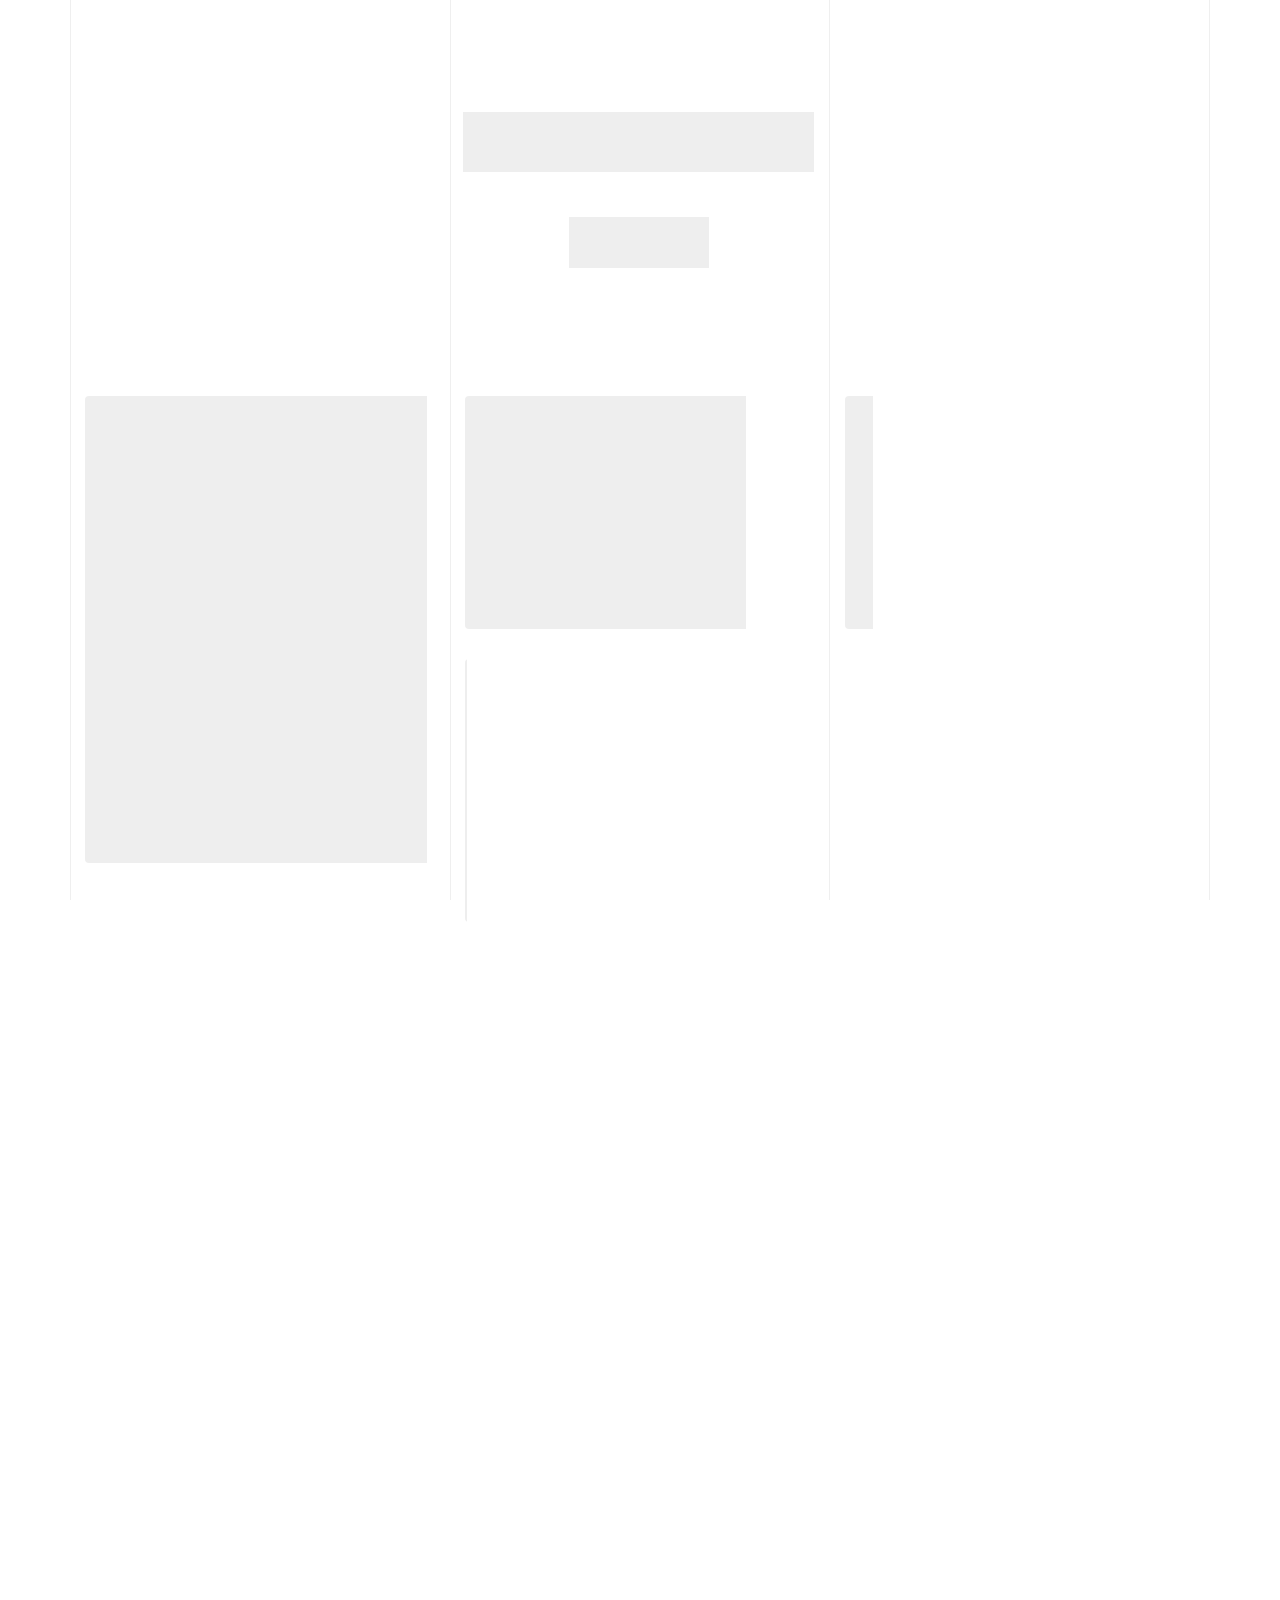
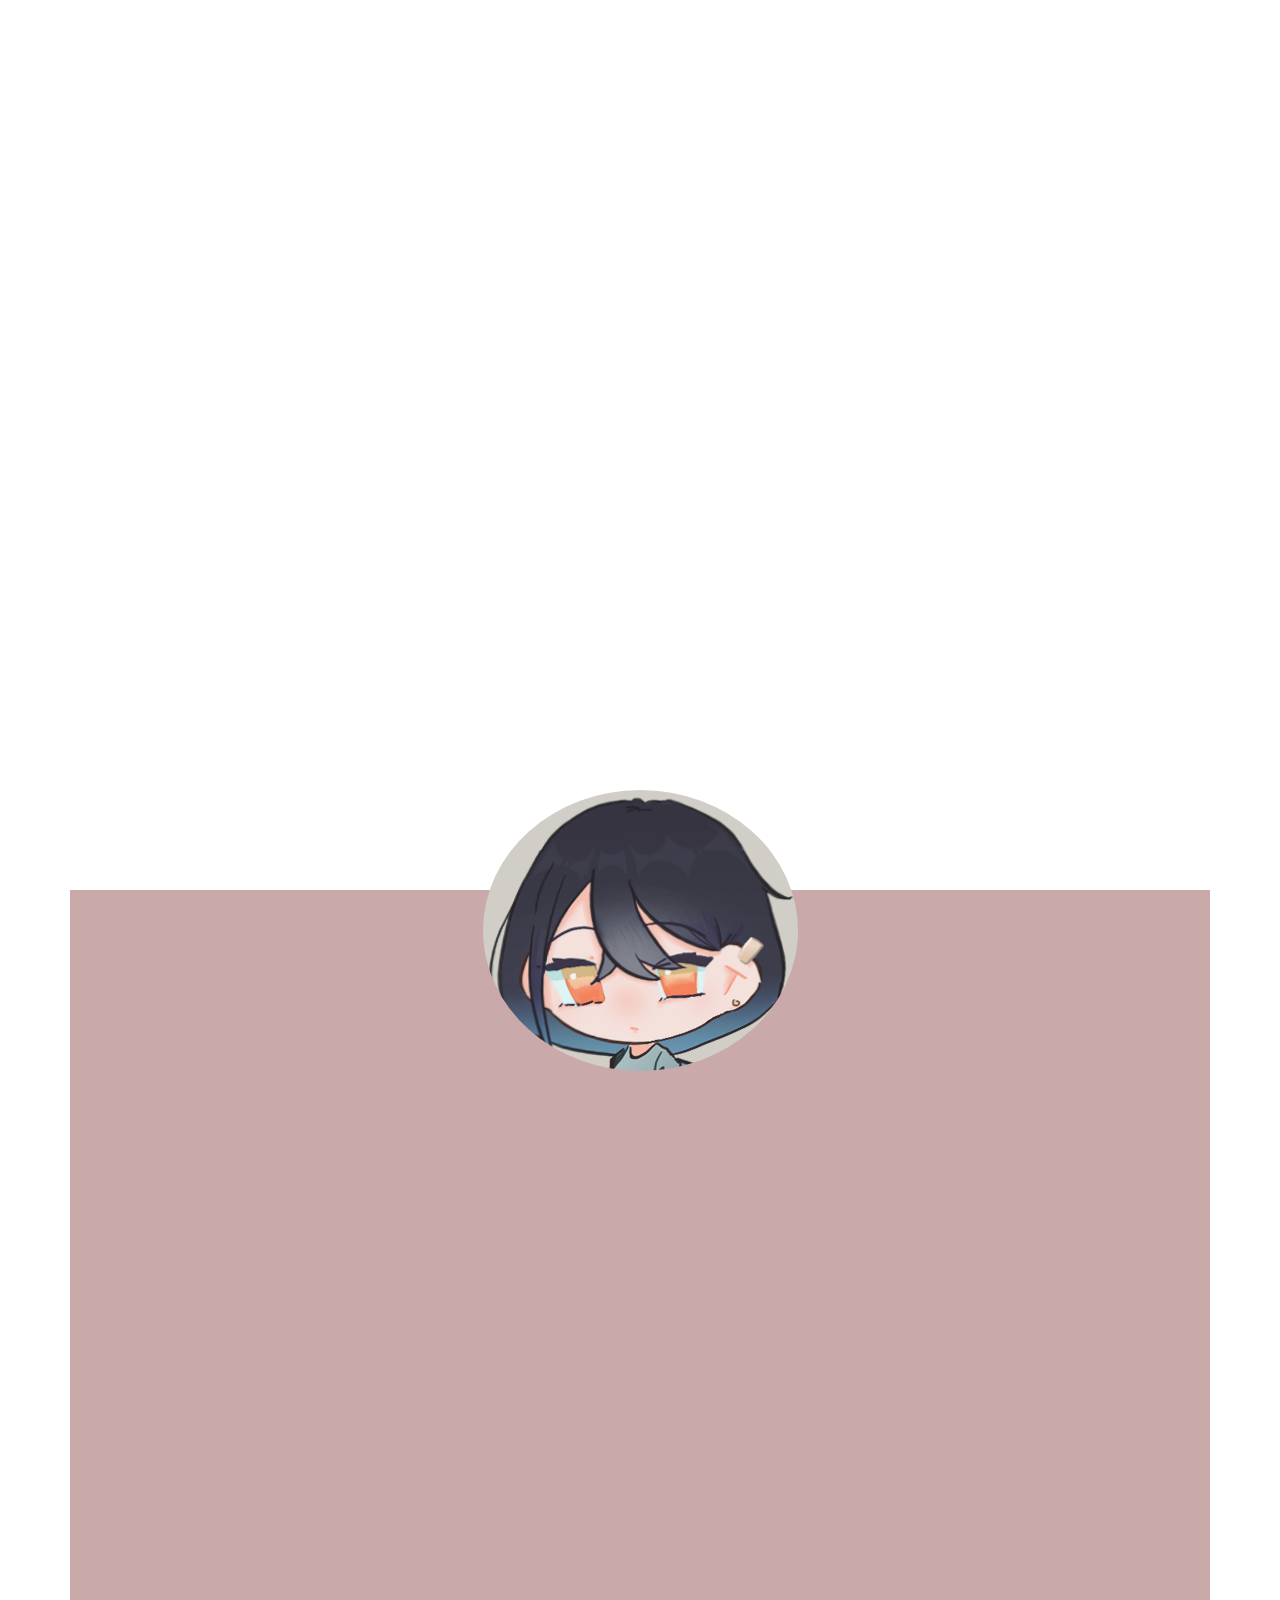
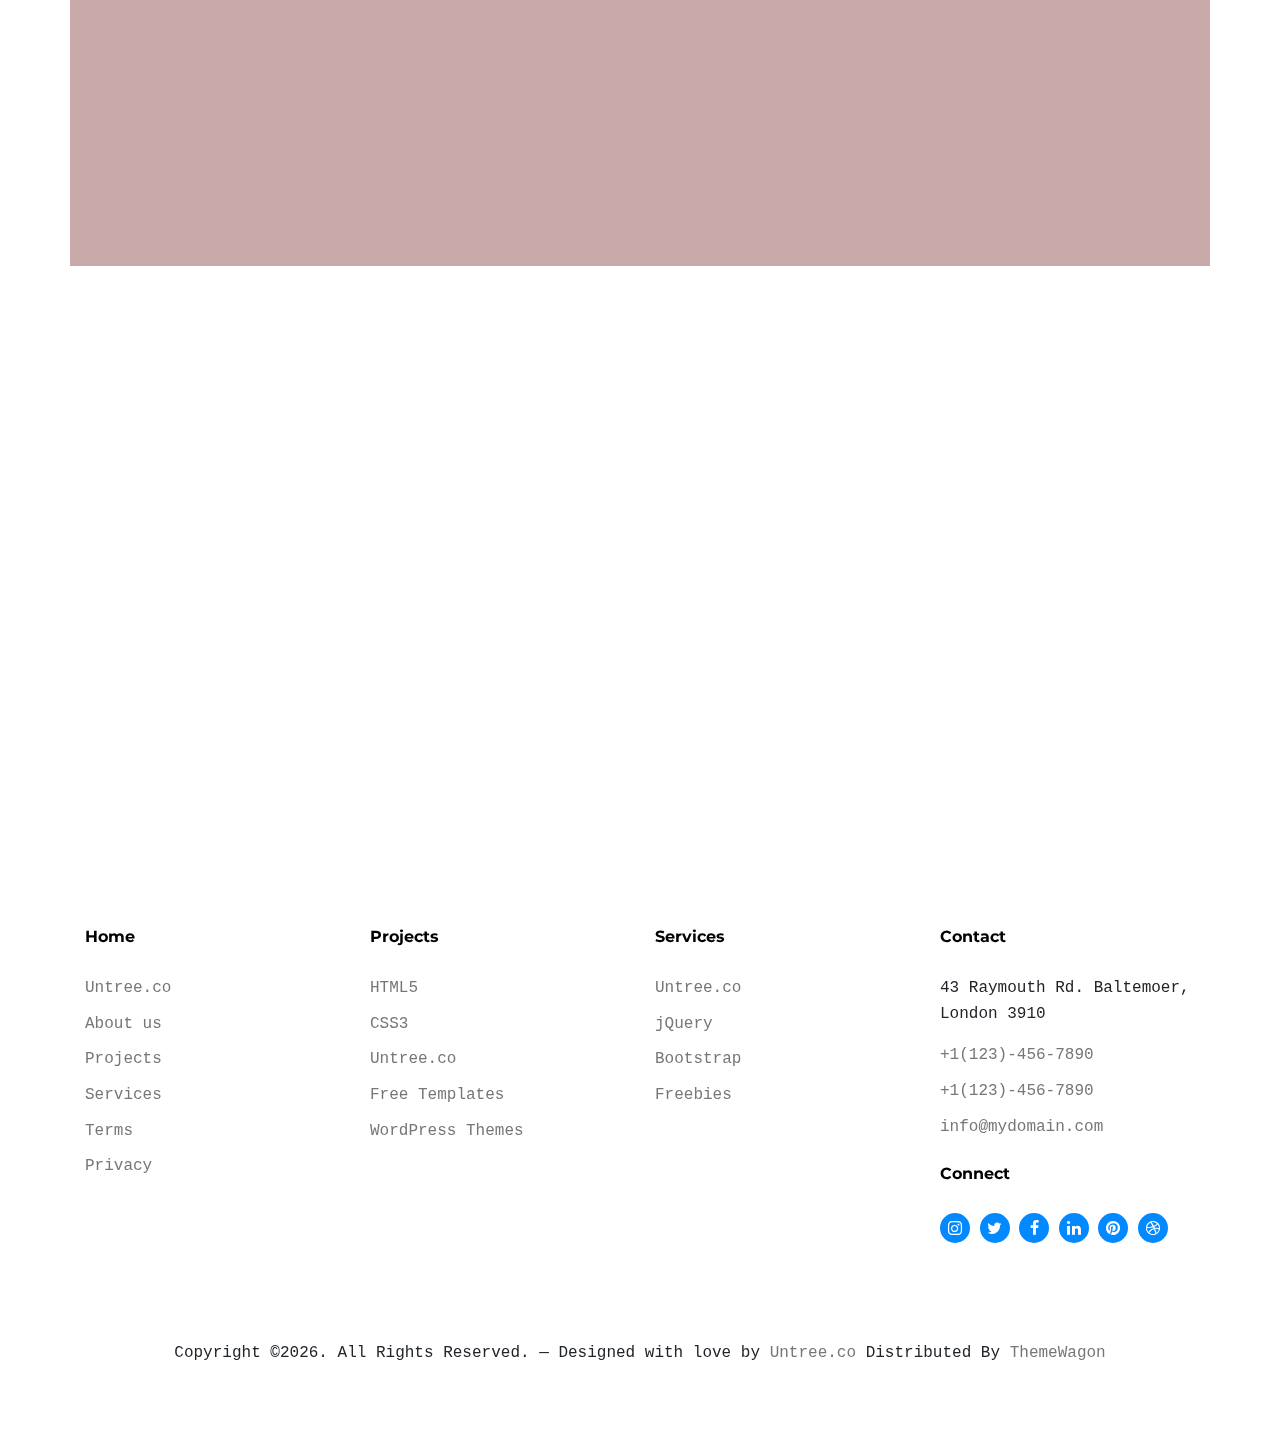
==== index.html @ 9bccf714 "刪除沒有要使用部分" ====
<!-- /*
* Template Name: Minimal
* Template Author: Untree.co
* Author URI: https://untree.co/
* License: https://creativecommons.org/licenses/by/3.0/
*/ -->
<!doctype html>
<html lang="en">

<head>
  <meta charset="utf-8">
  <meta name="viewport" content="width=device-width, initial-scale=1, shrink-to-fit=no">
  <meta name="author" content="Untree.co">
  <link rel="shortcut icon" href="favicon.png">

  <meta name="description" content="" />
  <meta name="keywords" content="" />

  <link rel="preconnect" href="https://fonts.googleapis.com">
  <link rel="preconnect" href="https://fonts.gstatic.com" crossorigin>
  <link href="https://fonts.googleapis.com/css2?family=Montserrat:wght@400;700&family=PT+Mono&display=swap" rel="stylesheet">

  <link rel="stylesheet" href="css/bootstrap.min.css">
  <link rel="stylesheet" href="css/owl.carousel.min.css">
  <link rel="stylesheet" href="css/owl.theme.default.min.css">
  <link rel="stylesheet" href="css/jquery.fancybox.min.css">
  <link rel="stylesheet" href="fonts/icomoon/style.css">
  <link rel="stylesheet" href="fonts/flaticon/font/flaticon.css">
  <link rel="stylesheet" href="css/aos.css">
  <link rel="stylesheet" href="css/style.css">
<style>
  #dont_press{
    font-family: "Gill Sans", sans-serif;
    font-weight: 550;
  }
</style>
  <title>Minimal Free HTML Template by Untree.co</title>
</head>

<body data-spy="scroll" data-target=".site-navbar-target" data-offset="100">

  <div class="lines-wrap">
    <div class="lines-inner">
      <div class="lines"></div>
    </div>
  </div>
  <!-- END lines -->






  <div class="untree_co-section pb-0" id="home-section">
    <div class="container">
      <div class="row justify-content-center text-center">
        <div class="col-md-8">
          <h1 class="heading gsap-reveal-hero mb-3"><strong>Monica<span class="text-primary">.</span> Portfolio</strong></h1>
          <h2 class="subheading gsap-reveal-hero mb-4">

          </h2>
          <p class="gsap-reveal-hero"><a href="https://untree.co/" target="_blank" class="btn btn-outline-black">nothing here</a></p>
        </div>
      </div>

    </div>
  </div>


  <div class="untree_co-section untree_co-section-4 pb-0"  id="portfolio-section">
    <div class="container">


      <div class="relative"><div class="loader-portfolio-wrap"><div class="loader-portfolio"></div></div> </div>
      <div id="portfolio-single-holder"></div>

      <div class="portfolio-wrapper">

        <div id="posts" class="row">

          <div class="item web branding col-sm-6 col-md-6 col-lg-4 isotope-mb-2">
            <a href="portfolio-single-1.html" class="portfolio-item ajax-load-page isotope-item gsap-reveal-img" data-id="1">
              <div class="overlay">
                <span class="wrap-icon icon-link2"></span>
                <div class="portfolio-item-content">
                  <h3>Obsessed Book</h3>
                  <p>web, branding</p>
                </div>
              </div>
              <img src="images/img_1.jpg" class="lazyload  img-fluid" alt="Images" />
            </a>
          </div>

          <div class="item web branding col-sm-6 col-md-6 col-lg-4 isotope-mb-2">
            <a href="portfolio-single-2.html" class="portfolio-item ajax-load-page isotope-item gsap-reveal-img" data-id="2">
              <div class="overlay">
                <span class="wrap-icon icon-link2"></span>
                <div class="portfolio-item-content">
                  <h3>Book Binding</h3>
                  <p>illustration, application</p>
                </div>
              </div>
              <img src="images/img_2.jpg" class="lazyload  img-fluid" alt="Images" />
            </a>
          </div>

          <div class="item web branding col-sm-6 col-md-6 col-lg-4 isotope-mb-2">
            <a href="portfolio-single-3.html" class="portfolio-item ajax-load-page isotope-item gsap-reveal-img" data-id="3">
              <div class="overlay">
                <span class="wrap-icon icon-link2"></span>
                <div class="portfolio-item-content">
                  <h3>Fresh Fruits</h3>
                  <p>web, branding</p>
                </div>
              </div>
              <img src="images/img_3.jpg" class="lazyload  img-fluid" alt="Images" />
            </a>
          </div>

          <div class="item web branding col-sm-6 col-md-6 col-lg-4 isotope-mb-2">
            <a href="portfolio-single-3.html" class="portfolio-item ajax-load-page isotope-item gsap-reveal-img" data-id="3">
              <div class="overlay">
                <span class="wrap-icon icon-link2"></span>
                <div class="portfolio-item-content">
                  <h3>Powerful Speaker</h3>
                  <p>web, branding</p>
                </div>
              </div>
              <img src="images/img_4.jpg" class="lazyload  img-fluid" alt="Images" />
            </a>
          </div>

          <div class="item web branding col-sm-6 col-md-6 col-lg-4 isotope-mb-2">
            <a href="portfolio-single-3.html" class="portfolio-item ajax-load-page isotope-item gsap-reveal-img" data-id="3">
              <div class="overlay">
                <span class="wrap-icon icon-link2"></span>
                <div class="portfolio-item-content">
                  <h3>Wireless Headset</h3>
                  <p>web, branding</p>
                </div>
              </div>
              <img src="images/img_5.jpg" class="lazyload  img-fluid" alt="Images" />
            </a>
          </div>


          <div class="item web branding col-sm-6 col-md-6 col-lg-4 isotope-mb-2">
            <a href="portfolio-single-1.html" class="portfolio-item ajax-load-page isotope-item gsap-reveal-img" data-id="1">
              <div class="overlay">
                <span class="wrap-icon icon-link2"></span>
                <div class="portfolio-item-content">
                  <h3>Black & White Cubic</h3>
                  <p>web, branding</p>
                </div>
              </div>
              <img src="images/img_6.jpg" class="lazyload  img-fluid" alt="Images" />
            </a>
          </div>

          <div class="item web branding col-sm-6 col-md-6 col-lg-4 isotope-mb-2">
            <a href="portfolio-single-2.html" class="portfolio-item ajax-load-page isotope-item gsap-reveal-img" data-id="2">
              <div class="overlay">
                <span class="wrap-icon icon-link2"></span>
                <div class="portfolio-item-content">
                  <h3>Nike Shoe</h3>
                  <p>illustration, application</p>
                </div>
              </div>
              <img src="images/img_7.jpg" class="lazyload  img-fluid" alt="Images" />
            </a>
          </div>

          <div class="item web branding col-sm-6 col-md-6 col-lg-4 isotope-mb-2">
            <a href="portfolio-single-3.html" class="portfolio-item ajax-load-page isotope-item gsap-reveal-img" data-id="3">
              <div class="overlay">
                <span class="wrap-icon icon-link2"></span>
                <div class="portfolio-item-content">
                  <h3>Old Typewriter</h3>
                  <p>web, branding</p>
                </div>
              </div>
              <img src="images/img_8.jpg" class="lazyload  img-fluid" alt="Images" />
            </a>
          </div>

          <div class="item web branding col-sm-6 col-md-6 col-lg-4 isotope-mb-2">
            <a href="portfolio-single-3.html" class="portfolio-item ajax-load-page isotope-item gsap-reveal-img" data-id="3">
              <div class="overlay">
                <span class="wrap-icon icon-link2"></span>
                <div class="portfolio-item-content">
                  <h3>Walking Man</h3>
                  <p>web, branding</p>
                </div>
              </div>
              <img src="images/img_9.jpg" class="lazyload  img-fluid" alt="Images" />
            </a>
          </div>

          <div class="item web branding col-sm-6 col-md-6 col-lg-4 isotope-mb-2">
            <a href="portfolio-single-3.html" class="portfolio-item ajax-load-page isotope-item gsap-reveal-img" data-id="3">
              <div class="overlay">
                <span class="wrap-icon icon-link2"></span>
                <div class="portfolio-item-content">
                  <h3>Progress Journal</h3>
                  <p>web, branding</p>
                </div>
              </div>
              <img src="images/img_10.jpg" class="lazyload  img-fluid" alt="Images" />
            </a>
          </div>

          <div class="item web branding col-sm-6 col-md-6 col-lg-4 isotope-mb-2">
            <a href="portfolio-single-3.html" class="portfolio-item ajax-load-page isotope-item gsap-reveal-img" data-id="3">
              <div class="overlay">
                <span class="wrap-icon icon-link2"></span>
                <div class="portfolio-item-content">
                  <h3>The Dog</h3>
                  <p>web, branding</p>
                </div>
              </div>
              <img src="images/img_11.jpg" class="lazyload  img-fluid" alt="Images" />
            </a>
          </div>

          <div class="item web branding col-sm-6 col-md-6 col-lg-4 isotope-mb-2">
            <a href="portfolio-single-3.html" class="portfolio-item ajax-load-page isotope-item gsap-reveal-img" data-id="3">
              <div class="overlay">
                <span class="wrap-icon icon-link2"></span>
                <div class="portfolio-item-content">
                  <h3>Beautiful Woman</h3>
                  <p>web, branding</p>
                </div>
              </div>
              <img src="images/img_12.jpg" class="lazyload  img-fluid" alt="Images" />
            </a>
          </div>

          <div class="item web branding col-sm-6 col-md-6 col-lg-4 isotope-mb-2">
            <a href="portfolio-single-3.html" class="portfolio-item ajax-load-page isotope-item gsap-reveal-img" data-id="3">
              <div class="overlay">
                <span class="wrap-icon icon-link2"></span>
                <div class="portfolio-item-content">
                  <h3>Book Binding</h3>
                  <p>web, branding</p>
                </div>
              </div>
              <img src="images/img_2.jpg" class="lazyload  img-fluid" alt="Images" />
            </a>
          </div>


        </div>
      </div>


        <!-- </div>
        </div> -->
      </div>
    </div>


    <div class="untree_co-section pb-0" id="about-section">
      <div class="container">
        <div class="row justify-content-center mb-3">
          <div class="col-lg-7 mx-auto text-center author-wrap">
            <img src="images/head-1.png" alt="Image" class="img-fluid rounded-circle mb-3">
            <h3 class="text-black h5 font-weight-bold mb-2 gsap-reveal-hero">Monica</h3>
            <p class="gsap-reveal-hero" id="dont_press">只是坨史萊姆</p>
          </div>
        </div>

        <div class="row justify-content-center">
          <div class="col-lg-7" style="text-align: center;">


            <p class="gsap-reveal-hero" >是琪子也是勛宇，有許多分靈體</p>

            <p class="gsap-reveal-hero">A small river named Duden flows by their place and supplies it with the necessary regelialia. It is a paradisematic country, in which roasted parts of sentences fly into your mouth.</p>

            <p class="gsap-reveal-hero">Even the all-powerful Pointing has no control about the blind texts it is an almost unorthographic life One day however a small line of blind text by the name of Lorem Ipsum decided to leave for the far World of Grammar.</p>

            <p class="gsap-reveal-hero">The Big Oxmox advised her not to do so, because there were thousands of bad Commas, wild Question Marks and devious Semikoli, but the Little Blind Text didn’t listen. She packed her seven versalia, put her initial into the belt and made herself on the way.</p>

            <p class="gsap-reveal-hero mb-5">When she reached the first hills of the Italic Mountains, she had a last view back on the skyline of her hometown Bookmarksgrove, the headline of Alphabet Village and the subline of her own road, the Line Lane. Pityful a rethoric question ran over her cheek, then she continued her way.</p>


            <p class="gsap-reveal-hero text-center"><a href="https://untree.co/" target="_blank" class="btn btn-outline-black" id="dont_press">沒東西不要亂按</a></p>
          </div>
        </div>
      </div>
    </div>


    <div class="untree_co-section pb-0" id="services-section">
      <div class="container">
        <div class="row mb-4">
          <div class="col-lg-7 text-center mx-auto">
            <h2 class="section-heading gsap-reveal-hero mb-0"><strong>Don't press</strong></h2>
            <p class="gsap-reveal-hero" id="dont_press">都說了 沒東西了!</p>
            <div class="wave gsap-reveal-hero" >
              <svg>
                <path d="M10,10 L50,100 L90,50" stroke="#0389ff"></path>
              </svg>
            </div>
          </div>
        </div>

        <div class="row">

          <div class="col-6 col-sm-6 col-md-6 col-lg-4 mb-4">
            <div class="service text-center">
              <h3 class="gsap-reveal-hero">Marketing</h3>
              <p class="gsap-reveal-hero">Far far away, behind the word mountains, far from the countries Vokalia and Consonantia, there live the blind texts.</p>
            </div>
          </div>
          <div class="col-6 col-sm-6 col-md-6 col-lg-4 mb-4">
            <div class="service text-center">
              <h3 class="gsap-reveal-hero">Photography</h3>
              <p class="gsap-reveal-hero">Far far away, behind the word mountains, far from the countries Vokalia and Consonantia, there live the blind texts.</p>
            </div>
          </div>

          <div class="col-6 col-sm-6 col-md-6 col-lg-4 mb-4">
            <div class="service text-center">
              <h3 class="gsap-reveal-hero">Web Design</h3>
              <p class="gsap-reveal-hero">Far far away, behind the word mountains, far from the countries Vokalia and Consonantia, there live the blind texts.</p>
            </div>
          </div>


          <div class="col-6 col-sm-6 col-md-6 col-lg-4 mb-4">
            <div class="service text-center">
              <h3 class="gsap-reveal-hero">App Development</h3>
              <p class="gsap-reveal-hero">Far far away, behind the word mountains, far from the countries Vokalia and Consonantia, there live the blind texts.</p>
            </div>
          </div>

          <div class="col-6 col-sm-6 col-md-6 col-lg-4 mb-4">
            <div class="service text-center">
              <h3 class="gsap-reveal-hero">Search Ranking</h3>
              <p class="gsap-reveal-hero">Far far away, behind the word mountains, far from the countries Vokalia and Consonantia, there live the blind texts.</p>
            </div>
          </div>

          <div class="col-6 col-sm-6 col-md-6 col-lg-4 mb-4">
            <div class="service text-center">
              <h3 class="gsap-reveal-hero">Branding</h3>
              <p class="gsap-reveal-hero">Far far away, behind the word mountains, far from the countries Vokalia and Consonantia, there live the blind texts.</p>
            </div>
          </div>

        </div>
      </div>
    </div>



    <div class="site-footer">
      <div class="container">

        <div class="row">
          <div class="col-lg-3">
            <div class="widget">
              <h3>Home</h3>
              <ul class="list-unstyled float-left links">
                <li><a href="#">Untree.co</a></li>
                <li><a href="#">About us</a></li>
                <li><a href="#">Projects</a></li>
                <li><a href="#">Services</a></li>
                <li><a href="#">Terms</a></li>
                <li><a href="#">Privacy</a></li>
              </ul>
            </div> <!-- /.widget -->
          </div> <!-- /.col-lg-3 -->

          <div class="col-lg-3">
            <div class="widget">
              <h3>Projects</h3>
              <ul class="list-unstyled float-left links">
                <li><a href="#">HTML5</a></li>
                <li><a href="#">CSS3</a></li>
                <li><a href="#">Untree.co</a></li>
                <li><a href="#">Free Templates</a></li>
                <li><a href="#">WordPress Themes</a></li>
              </ul>
            </div> <!-- /.widget -->
          </div> <!-- /.col-lg-3 -->

          <div class="col-lg-3">
            <div class="widget">
              <h3>Services</h3>
              <ul class="list-unstyled float-left links">
                <li><a href="#">Untree.co</a></li>
                <li><a href="#">jQuery</a></li>
                <li><a href="#">Bootstrap</a></li>
                <li><a href="#">Freebies</a></li>
              </ul>
            </div> <!-- /.widget -->
          </div> <!-- /.col-lg-3 -->


          <div class="col-lg-3">
            <div class="widget">
              <h3>Contact</h3>
              <address>43 Raymouth Rd. Baltemoer, London 3910</address>
              <ul class="list-unstyled links mb-4">
                <li><a href="tel://11234567890">+1(123)-456-7890</a></li>
                <li><a href="tel://11234567890">+1(123)-456-7890</a></li>
                <li><a href="mailto:info@mydomain.com">info@mydomain.com</a></li>
              </ul>

              <h3>Connect</h3>
              <ul class="list-unstyled social">
                <li><a href="#"><span class="icon-instagram"></span></a></li>
                <li><a href="#"><span class="icon-twitter"></span></a></li>
                <li><a href="#"><span class="icon-facebook"></span></a></li>
                <li><a href="#"><span class="icon-linkedin"></span></a></li>
                <li><a href="#"><span class="icon-pinterest"></span></a></li>
                <li><a href="#"><span class="icon-dribbble"></span></a></li>
              </ul>

            </div> <!-- /.widget -->
          </div> <!-- /.col-lg-3 -->

        </div> <!-- /.row -->





        <div class="row mt-5">
          <div class="col-12 text-center">
            <!-- 
              **==========
              NOTE: 
              Please don't remove this copyright link unless you buy the license here https://untree.co/license/  

              **==========
            -->
            <p class="mb-0">Copyright &copy;<script>document.write(new Date().getFullYear());</script>. All Rights Reserved. &mdash; Designed with love by <a href="https://untree.co">Untree.co</a>  Distributed By <a href="https://themewagon.com">ThemeWagon</a> <!-- License information: https://untree.co/license/ -->
            </p>
          </div>
        </div>
      </div> <!-- /.container -->
    </div> <!-- /.site-footer -->

    <div id="overlayer"></div>
    <div class="loader">
      <div class="spinner-border" role="status">
        <span class="sr-only">Loading...</span>
      </div>
    </div>

    <script src="js/jquery-3.4.1.min.js"></script>
    <script src="js/popper.min.js"></script>
    <script src="js/bootstrap.min.js"></script>
    <script src="js/owl.carousel.min.js"></script>
    <script src="js/jquery.animateNumber.min.js"></script>
    <script src="js/jquery.waypoints.min.js"></script>
    <script src="js/jquery.fancybox.min.js"></script>
    <script src="js/aos.js"></script>
    <script src="js/wave-animate.js"></script>
    <script src="js/circle-progress.js"></script>
    <script src="js/imagesloaded.pkgd.js"></script>
    <script src="js/isotope.pkgd.min.js"></script>
    <script src="js/jquery.easing.1.3.js"></script>
    <script src="js/TweenMax.min.js"></script>
    <script src="js/ScrollMagic.min.js"></script>
    <script src="js/scrollmagic.animation.gsap.min.js"></script>


    <script src="js/custom.js"></script>
    
  </body>

  </html>
---- fonts/icomoon/style.css ----
@font-face {
  font-family: 'icomoon';
  src:  url('fonts/icomoon.eot?10si43');
  src:  url('fonts/icomoon.eot?10si43#iefix') format('embedded-opentype'),
    url('fonts/icomoon.ttf?10si43') format('truetype'),
    url('fonts/icomoon.woff?10si43') format('woff'),
    url('fonts/icomoon.svg?10si43#icomoon') format('svg');
  font-weight: normal;
  font-style: normal;
}

[class^="icon-"], [class*=" icon-"] {
  /* use !important to prevent issues with browser extensions that change fonts */
  font-family: 'icomoon' !important;
  speak: none;
  font-style: normal;
  font-weight: normal;
  font-variant: normal;
  text-transform: none;
  line-height: 1;

  /* Better Font Rendering =========== */
  -webkit-font-smoothing: antialiased;
  -moz-osx-font-smoothing: grayscale;
}

.icon-asterisk:before {
  content: "\f069";
}
.icon-plus:before {
  content: "\f067";
}
.icon-question:before {
  content: "\f128";
}
.icon-minus:before {
  content: "\f068";
}
.icon-glass:before {
  content: "\f000";
}
.icon-music:before {
  content: "\f001";
}
.icon-search:before {
  content: "\f002";
}
.icon-envelope-o:before {
  content: "\f003";
}
.icon-heart:before {
  content: "\f004";
}
.icon-star:before {
  content: "\f005";
}
.icon-star-o:before {
  content: "\f006";
}
.icon-user:before {
  content: "\f007";
}
.icon-film:before {
  content: "\f008";
}
.icon-th-large:before {
  content: "\f009";
}
.icon-th:before {
  content: "\f00a";
}
.icon-th-list:before {
  content: "\f00b";
}
.icon-check:before {
  content: "\f00c";
}
.icon-close:before {
  content: "\f00d";
}
.icon-remove:before {
  content: "\f00d";
}
.icon-times:before {
  content: "\f00d";
}
.icon-search-plus:before {
  content: "\f00e";
}
.icon-search-minus:before {
  content: "\f010";
}
.icon-power-off:before {
  content: "\f011";
}
.icon-signal:before {
  content: "\f012";
}
.icon-cog:before {
  content: "\f013";
}
.icon-gear:before {
  content: "\f013";
}
.icon-trash-o:before {
  content: "\f014";
}
.icon-home:before {
  content: "\f015";
}
.icon-file-o:before {
  content: "\f016";
}
.icon-clock-o:before {
  content: "\f017";
}
.icon-road:before {
  content: "\f018";
}
.icon-download:before {
  content: "\f019";
}
.icon-arrow-circle-o-down:before {
  content: "\f01a";
}
.icon-arrow-circle-o-up:before {
  content: "\f01b";
}
.icon-inbox:before {
  content: "\f01c";
}
.icon-play-circle-o:before {
  content: "\f01d";
}
.icon-repeat:before {
  content: "\f01e";
}
.icon-rotate-right:before {
  content: "\f01e";
}
.icon-refresh:before {
  content: "\f021";
}
.icon-list-alt:before {
  content: "\f022";
}
.icon-lock:before {
  content: "\f023";
}
.icon-flag:before {
  content: "\f024";
}
.icon-headphones:before {
  content: "\f025";
}
.icon-volume-off:before {
  content: "\f026";
}
.icon-volume-down:before {
  content: "\f027";
}
.icon-volume-up:before {
  content: "\f028";
}
.icon-qrcode:before {
  content: "\f029";
}
.icon-barcode:before {
  content: "\f02a";
}
.icon-tag:before {
  content: "\f02b";
}
.icon-tags:before {
  content: "\f02c";
}
.icon-book:before {
  content: "\f02d";
}
.icon-bookmark:before {
  content: "\f02e";
}
.icon-print:before {
  content: "\f02f";
}
.icon-camera:before {
  content: "\f030";
}
.icon-font:before {
  content: "\f031";
}
.icon-bold:before {
  content: "\f032";
}
.icon-italic:before {
  content: "\f033";
}
.icon-text-height:before {
  content: "\f034";
}
.icon-text-width:before {
  content: "\f035";
}
.icon-align-left:before {
  content: "\f036";
}
.icon-align-center:before {
  content: "\f037";
}
.icon-align-right:before {
  content: "\f038";
}
.icon-align-justify:before {
  content: "\f039";
}
.icon-list:before {
  content: "\f03a";
}
.icon-dedent:before {
  content: "\f03b";
}
.icon-outdent:before {
  content: "\f03b";
}
.icon-indent:before {
  content: "\f03c";
}
.icon-video-camera:before {
  content: "\f03d";
}
.icon-image:before {
  content: "\f03e";
}
.icon-photo:before {
  content: "\f03e";
}
.icon-picture-o:before {
  content: "\f03e";
}
.icon-pencil:before {
  content: "\f040";
}
.icon-map-marker:before {
  content: "\f041";
}
.icon-adjust:before {
  content: "\f042";
}
.icon-tint:before {
  content: "\f043";
}
.icon-edit:before {
  content: "\f044";
}
.icon-pencil-square-o:before {
  content: "\f044";
}
.icon-share-square-o:before {
  content: "\f045";
}
.icon-check-square-o:before {
  content: "\f046";
}
.icon-arrows:before {
  content: "\f047";
}
.icon-step-backward:before {
  content: "\f048";
}
.icon-fast-backward:before {
  content: "\f049";
}
.icon-backward:before {
  content: "\f04a";
}
.icon-play:before {
  content: "\f04b";
}
.icon-pause:before {
  content: "\f04c";
}
.icon-stop:before {
  content: "\f04d";
}
.icon-forward:before {
  content: "\f04e";
}
.icon-fast-forward:before {
  content: "\f050";
}
.icon-step-forward:before {
  content: "\f051";
}
.icon-eject:before {
  content: "\f052";
}
.icon-chevron-left:before {
  content: "\f053";
}
.icon-chevron-right:before {
  content: "\f054";
}
.icon-plus-circle:before {
  content: "\f055";
}
.icon-minus-circle:before {
  content: "\f056";
}
.icon-times-circle:before {
  content: "\f057";
}
.icon-check-circle:before {
  content: "\f058";
}
.icon-question-circle:before {
  content: "\f059";
}
.icon-info-circle:before {
  content: "\f05a";
}
.icon-crosshairs:before {
  content: "\f05b";
}
.icon-times-circle-o:before {
  content: "\f05c";
}
.icon-check-circle-o:before {
  content: "\f05d";
}
.icon-ban:before {
  content: "\f05e";
}
.icon-arrow-left:before {
  content: "\f060";
}
.icon-arrow-right:before {
  content: "\f061";
}
.icon-arrow-up:before {
  content: "\f062";
}
.icon-arrow-down:before {
  content: "\f063";
}
.icon-mail-forward:before {
  content: "\f064";
}
.icon-share:before {
  content: "\f064";
}
.icon-expand:before {
  content: "\f065";
}
.icon-compress:before {
  content: "\f066";
}
.icon-exclamation-circle:before {
  content: "\f06a";
}
.icon-gift:before {
  content: "\f06b";
}
.icon-leaf:before {
  content: "\f06c";
}
.icon-fire:before {
  content: "\f06d";
}
.icon-eye:before {
  content: "\f06e";
}
.icon-eye-slash:before {
  content: "\f070";
}
.icon-exclamation-triangle:before {
  content: "\f071";
}
.icon-warning:before {
  content: "\f071";
}
.icon-plane:before {
  content: "\f072";
}
.icon-calendar:before {
  content: "\f073";
}
.icon-random:before {
  content: "\f074";
}
.icon-comment:before {
  content: "\f075";
}
.icon-magnet:before {
  content: "\f076";
}
.icon-chevron-up:before {
  content: "\f077";
}
.icon-chevron-down:before {
  content: "\f078";
}
.icon-retweet:before {
  content: "\f079";
}
.icon-shopping-cart:before {
  content: "\f07a";
}
.icon-folder:before {
  content: "\f07b";
}
.icon-folder-open:before {
  content: "\f07c";
}
.icon-arrows-v:before {
  content: "\f07d";
}
.icon-arrows-h:before {
  content: "\f07e";
}
.icon-bar-chart:before {
  content: "\f080";
}
.icon-bar-chart-o:before {
  content: "\f080";
}
.icon-twitter-square:before {
  content: "\f081";
}
.icon-facebook-square:before {
  content: "\f082";
}
.icon-camera-retro:before {
  content: "\f083";
}
.icon-key:before {
  content: "\f084";
}
.icon-cogs:before {
  content: "\f085";
}
.icon-gears:before {
  content: "\f085";
}
.icon-comments:before {
  content: "\f086";
}
.icon-thumbs-o-up:before {
  content: "\f087";
}
.icon-thumbs-o-down:before {
  content: "\f088";
}
.icon-star-half:before {
  content: "\f089";
}
.icon-heart-o:before {
  content: "\f08a";
}
.icon-sign-out:before {
  content: "\f08b";
}
.icon-linkedin-square:before {
  content: "\f08c";
}
.icon-thumb-tack:before {
  content: "\f08d";
}
.icon-external-link:before {
  content: "\f08e";
}
.icon-sign-in:before {
  content: "\f090";
}
.icon-trophy:before {
  content: "\f091";
}
.icon-github-square:before {
  content: "\f092";
}
.icon-upload:before {
  content: "\f093";
}
.icon-lemon-o:before {
  content: "\f094";
}
.icon-phone:before {
  content: "\f095";
}
.icon-square-o:before {
  content: "\f096";
}
.icon-bookmark-o:before {
  content: "\f097";
}
.icon-phone-square:before {
  content: "\f098";
}
.icon-twitter:before {
  content: "\f099";
}
.icon-facebook:before {
  content: "\f09a";
}
.icon-facebook-f:before {
  content: "\f09a";
}
.icon-github:before {
  content: "\f09b";
}
.icon-unlock:before {
  content: "\f09c";
}
.icon-credit-card:before {
  content: "\f09d";
}
.icon-feed:before {
  content: "\f09e";
}
.icon-rss:before {
  content: "\f09e";
}
.icon-hdd-o:before {
  content: "\f0a0";
}
.icon-bullhorn:before {
  content: "\f0a1";
}
.icon-bell-o:before {
  content: "\f0a2";
}
.icon-certificate:before {
  content: "\f0a3";
}
.icon-hand-o-right:before {
  content: "\f0a4";
}
.icon-hand-o-left:before {
  content: "\f0a5";
}
.icon-hand-o-up:before {
  content: "\f0a6";
}
.icon-hand-o-down:before {
  content: "\f0a7";
}
.icon-arrow-circle-left:before {
  content: "\f0a8";
}
.icon-arrow-circle-right:before {
  content: "\f0a9";
}
.icon-arrow-circle-up:before {
  content: "\f0aa";
}
.icon-arrow-circle-down:before {
  content: "\f0ab";
}
.icon-globe:before {
  content: "\f0ac";
}
.icon-wrench:before {
  content: "\f0ad";
}
.icon-tasks:before {
  content: "\f0ae";
}
.icon-filter:before {
  content: "\f0b0";
}
.icon-briefcase:before {
  content: "\f0b1";
}
.icon-arrows-alt:before {
  content: "\f0b2";
}
.icon-group:before {
  content: "\f0c0";
}
.icon-users:before {
  content: "\f0c0";
}
.icon-chain:before {
  content: "\f0c1";
}
.icon-link:before {
  content: "\f0c1";
}
.icon-cloud:before {
  content: "\f0c2";
}
.icon-flask:before {
  content: "\f0c3";
}
.icon-cut:before {
  content: "\f0c4";
}
.icon-scissors:before {
  content: "\f0c4";
}
.icon-copy:before {
  content: "\f0c5";
}
.icon-files-o:before {
  content: "\f0c5";
}
.icon-paperclip:before {
  content: "\f0c6";
}
.icon-floppy-o:before {
  content: "\f0c7";
}
.icon-save:before {
  content: "\f0c7";
}
.icon-square:before {
  content: "\f0c8";
}
.icon-bars:before {
  content: "\f0c9";
}
.icon-navicon:before {
  content: "\f0c9";
}
.icon-reorder:before {
  content: "\f0c9";
}
.icon-list-ul:before {
  content: "\f0ca";
}
.icon-list-ol:before {
  content: "\f0cb";
}
.icon-strikethrough:before {
  content: "\f0cc";
}
.icon-underline:before {
  content: "\f0cd";
}
.icon-table:before {
  content: "\f0ce";
}
.icon-magic:before {
  content: "\f0d0";
}
.icon-truck:before {
  content: "\f0d1";
}
.icon-pinterest:before {
  content: "\f0d2";
}
.icon-pinterest-square:before {
  content: "\f0d3";
}
.icon-google-plus-square:before {
  content: "\f0d4";
}
.icon-google-plus:before {
  content: "\f0d5";
}
.icon-money:before {
  content: "\f0d6";
}
.icon-caret-down:before {
  content: "\f0d7";
}
.icon-caret-up:before {
  content: "\f0d8";
}
.icon-caret-left:before {
  content: "\f0d9";
}
.icon-caret-right:before {
  content: "\f0da";
}
.icon-columns:before {
  content: "\f0db";
}
.icon-sort:before {
  content: "\f0dc";
}
.icon-unsorted:before {
  content: "\f0dc";
}
.icon-sort-desc:before {
  content: "\f0dd";
}
.icon-sort-down:before {
  content: "\f0dd";
}
.icon-sort-asc:before {
  content: "\f0de";
}
.icon-sort-up:before {
  content: "\f0de";
}
.icon-envelope:before {
  content: "\f0e0";
}
.icon-linkedin:before {
  content: "\f0e1";
}
.icon-rotate-left:before {
  content: "\f0e2";
}
.icon-undo:before {
  content: "\f0e2";
}
.icon-gavel:before {
  content: "\f0e3";
}
.icon-legal:before {
  content: "\f0e3";
}
.icon-dashboard:before {
  content: "\f0e4";
}
.icon-tachometer:before {
  content: "\f0e4";
}
.icon-comment-o:before {
  content: "\f0e5";
}
.icon-comments-o:before {
  content: "\f0e6";
}
.icon-bolt:before {
  content: "\f0e7";
}
.icon-flash:before {
  content: "\f0e7";
}
.icon-sitemap:before {
  content: "\f0e8";
}
.icon-umbrella:before {
  content: "\f0e9";
}
.icon-clipboard:before {
  content: "\f0ea";
}
.icon-paste:before {
  content: "\f0ea";
}
.icon-lightbulb-o:before {
  content: "\f0eb";
}
.icon-exchange:before {
  content: "\f0ec";
}
.icon-cloud-download:before {
  content: "\f0ed";
}
.icon-cloud-upload:before {
  content: "\f0ee";
}
.icon-user-md:before {
  content: "\f0f0";
}
.icon-stethoscope:before {
  content: "\f0f1";
}
.icon-suitcase:before {
  content: "\f0f2";
}
.icon-bell:before {
  content: "\f0f3";
}
.icon-coffee:before {
  content: "\f0f4";
}
.icon-cutlery:before {
  content: "\f0f5";
}
.icon-file-text-o:before {
  content: "\f0f6";
}
.icon-building-o:before {
  content: "\f0f7";
}
.icon-hospital-o:before {
  content: "\f0f8";
}
.icon-ambulance:before {
  content: "\f0f9";
}
.icon-medkit:before {
  content: "\f0fa";
}
.icon-fighter-jet:before {
  content: "\f0fb";
}
.icon-beer:before {
  content: "\f0fc";
}
.icon-h-square:before {
  content: "\f0fd";
}
.icon-plus-square:before {
  content: "\f0fe";
}
.icon-angle-double-left:before {
  content: "\f100";
}
.icon-angle-double-right:before {
  content: "\f101";
}
.icon-angle-double-up:before {
  content: "\f102";
}
.icon-angle-double-down:before {
  content: "\f103";
}
.icon-angle-left:before {
  content: "\f104";
}
.icon-angle-right:before {
  content: "\f105";
}
.icon-angle-up:before {
  content: "\f106";
}
.icon-angle-down:before {
  content: "\f107";
}
.icon-desktop:before {
  content: "\f108";
}
.icon-laptop:before {
  content: "\f109";
}
.icon-tablet:before {
  content: "\f10a";
}
.icon-mobile:before {
  content: "\f10b";
}
.icon-mobile-phone:before {
  content: "\f10b";
}
.icon-circle-o:before {
  content: "\f10c";
}
.icon-quote-left:before {
  content: "\f10d";
}
.icon-quote-right:before {
  content: "\f10e";
}
.icon-spinner:before {
  content: "\f110";
}
.icon-circle:before {
  content: "\f111";
}
.icon-mail-reply:before {
  content: "\f112";
}
.icon-reply:before {
  content: "\f112";
}
.icon-github-alt:before {
  content: "\f113";
}
.icon-folder-o:before {
  content: "\f114";
}
.icon-folder-open-o:before {
  content: "\f115";
}
.icon-smile-o:before {
  content: "\f118";
}
.icon-frown-o:before {
  content: "\f119";
}
.icon-meh-o:before {
  content: "\f11a";
}
.icon-gamepad:before {
  content: "\f11b";
}
.icon-keyboard-o:before {
  content: "\f11c";
}
.icon-flag-o:before {
  content: "\f11d";
}
.icon-flag-checkered:before {
  content: "\f11e";
}
.icon-terminal:before {
  content: "\f120";
}
.icon-code:before {
  content: "\f121";
}
.icon-mail-reply-all:before {
  content: "\f122";
}
.icon-reply-all:before {
  content: "\f122";
}
.icon-star-half-empty:before {
  content: "\f123";
}
.icon-star-half-full:before {
  content: "\f123";
}
.icon-star-half-o:before {
  content: "\f123";
}
.icon-location-arrow:before {
  content: "\f124";
}
.icon-crop:before {
  content: "\f125";
}
.icon-code-fork:before {
  content: "\f126";
}
.icon-chain-broken:before {
  content: "\f127";
}
.icon-unlink:before {
  content: "\f127";
}
.icon-info:before {
  content: "\f129";
}
.icon-exclamation:before {
  content: "\f12a";
}
.icon-superscript:before {
  content: "\f12b";
}
.icon-subscript:before {
  content: "\f12c";
}
.icon-eraser:before {
  content: "\f12d";
}
.icon-puzzle-piece:before {
  content: "\f12e";
}
.icon-microphone:before {
  content: "\f130";
}
.icon-microphone-slash:before {
  content: "\f131";
}
.icon-shield:before {
  content: "\f132";
}
.icon-calendar-o:before {
  content: "\f133";
}
.icon-fire-extinguisher:before {
  content: "\f134";
}
.icon-rocket:before {
  content: "\f135";
}
.icon-maxcdn:before {
  content: "\f136";
}
.icon-chevron-circle-left:before {
  content: "\f137";
}
.icon-chevron-circle-right:before {
  content: "\f138";
}
.icon-chevron-circle-up:before {
  content: "\f139";
}
.icon-chevron-circle-down:before {
  content: "\f13a";
}
.icon-html5:before {
  content: "\f13b";
}
.icon-css3:before {
  content: "\f13c";
}
.icon-anchor:before {
  content: "\f13d";
}
.icon-unlock-alt:before {
  content: "\f13e";
}
.icon-bullseye:before {
  content: "\f140";
}
.icon-ellipsis-h:before {
  content: "\f141";
}
.icon-ellipsis-v:before {
  content: "\f142";
}
.icon-rss-square:before {
  content: "\f143";
}
.icon-play-circle:before {
  content: "\f144";
}
.icon-ticket:before {
  content: "\f145";
}
.icon-minus-square:before {
  content: "\f146";
}
.icon-minus-square-o:before {
  content: "\f147";
}
.icon-level-up:before {
  content: "\f148";
}
.icon-level-down:before {
  content: "\f149";
}
.icon-check-square:before {
  content: "\f14a";
}
.icon-pencil-square:before {
  content: "\f14b";
}
.icon-external-link-square:before {
  content: "\f14c";
}
.icon-share-square:before {
  content: "\f14d";
}
.icon-compass:before {
  content: "\f14e";
}
.icon-caret-square-o-down:before {
  content: "\f150";
}
.icon-toggle-down:before {
  content: "\f150";
}
.icon-caret-square-o-up:before {
  content: "\f151";
}
.icon-toggle-up:before {
  content: "\f151";
}
.icon-caret-square-o-right:before {
  content: "\f152";
}
.icon-toggle-right:before {
  content: "\f152";
}
.icon-eur:before {
  content: "\f153";
}
.icon-euro:before {
  content: "\f153";
}
.icon-gbp:before {
  content: "\f154";
}
.icon-dollar:before {
  content: "\f155";
}
.icon-usd:before {
  content: "\f155";
}
.icon-inr:before {
  content: "\f156";
}
.icon-rupee:before {
  content: "\f156";
}
.icon-cny:before {
  content: "\f157";
}
.icon-jpy:before {
  content: "\f157";
}
.icon-rmb:before {
  content: "\f157";
}
.icon-yen:before {
  content: "\f157";
}
.icon-rouble:before {
  content: "\f158";
}
.icon-rub:before {
  content: "\f158";
}
.icon-ruble:before {
  content: "\f158";
}
.icon-krw:before {
  content: "\f159";
}
.icon-won:before {
  content: "\f159";
}
.icon-bitcoin:before {
  content: "\f15a";
}
.icon-btc:before {
  content: "\f15a";
}
.icon-file:before {
  content: "\f15b";
}
.icon-file-text:before {
  content: "\f15c";
}
.icon-sort-alpha-asc:before {
  content: "\f15d";
}
.icon-sort-alpha-desc:before {
  content: "\f15e";
}
.icon-sort-amount-asc:before {
  content: "\f160";
}
.icon-sort-amount-desc:before {
  content: "\f161";
}
.icon-sort-numeric-asc:before {
  content: "\f162";
}
.icon-sort-numeric-desc:before {
  content: "\f163";
}
.icon-thumbs-up:before {
  content: "\f164";
}
.icon-thumbs-down:before {
  content: "\f165";
}
.icon-youtube-square:before {
  content: "\f166";
}
.icon-youtube:before {
  content: "\f167";
}
.icon-xing:before {
  content: "\f168";
}
.icon-xing-square:before {
  content: "\f169";
}
.icon-youtube-play:before {
  content: "\f16a";
}
.icon-dropbox:before {
  content: "\f16b";
}
.icon-stack-overflow:before {
  content: "\f16c";
}
.icon-instagram:before {
  content: "\f16d";
}
.icon-flickr:before {
  content: "\f16e";
}
.icon-adn:before {
  content: "\f170";
}
.icon-bitbucket:before {
  content: "\f171";
}
.icon-bitbucket-square:before {
  content: "\f172";
}
.icon-tumblr:before {
  content: "\f173";
}
.icon-tumblr-square:before {
  content: "\f174";
}
.icon-long-arrow-down:before {
  content: "\f175";
}
.icon-long-arrow-up:before {
  content: "\f176";
}
.icon-long-arrow-left:before {
  content: "\f177";
}
.icon-long-arrow-right:before {
  content: "\f178";
}
.icon-apple:before {
  content: "\f179";
}
.icon-windows:before {
  content: "\f17a";
}
.icon-android:before {
  content: "\f17b";
}
.icon-linux:before {
  content: "\f17c";
}
.icon-dribbble:before {
  content: "\f17d";
}
.icon-skype:before {
  content: "\f17e";
}
.icon-foursquare:before {
  content: "\f180";
}
.icon-trello:before {
  content: "\f181";
}
.icon-female:before {
  content: "\f182";
}
.icon-male:before {
  content: "\f183";
}
.icon-gittip:before {
  content: "\f184";
}
.icon-gratipay:before {
  content: "\f184";
}
.icon-sun-o:before {
  content: "\f185";
}
.icon-moon-o:before {
  content: "\f186";
}
.icon-archive:before {
  content: "\f187";
}
.icon-bug:before {
  content: "\f188";
}
.icon-vk:before {
  content: "\f189";
}
.icon-weibo:before {
  content: "\f18a";
}
.icon-renren:before {
  content: "\f18b";
}
.icon-pagelines:before {
  content: "\f18c";
}
.icon-stack-exchange:before {
  content: "\f18d";
}
.icon-arrow-circle-o-right:before {
  content: "\f18e";
}
.icon-arrow-circle-o-left:before {
  content: "\f190";
}
.icon-caret-square-o-left:before {
  content: "\f191";
}
.icon-toggle-left:before {
  content: "\f191";
}
.icon-dot-circle-o:before {
  content: "\f192";
}
.icon-wheelchair:before {
  content: "\f193";
}
.icon-vimeo-square:before {
  content: "\f194";
}
.icon-try:before {
  content: "\f195";
}
.icon-turkish-lira:before {
  content: "\f195";
}
.icon-plus-square-o:before {
  content: "\f196";
}
.icon-space-shuttle:before {
  content: "\f197";
}
.icon-slack:before {
  content: "\f198";
}
.icon-envelope-square:before {
  content: "\f199";
}
.icon-wordpress:before {
  content: "\f19a";
}
.icon-openid:before {
  content: "\f19b";
}
.icon-bank:before {
  content: "\f19c";
}
.icon-institution:before {
  content: "\f19c";
}
.icon-university:before {
  content: "\f19c";
}
.icon-graduation-cap:before {
  content: "\f19d";
}
.icon-mortar-board:before {
  content: "\f19d";
}
.icon-yahoo:before {
  content: "\f19e";
}
.icon-google:before {
  content: "\f1a0";
}
.icon-reddit:before {
  content: "\f1a1";
}
.icon-reddit-square:before {
  content: "\f1a2";
}
.icon-stumbleupon-circle:before {
  content: "\f1a3";
}
.icon-stumbleupon:before {
  content: "\f1a4";
}
.icon-delicious:before {
  content: "\f1a5";
}
.icon-digg:before {
  content: "\f1a6";
}
.icon-pied-piper-pp:before {
  content: "\f1a7";
}
.icon-pied-piper-alt:before {
  content: "\f1a8";
}
.icon-drupal:before {
  content: "\f1a9";
}
.icon-joomla:before {
  content: "\f1aa";
}
.icon-language:before {
  content: "\f1ab";
}
.icon-fax:before {
  content: "\f1ac";
}
.icon-building:before {
  content: "\f1ad";
}
.icon-child:before {
  content: "\f1ae";
}
.icon-paw:before {
  content: "\f1b0";
}
.icon-spoon:before {
  content: "\f1b1";
}
.icon-cube:before {
  content: "\f1b2";
}
.icon-cubes:before {
  content: "\f1b3";
}
.icon-behance:before {
  content: "\f1b4";
}
.icon-behance-square:before {
  content: "\f1b5";
}
.icon-steam:before {
  content: "\f1b6";
}
.icon-steam-square:before {
  content: "\f1b7";
}
.icon-recycle:before {
  content: "\f1b8";
}
.icon-automobile:before {
  content: "\f1b9";
}
.icon-car:before {
  content: "\f1b9";
}
.icon-cab:before {
  content: "\f1ba";
}
.icon-taxi:before {
  content: "\f1ba";
}
.icon-tree:before {
  content: "\f1bb";
}
.icon-spotify:before {
  content: "\f1bc";
}
.icon-deviantart:before {
  content: "\f1bd";
}
.icon-soundcloud:before {
  content: "\f1be";
}
.icon-database:before {
  content: "\f1c0";
}
.icon-file-pdf-o:before {
  content: "\f1c1";
}
.icon-file-word-o:before {
  content: "\f1c2";
}
.icon-file-excel-o:before {
  content: "\f1c3";
}
.icon-file-powerpoint-o:before {
  content: "\f1c4";
}
.icon-file-image-o:before {
  content: "\f1c5";
}
.icon-file-photo-o:before {
  content: "\f1c5";
}
.icon-file-picture-o:before {
  content: "\f1c5";
}
.icon-file-archive-o:before {
  content: "\f1c6";
}
.icon-file-zip-o:before {
  content: "\f1c6";
}
.icon-file-audio-o:before {
  content: "\f1c7";
}
.icon-file-sound-o:before {
  content: "\f1c7";
}
.icon-file-movie-o:before {
  content: "\f1c8";
}
.icon-file-video-o:before {
  content: "\f1c8";
}
.icon-file-code-o:before {
  content: "\f1c9";
}
.icon-vine:before {
  content: "\f1ca";
}
.icon-codepen:before {
  content: "\f1cb";
}
.icon-jsfiddle:before {
  content: "\f1cc";
}
.icon-life-bouy:before {
  content: "\f1cd";
}
.icon-life-buoy:before {
  content: "\f1cd";
}
.icon-life-ring:before {
  content: "\f1cd";
}
.icon-life-saver:before {
  content: "\f1cd";
}
.icon-support:before {
  content: "\f1cd";
}
.icon-circle-o-notch:before {
  content: "\f1ce";
}
.icon-ra:before {
  content: "\f1d0";
}
.icon-rebel:before {
  content: "\f1d0";
}
.icon-resistance:before {
  content: "\f1d0";
}
.icon-empire:before {
  content: "\f1d1";
}
.icon-ge:before {
  content: "\f1d1";
}
.icon-git-square:before {
  content: "\f1d2";
}
.icon-git:before {
  content: "\f1d3";
}
.icon-hacker-news:before {
  content: "\f1d4";
}
.icon-y-combinator-square:before {
  content: "\f1d4";
}
.icon-yc-square:before {
  content: "\f1d4";
}
.icon-tencent-weibo:before {
  content: "\f1d5";
}
.icon-qq:before {
  content: "\f1d6";
}
.icon-wechat:before {
  content: "\f1d7";
}
.icon-weixin:before {
  content: "\f1d7";
}
.icon-paper-plane:before {
  content: "\f1d8";
}
.icon-send:before {
  content: "\f1d8";
}
.icon-paper-plane-o:before {
  content: "\f1d9";
}
.icon-send-o:before {
  content: "\f1d9";
}
.icon-history:before {
  content: "\f1da";
}
.icon-circle-thin:before {
  content: "\f1db";
}
.icon-header:before {
  content: "\f1dc";
}
.icon-paragraph:before {
  content: "\f1dd";
}
.icon-sliders:before {
  content: "\f1de";
}
.icon-share-alt:before {
  content: "\f1e0";
}
.icon-share-alt-square:before {
  content: "\f1e1";
}
.icon-bomb:before {
  content: "\f1e2";
}
.icon-futbol-o:before {
  content: "\f1e3";
}
.icon-soccer-ball-o:before {
  content: "\f1e3";
}
.icon-tty:before {
  content: "\f1e4";
}
.icon-binoculars:before {
  content: "\f1e5";
}
.icon-plug:before {
  content: "\f1e6";
}
.icon-slideshare:before {
  content: "\f1e7";
}
.icon-twitch:before {
  content: "\f1e8";
}
.icon-yelp:before {
  content: "\f1e9";
}
.icon-newspaper-o:before {
  content: "\f1ea";
}
.icon-wifi:before {
  content: "\f1eb";
}
.icon-calculator:before {
  content: "\f1ec";
}
.icon-paypal:before {
  content: "\f1ed";
}
.icon-google-wallet:before {
  content: "\f1ee";
}
.icon-cc-visa:before {
  content: "\f1f0";
}
.icon-cc-mastercard:before {
  content: "\f1f1";
}
.icon-cc-discover:before {
  content: "\f1f2";
}
.icon-cc-amex:before {
  content: "\f1f3";
}
.icon-cc-paypal:before {
  content: "\f1f4";
}
.icon-cc-stripe:before {
  content: "\f1f5";
}
.icon-bell-slash:before {
  content: "\f1f6";
}
.icon-bell-slash-o:before {
  content: "\f1f7";
}
.icon-trash:before {
  content: "\f1f8";
}
.icon-copyright:before {
  content: "\f1f9";
}
.icon-at:before {
  content: "\f1fa";
}
.icon-eyedropper:before {
  content: "\f1fb";
}
.icon-paint-brush:before {
  content: "\f1fc";
}
.icon-birthday-cake:before {
  content: "\f1fd";
}
.icon-area-chart:before {
  content: "\f1fe";
}
.icon-pie-chart:before {
  content: "\f200";
}
.icon-line-chart:before {
  content: "\f201";
}
.icon-lastfm:before {
  content: "\f202";
}
.icon-lastfm-square:before {
  content: "\f203";
}
.icon-toggle-off:before {
  content: "\f204";
}
.icon-toggle-on:before {
  content: "\f205";
}
.icon-bicycle:before {
  content: "\f206";
}
.icon-bus:before {
  content: "\f207";
}
.icon-ioxhost:before {
  content: "\f208";
}
.icon-angellist:before {
  content: "\f209";
}
.icon-cc:before {
  content: "\f20a";
}
.icon-ils:before {
  content: "\f20b";
}
.icon-shekel:before {
  content: "\f20b";
}
.icon-sheqel:before {
  content: "\f20b";
}
.icon-meanpath:before {
  content: "\f20c";
}
.icon-buysellads:before {
  content: "\f20d";
}
.icon-connectdevelop:before {
  content: "\f20e";
}
.icon-dashcube:before {
  content: "\f210";
}
.icon-forumbee:before {
  content: "\f211";
}
.icon-leanpub:before {
  content: "\f212";
}
.icon-sellsy:before {
  content: "\f213";
}
.icon-shirtsinbulk:before {
  content: "\f214";
}
.icon-simplybuilt:before {
  content: "\f215";
}
.icon-skyatlas:before {
  content: "\f216";
}
.icon-cart-plus:before {
  content: "\f217";
}
.icon-cart-arrow-down:before {
  content: "\f218";
}
.icon-diamond:before {
  content: "\f219";
}
.icon-ship:before {
  content: "\f21a";
}
.icon-user-secret:before {
  content: "\f21b";
}
.icon-motorcycle:before {
  content: "\f21c";
}
.icon-street-view:before {
  content: "\f21d";
}
.icon-heartbeat:before {
  content: "\f21e";
}
.icon-venus:before {
  content: "\f221";
}
.icon-mars:before {
  content: "\f222";
}
.icon-mercury:before {
  content: "\f223";
}
.icon-intersex:before {
  content: "\f224";
}
.icon-transgender:before {
  content: "\f224";
}
.icon-transgender-alt:before {
  content: "\f225";
}
.icon-venus-double:before {
  content: "\f226";
}
.icon-mars-double:before {
  content: "\f227";
}
.icon-venus-mars:before {
  content: "\f228";
}
.icon-mars-stroke:before {
  content: "\f229";
}
.icon-mars-stroke-v:before {
  content: "\f22a";
}
.icon-mars-stroke-h:before {
  content: "\f22b";
}
.icon-neuter:before {
  content: "\f22c";
}
.icon-genderless:before {
  content: "\f22d";
}
.icon-facebook-official:before {
  content: "\f230";
}
.icon-pinterest-p:before {
  content: "\f231";
}
.icon-whatsapp:before {
  content: "\f232";
}
.icon-server:before {
  content: "\f233";
}
.icon-user-plus:before {
  content: "\f234";
}
.icon-user-times:before {
  content: "\f235";
}
.icon-bed:before {
  content: "\f236";
}
.icon-hotel:before {
  content: "\f236";
}
.icon-viacoin:before {
  content: "\f237";
}
.icon-train:before {
  content: "\f238";
}
.icon-subway:before {
  content: "\f239";
}
.icon-medium:before {
  content: "\f23a";
}
.icon-y-combinator:before {
  content: "\f23b";
}
.icon-yc:before {
  content: "\f23b";
}
.icon-optin-monster:before {
  content: "\f23c";
}
.icon-opencart:before {
  content: "\f23d";
}
.icon-expeditedssl:before {
  content: "\f23e";
}
.icon-battery:before {
  content: "\f240";
}
.icon-battery-4:before {
  content: "\f240";
}
.icon-battery-full:before {
  content: "\f240";
}
.icon-battery-3:before {
  content: "\f241";
}
.icon-battery-three-quarters:before {
  content: "\f241";
}
.icon-battery-2:before {
  content: "\f242";
}
.icon-battery-half:before {
  content: "\f242";
}
.icon-battery-1:before {
  content: "\f243";
}
.icon-battery-quarter:before {
  content: "\f243";
}
.icon-battery-0:before {
  content: "\f244";
}
.icon-battery-empty:before {
  content: "\f244";
}
.icon-mouse-pointer:before {
  content: "\f245";
}
.icon-i-cursor:before {
  content: "\f246";
}
.icon-object-group:before {
  content: "\f247";
}
.icon-object-ungroup:before {
  content: "\f248";
}
.icon-sticky-note:before {
  content: "\f249";
}
.icon-sticky-note-o:before {
  content: "\f24a";
}
.icon-cc-jcb:before {
  content: "\f24b";
}
.icon-cc-diners-club:before {
  content: "\f24c";
}
.icon-clone:before {
  content: "\f24d";
}
.icon-balance-scale:before {
  content: "\f24e";
}
.icon-hourglass-o:before {
  content: "\f250";
}
.icon-hourglass-1:before {
  content: "\f251";
}
.icon-hourglass-start:before {
  content: "\f251";
}
.icon-hourglass-2:before {
  content: "\f252";
}
.icon-hourglass-half:before {
  content: "\f252";
}
.icon-hourglass-3:before {
  content: "\f253";
}
.icon-hourglass-end:before {
  content: "\f253";
}
.icon-hourglass:before {
  content: "\f254";
}
.icon-hand-grab-o:before {
  content: "\f255";
}
.icon-hand-rock-o:before {
  content: "\f255";
}
.icon-hand-paper-o:before {
  content: "\f256";
}
.icon-hand-stop-o:before {
  content: "\f256";
}
.icon-hand-scissors-o:before {
  content: "\f257";
}
.icon-hand-lizard-o:before {
  content: "\f258";
}
.icon-hand-spock-o:before {
  content: "\f259";
}
.icon-hand-pointer-o:before {
  content: "\f25a";
}
.icon-hand-peace-o:before {
  content: "\f25b";
}
.icon-trademark:before {
  content: "\f25c";
}
.icon-registered:before {
  content: "\f25d";
}
.icon-creative-commons:before {
  content: "\f25e";
}
.icon-gg:before {
  content: "\f260";
}
.icon-gg-circle:before {
  content: "\f261";
}
.icon-tripadvisor:before {
  content: "\f262";
}
.icon-odnoklassniki:before {
  content: "\f263";
}
.icon-odnoklassniki-square:before {
  content: "\f264";
}
.icon-get-pocket:before {
  content: "\f265";
}
.icon-wikipedia-w:before {
  content: "\f266";
}
.icon-safari:before {
  content: "\f267";
}
.icon-chrome:before {
  content: "\f268";
}
.icon-firefox:before {
  content: "\f269";
}
.icon-opera:before {
  content: "\f26a";
}
.icon-internet-explorer:before {
  content: "\f26b";
}
.icon-television:before {
  content: "\f26c";
}
.icon-tv:before {
  content: "\f26c";
}
.icon-contao:before {
  content: "\f26d";
}
.icon-500px:before {
  content: "\f26e";
}
.icon-amazon:before {
  content: "\f270";
}
.icon-calendar-plus-o:before {
  content: "\f271";
}
.icon-calendar-minus-o:before {
  content: "\f272";
}
.icon-calendar-times-o:before {
  content: "\f273";
}
.icon-calendar-check-o:before {
  content: "\f274";
}
.icon-industry:before {
  content: "\f275";
}
.icon-map-pin:before {
  content: "\f276";
}
.icon-map-signs:before {
  content: "\f277";
}
.icon-map-o:before {
  content: "\f278";
}
.icon-map:before {
  content: "\f279";
}
.icon-commenting:before {
  content: "\f27a";
}
.icon-commenting-o:before {
  content: "\f27b";
}
.icon-houzz:before {
  content: "\f27c";
}
.icon-vimeo:before {
  content: "\f27d";
}
.icon-black-tie:before {
  content: "\f27e";
}
.icon-fonticons:before {
  content: "\f280";
}
.icon-reddit-alien:before {
  content: "\f281";
}
.icon-edge:before {
  content: "\f282";
}
.icon-credit-card-alt:before {
  content: "\f283";
}
.icon-codiepie:before {
  content: "\f284";
}
.icon-modx:before {
  content: "\f285";
}
.icon-fort-awesome:before {
  content: "\f286";
}
.icon-usb:before {
  content: "\f287";
}
.icon-product-hunt:before {
  content: "\f288";
}
.icon-mixcloud:before {
  content: "\f289";
}
.icon-scribd:before {
  content: "\f28a";
}
.icon-pause-circle:before {
  content: "\f28b";
}
.icon-pause-circle-o:before {
  content: "\f28c";
}
.icon-stop-circle:before {
  content: "\f28d";
}
.icon-stop-circle-o:before {
  content: "\f28e";
}
.icon-shopping-bag:before {
  content: "\f290";
}
.icon-shopping-basket:before {
  content: "\f291";
}
.icon-hashtag:before {
  content: "\f292";
}
.icon-bluetooth:before {
  content: "\f293";
}
.icon-bluetooth-b:before {
  content: "\f294";
}
.icon-percent:before {
  content: "\f295";
}
.icon-gitlab:before {
  content: "\f296";
}
.icon-wpbeginner:before {
  content: "\f297";
}
.icon-wpforms:before {
  content: "\f298";
}
.icon-envira:before {
  content: "\f299";
}
.icon-universal-access:before {
  content: "\f29a";
}
.icon-wheelchair-alt:before {
  content: "\f29b";
}
.icon-question-circle-o:before {
  content: "\f29c";
}
.icon-blind:before {
  content: "\f29d";
}
.icon-audio-description:before {
  content: "\f29e";
}
.icon-volume-control-phone:before {
  content: "\f2a0";
}
.icon-braille:before {
  content: "\f2a1";
}
.icon-assistive-listening-systems:before {
  content: "\f2a2";
}
.icon-american-sign-language-interpreting:before {
  content: "\f2a3";
}
.icon-asl-interpreting:before {
  content: "\f2a3";
}
.icon-deaf:before {
  content: "\f2a4";
}
.icon-deafness:before {
  content: "\f2a4";
}
.icon-hard-of-hearing:before {
  content: "\f2a4";
}
.icon-glide:before {
  content: "\f2a5";
}
.icon-glide-g:before {
  content: "\f2a6";
}
.icon-sign-language:before {
  content: "\f2a7";
}
.icon-signing:before {
  content: "\f2a7";
}
.icon-low-vision:before {
  content: "\f2a8";
}
.icon-viadeo:before {
  content: "\f2a9";
}
.icon-viadeo-square:before {
  content: "\f2aa";
}
.icon-snapchat:before {
  content: "\f2ab";
}
.icon-snapchat-ghost:before {
  content: "\f2ac";
}
.icon-snapchat-square:before {
  content: "\f2ad";
}
.icon-pied-piper:before {
  content: "\f2ae";
}
.icon-first-order:before {
  content: "\f2b0";
}
.icon-yoast:before {
  content: "\f2b1";
}
.icon-themeisle:before {
  content: "\f2b2";
}
.icon-google-plus-circle:before {
  content: "\f2b3";
}
.icon-google-plus-official:before {
  content: "\f2b3";
}
.icon-fa:before {
  content: "\f2b4";
}
.icon-font-awesome:before {
  content: "\f2b4";
}
.icon-handshake-o:before {
  content: "\f2b5";
}
.icon-envelope-open:before {
  content: "\f2b6";
}
.icon-envelope-open-o:before {
  content: "\f2b7";
}
.icon-linode:before {
  content: "\f2b8";
}
.icon-address-book:before {
  content: "\f2b9";
}
.icon-address-book-o:before {
  content: "\f2ba";
}
.icon-address-card:before {
  content: "\f2bb";
}
.icon-vcard:before {
  content: "\f2bb";
}
.icon-address-card-o:before {
  content: "\f2bc";
}
.icon-vcard-o:before {
  content: "\f2bc";
}
.icon-user-circle:before {
  content: "\f2bd";
}
.icon-user-circle-o:before {
  content: "\f2be";
}
.icon-user-o:before {
  content: "\f2c0";
}
.icon-id-badge:before {
  content: "\f2c1";
}
.icon-drivers-license:before {
  content: "\f2c2";
}
.icon-id-card:before {
  content: "\f2c2";
}
.icon-drivers-license-o:before {
  content: "\f2c3";
}
.icon-id-card-o:before {
  content: "\f2c3";
}
.icon-quora:before {
  content: "\f2c4";
}
.icon-free-code-camp:before {
  content: "\f2c5";
}
.icon-telegram:before {
  content: "\f2c6";
}
.icon-thermometer:before {
  content: "\f2c7";
}
.icon-thermometer-4:before {
  content: "\f2c7";
}
.icon-thermometer-full:before {
  content: "\f2c7";
}
.icon-thermometer-3:before {
  content: "\f2c8";
}
.icon-thermometer-three-quarters:before {
  content: "\f2c8";
}
.icon-thermometer-2:before {
  content: "\f2c9";
}
.icon-thermometer-half:before {
  content: "\f2c9";
}
.icon-thermometer-1:before {
  content: "\f2ca";
}
.icon-thermometer-quarter:before {
  content: "\f2ca";
}
.icon-thermometer-0:before {
  content: "\f2cb";
}
.icon-thermometer-empty:before {
  content: "\f2cb";
}
.icon-shower:before {
  content: "\f2cc";
}
.icon-bath:before {
  content: "\f2cd";
}
.icon-bathtub:before {
  content: "\f2cd";
}
.icon-s15:before {
  content: "\f2cd";
}
.icon-podcast:before {
  content: "\f2ce";
}
.icon-window-maximize:before {
  content: "\f2d0";
}
.icon-window-minimize:before {
  content: "\f2d1";
}
.icon-window-restore:before {
  content: "\f2d2";
}
.icon-times-rectangle:before {
  content: "\f2d3";
}
.icon-window-close:before {
  content: "\f2d3";
}
.icon-times-rectangle-o:before {
  content: "\f2d4";
}
.icon-window-close-o:before {
  content: "\f2d4";
}
.icon-bandcamp:before {
  content: "\f2d5";
}
.icon-grav:before {
  content: "\f2d6";
}
.icon-etsy:before {
  content: "\f2d7";
}
.icon-imdb:before {
  content: "\f2d8";
}
.icon-ravelry:before {
  content: "\f2d9";
}
.icon-eercast:before {
  content: "\f2da";
}
.icon-microchip:before {
  content: "\f2db";
}
.icon-snowflake-o:before {
  content: "\f2dc";
}
.icon-superpowers:before {
  content: "\f2dd";
}
.icon-wpexplorer:before {
  content: "\f2de";
}
.icon-meetup:before {
  content: "\f2e0";
}
.icon-3d_rotation:before {
  content: "\e84d";
}
.icon-ac_unit:before {
  content: "\eb3b";
}
.icon-alarm:before {
  content: "\e855";
}
.icon-access_alarms:before {
  content: "\e191";
}
.icon-schedule:before {
  content: "\e8b5";
}
.icon-accessibility:before {
  content: "\e84e";
}
.icon-accessible:before {
  content: "\e914";
}
.icon-account_balance:before {
  content: "\e84f";
}
.icon-account_balance_wallet:before {
  content: "\e850";
}
.icon-account_box:before {
  content: "\e851";
}
.icon-account_circle:before {
  content: "\e853";
}
.icon-adb:before {
  content: "\e60e";
}
.icon-add:before {
  content: "\e145";
}
.icon-add_a_photo:before {
  content: "\e439";
}
.icon-alarm_add:before {
  content: "\e856";
}
.icon-add_alert:before {
  content: "\e003";
}
.icon-add_box:before {
  content: "\e146";
}
.icon-add_circle:before {
  content: "\e147";
}
.icon-control_point:before {
  content: "\e3ba";
}
.icon-add_location:before {
  content: "\e567";
}
.icon-add_shopping_cart:before {
  content: "\e854";
}
.icon-queue:before {
  content: "\e03c";
}
.icon-add_to_queue:before {
  content: "\e05c";
}
.icon-adjust2:before {
  content: "\e39e";
}
.icon-airline_seat_flat:before {
  content: "\e630";
}
.icon-airline_seat_flat_angled:before {
  content: "\e631";
}
.icon-airline_seat_individual_suite:before {
  content: "\e632";
}
.icon-airline_seat_legroom_extra:before {
  content: "\e633";
}
.icon-airline_seat_legroom_normal:before {
  content: "\e634";
}
.icon-airline_seat_legroom_reduced:before {
  content: "\e635";
}
.icon-airline_seat_recline_extra:before {
  content: "\e636";
}
.icon-airline_seat_recline_normal:before {
  content: "\e637";
}
.icon-flight:before {
  content: "\e539";
}
.icon-airplanemode_inactive:before {
  content: "\e194";
}
.icon-airplay:before {
  content: "\e055";
}
.icon-airport_shuttle:before {
  content: "\eb3c";
}
.icon-alarm_off:before {
  content: "\e857";
}
.icon-alarm_on:before {
  content: "\e858";
}
.icon-album:before {
  content: "\e019";
}
.icon-all_inclusive:before {
  content: "\eb3d";
}
.icon-all_out:before {
  content: "\e90b";
}
.icon-android2:before {
  content: "\e859";
}
.icon-announcement:before {
  content: "\e85a";
}
.icon-apps:before {
  content: "\e5c3";
}
.icon-archive2:before {
  content: "\e149";
}
.icon-arrow_back:before {
  content: "\e5c4";
}
.icon-arrow_downward:before {
  content: "\e5db";
}
.icon-arrow_drop_down:before {
  content: "\e5c5";
}
.icon-arrow_drop_down_circle:before {
  content: "\e5c6";
}
.icon-arrow_drop_up:before {
  content: "\e5c7";
}
.icon-arrow_forward:before {
  content: "\e5c8";
}
.icon-arrow_upward:before {
  content: "\e5d8";
}
.icon-art_track:before {
  content: "\e060";
}
.icon-aspect_ratio:before {
  content: "\e85b";
}
.icon-poll:before {
  content: "\e801";
}
.icon-assignment:before {
  content: "\e85d";
}
.icon-assignment_ind:before {
  content: "\e85e";
}
.icon-assignment_late:before {
  content: "\e85f";
}
.icon-assignment_return:before {
  content: "\e860";
}
.icon-assignment_returned:before {
  content: "\e861";
}
.icon-assignment_turned_in:before {
  content: "\e862";
}
.icon-assistant:before {
  content: "\e39f";
}
.icon-flag2:before {
  content: "\e153";
}
.icon-attach_file:before {
  content: "\e226";
}
.icon-attach_money:before {
  content: "\e227";
}
.icon-attachment:before {
  content: "\e2bc";
}
.icon-audiotrack:before {
  content: "\e3a1";
}
.icon-autorenew:before {
  content: "\e863";
}
.icon-av_timer:before {
  content: "\e01b";
}
.icon-backspace:before {
  content: "\e14a";
}
.icon-cloud_upload:before {
  content: "\e2c3";
}
.icon-battery_alert:before {
  content: "\e19c";
}
.icon-battery_charging_full:before {
  content: "\e1a3";
}
.icon-battery_std:before {
  content: "\e1a5";
}
.icon-battery_unknown:before {
  content: "\e1a6";
}
.icon-beach_access:before {
  content: "\eb3e";
}
.icon-beenhere:before {
  content: "\e52d";
}
.icon-block:before {
  content: "\e14b";
}
.icon-bluetooth2:before {
  content: "\e1a7";
}
.icon-bluetooth_searching:before {
  content: "\e1aa";
}
.icon-bluetooth_connected:before {
  content: "\e1a8";
}
.icon-bluetooth_disabled:before {
  content: "\e1a9";
}
.icon-blur_circular:before {
  content: "\e3a2";
}
.icon-blur_linear:before {
  content: "\e3a3";
}
.icon-blur_off:before {
  content: "\e3a4";
}
.icon-blur_on:before {
  content: "\e3a5";
}
.icon-class:before {
  content: "\e86e";
}
.icon-turned_in:before {
  content: "\e8e6";
}
.icon-turned_in_not:before {
  content: "\e8e7";
}
.icon-border_all:before {
  content: "\e228";
}
.icon-border_bottom:before {
  content: "\e229";
}
.icon-border_clear:before {
  content: "\e22a";
}
.icon-border_color:before {
  content: "\e22b";
}
.icon-border_horizontal:before {
  content: "\e22c";
}
.icon-border_inner:before {
  content: "\e22d";
}
.icon-border_left:before {
  content: "\e22e";
}
.icon-border_outer:before {
  content: "\e22f";
}
.icon-border_right:before {
  content: "\e230";
}
.icon-border_style:before {
  content: "\e231";
}
.icon-border_top:before {
  content: "\e232";
}
.icon-border_vertical:before {
  content: "\e233";
}
.icon-branding_watermark:before {
  content: "\e06b";
}
.icon-brightness_1:before {
  content: "\e3a6";
}
.icon-brightness_2:before {
  content: "\e3a7";
}
.icon-brightness_3:before {
  content: "\e3a8";
}
.icon-brightness_4:before {
  content: "\e3a9";
}
.icon-brightness_low:before {
  content: "\e1ad";
}
.icon-brightness_medium:before {
  content: "\e1ae";
}
.icon-brightness_high:before {
  content: "\e1ac";
}
.icon-brightness_auto:before {
  content: "\e1ab";
}
.icon-broken_image:before {
  content: "\e3ad";
}
.icon-brush:before {
  content: "\e3ae";
}
.icon-bubble_chart:before {
  content: "\e6dd";
}
.icon-bug_report:before {
  content: "\e868";
}
.icon-build:before {
  content: "\e869";
}
.icon-burst_mode:before {
  content: "\e43c";
}
.icon-domain:before {
  content: "\e7ee";
}
.icon-business_center:before {
  content: "\eb3f";
}
.icon-cached:before {
  content: "\e86a";
}
.icon-cake:before {
  content: "\e7e9";
}
.icon-phone2:before {
  content: "\e0cd";
}
.icon-call_end:before {
  content: "\e0b1";
}
.icon-call_made:before {
  content: "\e0b2";
}
.icon-merge_type:before {
  content: "\e252";
}
.icon-call_missed:before {
  content: "\e0b4";
}
.icon-call_missed_outgoing:before {
  content: "\e0e4";
}
.icon-call_received:before {
  content: "\e0b5";
}
.icon-call_split:before {
  content: "\e0b6";
}
.icon-call_to_action:before {
  content: "\e06c";
}
.icon-camera2:before {
  content: "\e3af";
}
.icon-photo_camera:before {
  content: "\e412";
}
.icon-camera_enhance:before {
  content: "\e8fc";
}
.icon-camera_front:before {
  content: "\e3b1";
}
.icon-camera_rear:before {
  content: "\e3b2";
}
.icon-camera_roll:before {
  content: "\e3b3";
}
.icon-cancel:before {
  content: "\e5c9";
}
.icon-redeem:before {
  content: "\e8b1";
}
.icon-card_membership:before {
  content: "\e8f7";
}
.icon-card_travel:before {
  content: "\e8f8";
}
.icon-casino:before {
  content: "\eb40";
}
.icon-cast:before {
  content: "\e307";
}
.icon-cast_connected:before {
  content: "\e308";
}
.icon-center_focus_strong:before {
  content: "\e3b4";
}
.icon-center_focus_weak:before {
  content: "\e3b5";
}
.icon-change_history:before {
  content: "\e86b";
}
.icon-chat:before {
  content: "\e0b7";
}
.icon-chat_bubble:before {
  content: "\e0ca";
}
.icon-chat_bubble_outline:before {
  content: "\e0cb";
}
.icon-check2:before {
  content: "\e5ca";
}
.icon-check_box:before {
  content: "\e834";
}
.icon-check_box_outline_blank:before {
  content: "\e835";
}
.icon-check_circle:before {
  content: "\e86c";
}
.icon-navigate_before:before {
  content: "\e408";
}
.icon-navigate_next:before {
  content: "\e409";
}
.icon-child_care:before {
  content: "\eb41";
}
.icon-child_friendly:before {
  content: "\eb42";
}
.icon-chrome_reader_mode:before {
  content: "\e86d";
}
.icon-close2:before {
  content: "\e5cd";
}
.icon-clear_all:before {
  content: "\e0b8";
}
.icon-closed_caption:before {
  content: "\e01c";
}
.icon-wb_cloudy:before {
  content: "\e42d";
}
.icon-cloud_circle:before {
  content: "\e2be";
}
.icon-cloud_done:before {
  content: "\e2bf";
}
.icon-cloud_download:before {
  content: "\e2c0";
}
.icon-cloud_off:before {
  content: "\e2c1";
}
.icon-cloud_queue:before {
  content: "\e2c2";
}
.icon-code2:before {
  content: "\e86f";
}
.icon-photo_library:before {
  content: "\e413";
}
.icon-collections_bookmark:before {
  content: "\e431";
}
.icon-palette:before {
  content: "\e40a";
}
.icon-colorize:before {
  content: "\e3b8";
}
.icon-comment2:before {
  content: "\e0b9";
}
.icon-compare:before {
  content: "\e3b9";
}
.icon-compare_arrows:before {
  content: "\e915";
}
.icon-laptop2:before {
  content: "\e31e";
}
.icon-confirmation_number:before {
  content: "\e638";
}
.icon-contact_mail:before {
  content: "\e0d0";
}
.icon-contact_phone:before {
  content: "\e0cf";
}
.icon-contacts:before {
  content: "\e0ba";
}
.icon-content_copy:before {
  content: "\e14d";
}
.icon-content_cut:before {
  content: "\e14e";
}
.icon-content_paste:before {
  content: "\e14f";
}
.icon-control_point_duplicate:before {
  content: "\e3bb";
}
.icon-copyright2:before {
  content: "\e90c";
}
.icon-mode_edit:before {
  content: "\e254";
}
.icon-create_new_folder:before {
  content: "\e2cc";
}
.icon-payment:before {
  content: "\e8a1";
}
.icon-crop2:before {
  content: "\e3be";
}
.icon-crop_16_9:before {
  content: "\e3bc";
}
.icon-crop_3_2:before {
  content: "\e3bd";
}
.icon-crop_landscape:before {
  content: "\e3c3";
}
.icon-crop_7_5:before {
  content: "\e3c0";
}
.icon-crop_din:before {
  content: "\e3c1";
}
.icon-crop_free:before {
  content: "\e3c2";
}
.icon-crop_original:before {
  content: "\e3c4";
}
.icon-crop_portrait:before {
  content: "\e3c5";
}
.icon-crop_rotate:before {
  content: "\e437";
}
.icon-crop_square:before {
  content: "\e3c6";
}
.icon-dashboard2:before {
  content: "\e871";
}
.icon-data_usage:before {
  content: "\e1af";
}
.icon-date_range:before {
  content: "\e916";
}
.icon-dehaze:before {
  content: "\e3c7";
}
.icon-delete:before {
  content: "\e872";
}
.icon-delete_forever:before {
  content: "\e92b";
}
.icon-delete_sweep:before {
  content: "\e16c";
}
.icon-description:before {
  content: "\e873";
}
.icon-desktop_mac:before {
  content: "\e30b";
}
.icon-desktop_windows:before {
  content: "\e30c";
}
.icon-details:before {
  content: "\e3c8";
}
.icon-developer_board:before {
  content: "\e30d";
}
.icon-developer_mode:before {
  content: "\e1b0";
}
.icon-device_hub:before {
  content: "\e335";
}
.icon-phonelink:before {
  content: "\e326";
}
.icon-devices_other:before {
  content: "\e337";
}
.icon-dialer_sip:before {
  content: "\e0bb";
}
.icon-dialpad:before {
  content: "\e0bc";
}
.icon-directions:before {
  content: "\e52e";
}
.icon-directions_bike:before {
  content: "\e52f";
}
.icon-directions_boat:before {
  content: "\e532";
}
.icon-directions_bus:before {
  content: "\e530";
}
.icon-directions_car:before {
  content: "\e531";
}
.icon-directions_railway:before {
  content: "\e534";
}
.icon-directions_run:before {
  content: "\e566";
}
.icon-directions_transit:before {
  content: "\e535";
}
.icon-directions_walk:before {
  content: "\e536";
}
.icon-disc_full:before {
  content: "\e610";
}
.icon-dns:before {
  content: "\e875";
}
.icon-not_interested:before {
  content: "\e033";
}
.icon-do_not_disturb_alt:before {
  content: "\e611";
}
.icon-do_not_disturb_off:before {
  content: "\e643";
}
.icon-remove_circle:before {
  content: "\e15c";
}
.icon-dock:before {
  content: "\e30e";
}
.icon-done:before {
  content: "\e876";
}
.icon-done_all:before {
  content: "\e877";
}
.icon-donut_large:before {
  content: "\e917";
}
.icon-donut_small:before {
  content: "\e918";
}
.icon-drafts:before {
  content: "\e151";
}
.icon-drag_handle:before {
  content: "\e25d";
}
.icon-time_to_leave:before {
  content: "\e62c";
}
.icon-dvr:before {
  content: "\e1b2";
}
.icon-edit_location:before {
  content: "\e568";
}
.icon-eject2:before {
  content: "\e8fb";
}
.icon-markunread:before {
  content: "\e159";
}
.icon-enhanced_encryption:before {
  content: "\e63f";
}
.icon-equalizer:before {
  content: "\e01d";
}
.icon-error:before {
  content: "\e000";
}
.icon-error_outline:before {
  content: "\e001";
}
.icon-euro_symbol:before {
  content: "\e926";
}
.icon-ev_station:before {
  content: "\e56d";
}
.icon-insert_invitation:before {
  content: "\e24f";
}
.icon-event_available:before {
  content: "\e614";
}
.icon-event_busy:before {
  content: "\e615";
}
.icon-event_note:before {
  content: "\e616";
}
.icon-event_seat:before {
  content: "\e903";
}
.icon-exit_to_app:before {
  content: "\e879";
}
.icon-expand_less:before {
  content: "\e5ce";
}
.icon-expand_more:before {
  content: "\e5cf";
}
.icon-explicit:before {
  content: "\e01e";
}
.icon-explore:before {
  content: "\e87a";
}
.icon-exposure:before {
  content: "\e3ca";
}
.icon-exposure_neg_1:before {
  content: "\e3cb";
}
.icon-exposure_neg_2:before {
  content: "\e3cc";
}
.icon-exposure_plus_1:before {
  content: "\e3cd";
}
.icon-exposure_plus_2:before {
  content: "\e3ce";
}
.icon-exposure_zero:before {
  content: "\e3cf";
}
.icon-extension:before {
  content: "\e87b";
}
.icon-face:before {
  content: "\e87c";
}
.icon-fast_forward:before {
  content: "\e01f";
}
.icon-fast_rewind:before {
  content: "\e020";
}
.icon-favorite:before {
  content: "\e87d";
}
.icon-favorite_border:before {
  content: "\e87e";
}
.icon-featured_play_list:before {
  content: "\e06d";
}
.icon-featured_video:before {
  content: "\e06e";
}
.icon-sms_failed:before {
  content: "\e626";
}
.icon-fiber_dvr:before {
  content: "\e05d";
}
.icon-fiber_manual_record:before {
  content: "\e061";
}
.icon-fiber_new:before {
  content: "\e05e";
}
.icon-fiber_pin:before {
  content: "\e06a";
}
.icon-fiber_smart_record:before {
  content: "\e062";
}
.icon-get_app:before {
  content: "\e884";
}
.icon-file_upload:before {
  content: "\e2c6";
}
.icon-filter2:before {
  content: "\e3d3";
}
.icon-filter_1:before {
  content: "\e3d0";
}
.icon-filter_2:before {
  content: "\e3d1";
}
.icon-filter_3:before {
  content: "\e3d2";
}
.icon-filter_4:before {
  content: "\e3d4";
}
.icon-filter_5:before {
  content: "\e3d5";
}
.icon-filter_6:before {
  content: "\e3d6";
}
.icon-filter_7:before {
  content: "\e3d7";
}
.icon-filter_8:before {
  content: "\e3d8";
}
.icon-filter_9:before {
  content: "\e3d9";
}
.icon-filter_9_plus:before {
  content: "\e3da";
}
.icon-filter_b_and_w:before {
  content: "\e3db";
}
.icon-filter_center_focus:before {
  content: "\e3dc";
}
.icon-filter_drama:before {
  content: "\e3dd";
}
.icon-filter_frames:before {
  content: "\e3de";
}
.icon-terrain:before {
  content: "\e564";
}
.icon-filter_list:before {
  content: "\e152";
}
.icon-filter_none:before {
  content: "\e3e0";
}
.icon-filter_tilt_shift:before {
  content: "\e3e2";
}
.icon-filter_vintage:before {
  content: "\e3e3";
}
.icon-find_in_page:before {
  content: "\e880";
}
.icon-find_replace:before {
  content: "\e881";
}
.icon-fingerprint:before {
  content: "\e90d";
}
.icon-first_page:before {
  content: "\e5dc";
}
.icon-fitness_center:before {
  content: "\eb43";
}
.icon-flare:before {
  content: "\e3e4";
}
.icon-flash_auto:before {
  content: "\e3e5";
}
.icon-flash_off:before {
  content: "\e3e6";
}
.icon-flash_on:before {
  content: "\e3e7";
}
.icon-flight_land:before {
  content: "\e904";
}
.icon-flight_takeoff:before {
  content: "\e905";
}
.icon-flip:before {
  content: "\e3e8";
}
.icon-flip_to_back:before {
  content: "\e882";
}
.icon-flip_to_front:before {
  content: "\e883";
}
.icon-folder2:before {
  content: "\e2c7";
}
.icon-folder_open:before {
  content: "\e2c8";
}
.icon-folder_shared:before {
  content: "\e2c9";
}
.icon-folder_special:before {
  content: "\e617";
}
.icon-font_download:before {
  content: "\e167";
}
.icon-format_align_center:before {
  content: "\e234";
}
.icon-format_align_justify:before {
  content: "\e235";
}
.icon-format_align_left:before {
  content: "\e236";
}
.icon-format_align_right:before {
  content: "\e237";
}
.icon-format_bold:before {
  content: "\e238";
}
.icon-format_clear:before {
  content: "\e239";
}
.icon-format_color_fill:before {
  content: "\e23a";
}
.icon-format_color_reset:before {
  content: "\e23b";
}
.icon-format_color_text:before {
  content: "\e23c";
}
.icon-format_indent_decrease:before {
  content: "\e23d";
}
.icon-format_indent_increase:before {
  content: "\e23e";
}
.icon-format_italic:before {
  content: "\e23f";
}
.icon-format_line_spacing:before {
  content: "\e240";
}
.icon-format_list_bulleted:before {
  content: "\e241";
}
.icon-format_list_numbered:before {
  content: "\e242";
}
.icon-format_paint:before {
  content: "\e243";
}
.icon-format_quote:before {
  content: "\e244";
}
.icon-format_shapes:before {
  content: "\e25e";
}
.icon-format_size:before {
  content: "\e245";
}
.icon-format_strikethrough:before {
  content: "\e246";
}
.icon-format_textdirection_l_to_r:before {
  content: "\e247";
}
.icon-format_textdirection_r_to_l:before {
  content: "\e248";
}
.icon-format_underlined:before {
  content: "\e249";
}
.icon-question_answer:before {
  content: "\e8af";
}
.icon-forward2:before {
  content: "\e154";
}
.icon-forward_10:before {
  content: "\e056";
}
.icon-forward_30:before {
  content: "\e057";
}
.icon-forward_5:before {
  content: "\e058";
}
.icon-free_breakfast:before {
  content: "\eb44";
}
.icon-fullscreen:before {
  content: "\e5d0";
}
.icon-fullscreen_exit:before {
  content: "\e5d1";
}
.icon-functions:before {
  content: "\e24a";
}
.icon-g_translate:before {
  content: "\e927";
}
.icon-games:before {
  content: "\e021";
}
.icon-gavel2:before {
  content: "\e90e";
}
.icon-gesture:before {
  content: "\e155";
}
.icon-gif:before {
  content: "\e908";
}
.icon-goat:before {
  content: "\e900";
}
.icon-golf_course:before {
  content: "\eb45";
}
.icon-my_location:before {
  content: "\e55c";
}
.icon-location_searching:before {
  content: "\e1b7";
}
.icon-location_disabled:before {
  content: "\e1b6";
}
.icon-star2:before {
  content: "\e838";
}
.icon-gradient:before {
  content: "\e3e9";
}
.icon-grain:before {
  content: "\e3ea";
}
.icon-graphic_eq:before {
  content: "\e1b8";
}
.icon-grid_off:before {
  content: "\e3eb";
}
.icon-grid_on:before {
  content: "\e3ec";
}
.icon-people:before {
  content: "\e7fb";
}
.icon-group_add:before {
  content: "\e7f0";
}
.icon-group_work:before {
  content: "\e886";
}
.icon-hd:before {
  content: "\e052";
}
.icon-hdr_off:before {
  content: "\e3ed";
}
.icon-hdr_on:before {
  content: "\e3ee";
}
.icon-hdr_strong:before {
  content: "\e3f1";
}
.icon-hdr_weak:before {
  content: "\e3f2";
}
.icon-headset:before {
  content: "\e310";
}
.icon-headset_mic:before {
  content: "\e311";
}
.icon-healing:before {
  content: "\e3f3";
}
.icon-hearing:before {
  content: "\e023";
}
.icon-help:before {
  content: "\e887";
}
.icon-help_outline:before {
  content: "\e8fd";
}
.icon-high_quality:before {
  content: "\e024";
}
.icon-highlight:before {
  content: "\e25f";
}
.icon-highlight_off:before {
  content: "\e888";
}
.icon-restore:before {
  content: "\e8b3";
}
.icon-home2:before {
  content: "\e88a";
}
.icon-hot_tub:before {
  content: "\eb46";
}
.icon-local_hotel:before {
  content: "\e549";
}
.icon-hourglass_empty:before {
  content: "\e88b";
}
.icon-hourglass_full:before {
  content: "\e88c";
}
.icon-http:before {
  content: "\e902";
}
.icon-lock2:before {
  content: "\e897";
}
.icon-photo2:before {
  content: "\e410";
}
.icon-image_aspect_ratio:before {
  content: "\e3f5";
}
.icon-import_contacts:before {
  content: "\e0e0";
}
.icon-import_export:before {
  content: "\e0c3";
}
.icon-important_devices:before {
  content: "\e912";
}
.icon-inbox2:before {
  content: "\e156";
}
.icon-indeterminate_check_box:before {
  content: "\e909";
}
.icon-info2:before {
  content: "\e88e";
}
.icon-info_outline:before {
  content: "\e88f";
}
.icon-input:before {
  content: "\e890";
}
.icon-insert_comment:before {
  content: "\e24c";
}
.icon-insert_drive_file:before {
  content: "\e24d";
}
.icon-tag_faces:before {
  content: "\e420";
}
.icon-link2:before {
  content: "\e157";
}
.icon-invert_colors:before {
  content: "\e891";
}
.icon-invert_colors_off:before {
  content: "\e0c4";
}
.icon-iso:before {
  content: "\e3f6";
}
.icon-keyboard:before {
  content: "\e312";
}
.icon-keyboard_arrow_down:before {
  content: "\e313";
}
.icon-keyboard_arrow_left:before {
  content: "\e314";
}
.icon-keyboard_arrow_right:before {
  content: "\e315";
}
.icon-keyboard_arrow_up:before {
  content: "\e316";
}
.icon-keyboard_backspace:before {
  content: "\e317";
}
.icon-keyboard_capslock:before {
  content: "\e318";
}
.icon-keyboard_hide:before {
  content: "\e31a";
}
.icon-keyboard_return:before {
  content: "\e31b";
}
.icon-keyboard_tab:before {
  content: "\e31c";
}
.icon-keyboard_voice:before {
  content: "\e31d";
}
.icon-kitchen:before {
  content: "\eb47";
}
.icon-label:before {
  content: "\e892";
}
.icon-label_outline:before {
  content: "\e893";
}
.icon-language2:before {
  content: "\e894";
}
.icon-laptop_chromebook:before {
  content: "\e31f";
}
.icon-laptop_mac:before {
  content: "\e320";
}
.icon-laptop_windows:before {
  content: "\e321";
}
.icon-last_page:before {
  content: "\e5dd";
}
.icon-open_in_new:before {
  content: "\e89e";
}
.icon-layers:before {
  content: "\e53b";
}
.icon-layers_clear:before {
  content: "\e53c";
}
.icon-leak_add:before {
  content: "\e3f8";
}
.icon-leak_remove:before {
  content: "\e3f9";
}
.icon-lens:before {
  content: "\e3fa";
}
.icon-library_books:before {
  content: "\e02f";
}
.icon-library_music:before {
  content: "\e030";
}
.icon-lightbulb_outline:before {
  content: "\e90f";
}
.icon-line_style:before {
  content: "\e919";
}
.icon-line_weight:before {
  content: "\e91a";
}
.icon-linear_scale:before {
  content: "\e260";
}
.icon-linked_camera:before {
  content: "\e438";
}
.icon-list2:before {
  content: "\e896";
}
.icon-live_help:before {
  content: "\e0c6";
}
.icon-live_tv:before {
  content: "\e639";
}
.icon-local_play:before {
  content: "\e553";
}
.icon-local_airport:before {
  content: "\e53d";
}
.icon-local_atm:before {
  content: "\e53e";
}
.icon-local_bar:before {
  content: "\e540";
}
.icon-local_cafe:before {
  content: "\e541";
}
.icon-local_car_wash:before {
  content: "\e542";
}
.icon-local_convenience_store:before {
  content: "\e543";
}
.icon-restaurant_menu:before {
  content: "\e561";
}
.icon-local_drink:before {
  content: "\e544";
}
.icon-local_florist:before {
  content: "\e545";
}
.icon-local_gas_station:before {
  content: "\e546";
}
.icon-shopping_cart:before {
  content: "\e8cc";
}
.icon-local_hospital:before {
  content: "\e548";
}
.icon-local_laundry_service:before {
  content: "\e54a";
}
.icon-local_library:before {
  content: "\e54b";
}
.icon-local_mall:before {
  content: "\e54c";
}
.icon-theaters:before {
  content: "\e8da";
}
.icon-local_offer:before {
  content: "\e54e";
}
.icon-local_parking:before {
  content: "\e54f";
}
.icon-local_pharmacy:before {
  content: "\e550";
}
.icon-local_pizza:before {
  content: "\e552";
}
.icon-print2:before {
  content: "\e8ad";
}
.icon-local_shipping:before {
  content: "\e558";
}
.icon-local_taxi:before {
  content: "\e559";
}
.icon-location_city:before {
  content: "\e7f1";
}
.icon-location_off:before {
  content: "\e0c7";
}
.icon-room:before {
  content: "\e8b4";
}
.icon-lock_open:before {
  content: "\e898";
}
.icon-lock_outline:before {
  content: "\e899";
}
.icon-looks:before {
  content: "\e3fc";
}
.icon-looks_3:before {
  content: "\e3fb";
}
.icon-looks_4:before {
  content: "\e3fd";
}
.icon-looks_5:before {
  content: "\e3fe";
}
.icon-looks_6:before {
  content: "\e3ff";
}
.icon-looks_one:before {
  content: "\e400";
}
.icon-looks_two:before {
  content: "\e401";
}
.icon-sync:before {
  content: "\e627";
}
.icon-loupe:before {
  content: "\e402";
}
.icon-low_priority:before {
  content: "\e16d";
}
.icon-loyalty:before {
  content: "\e89a";
}
.icon-mail_outline:before {
  content: "\e0e1";
}
.icon-map2:before {
  content: "\e55b";
}
.icon-markunread_mailbox:before {
  content: "\e89b";
}
.icon-memory:before {
  content: "\e322";
}
.icon-menu:before {
  content: "\e5d2";
}
.icon-message:before {
  content: "\e0c9";
}
.icon-mic:before {
  content: "\e029";
}
.icon-mic_none:before {
  content: "\e02a";
}
.icon-mic_off:before {
  content: "\e02b";
}
.icon-mms:before {
  content: "\e618";
}
.icon-mode_comment:before {
  content: "\e253";
}
.icon-monetization_on:before {
  content: "\e263";
}
.icon-money_off:before {
  content: "\e25c";
}
.icon-monochrome_photos:before {
  content: "\e403";
}
.icon-mood_bad:before {
  content: "\e7f3";
}
.icon-more:before {
  content: "\e619";
}
.icon-more_horiz:before {
  content: "\e5d3";
}
.icon-more_vert:before {
  content: "\e5d4";
}
.icon-motorcycle2:before {
  content: "\e91b";
}
.icon-mouse:before {
  content: "\e323";
}
.icon-move_to_inbox:before {
  content: "\e168";
}
.icon-movie_creation:before {
  content: "\e404";
}
.icon-movie_filter:before {
  content: "\e43a";
}
.icon-multiline_chart:before {
  content: "\e6df";
}
.icon-music_note:before {
  content: "\e405";
}
.icon-music_video:before {
  content: "\e063";
}
.icon-nature:before {
  content: "\e406";
}
.icon-nature_people:before {
  content: "\e407";
}
.icon-navigation:before {
  content: "\e55d";
}
.icon-near_me:before {
  content: "\e569";
}
.icon-network_cell:before {
  content: "\e1b9";
}
.icon-network_check:before {
  content: "\e640";
}
.icon-network_locked:before {
  content: "\e61a";
}
.icon-network_wifi:before {
  content: "\e1ba";
}
.icon-new_releases:before {
  content: "\e031";
}
.icon-next_week:before {
  content: "\e16a";
}
.icon-nfc:before {
  content: "\e1bb";
}
.icon-no_encryption:before {
  content: "\e641";
}
.icon-signal_cellular_no_sim:before {
  content: "\e1ce";
}
.icon-note:before {
  content: "\e06f";
}
.icon-note_add:before {
  content: "\e89c";
}
.icon-notifications:before {
  content: "\e7f4";
}
.icon-notifications_active:before {
  content: "\e7f7";
}
.icon-notifications_none:before {
  content: "\e7f5";
}
.icon-notifications_off:before {
  content: "\e7f6";
}
.icon-notifications_paused:before {
  content: "\e7f8";
}
.icon-offline_pin:before {
  content: "\e90a";
}
.icon-ondemand_video:before {
  content: "\e63a";
}
.icon-opacity:before {
  content: "\e91c";
}
.icon-open_in_browser:before {
  content: "\e89d";
}
.icon-open_with:before {
  content: "\e89f";
}
.icon-pages:before {
  content: "\e7f9";
}
.icon-pageview:before {
  content: "\e8a0";
}
.icon-pan_tool:before {
  content: "\e925";
}
.icon-panorama:before {
  content: "\e40b";
}
.icon-radio_button_unchecked:before {
  content: "\e836";
}
.icon-panorama_horizontal:before {
  content: "\e40d";
}
.icon-panorama_vertical:before {
  content: "\e40e";
}
.icon-panorama_wide_angle:before {
  content: "\e40f";
}
.icon-party_mode:before {
  content: "\e7fa";
}
.icon-pause2:before {
  content: "\e034";
}
.icon-pause_circle_filled:before {
  content: "\e035";
}
.icon-pause_circle_outline:before {
  content: "\e036";
}
.icon-people_outline:before {
  content: "\e7fc";
}
.icon-perm_camera_mic:before {
  content: "\e8a2";
}
.icon-perm_contact_calendar:before {
  content: "\e8a3";
}
.icon-perm_data_setting:before {
  content: "\e8a4";
}
.icon-perm_device_information:before {
  content: "\e8a5";
}
.icon-person_outline:before {
  content: "\e7ff";
}
.icon-perm_media:before {
  content: "\e8a7";
}
.icon-perm_phone_msg:before {
  content: "\e8a8";
}
.icon-perm_scan_wifi:before {
  content: "\e8a9";
}
.icon-person:before {
  content: "\e7fd";
}
.icon-person_add:before {
  content: "\e7fe";
}
.icon-person_pin:before {
  content: "\e55a";
}
.icon-person_pin_circle:before {
  content: "\e56a";
}
.icon-personal_video:before {
  content: "\e63b";
}
.icon-pets:before {
  content: "\e91d";
}
.icon-phone_android:before {
  content: "\e324";
}
.icon-phone_bluetooth_speaker:before {
  content: "\e61b";
}
.icon-phone_forwarded:before {
  content: "\e61c";
}
.icon-phone_in_talk:before {
  content: "\e61d";
}
.icon-phone_iphone:before {
  content: "\e325";
}
.icon-phone_locked:before {
  content: "\e61e";
}
.icon-phone_missed:before {
  content: "\e61f";
}
.icon-phone_paused:before {
  content: "\e620";
}
.icon-phonelink_erase:before {
  content: "\e0db";
}
.icon-phonelink_lock:before {
  content: "\e0dc";
}
.icon-phonelink_off:before {
  content: "\e327";
}
.icon-phonelink_ring:before {
  content: "\e0dd";
}
.icon-phonelink_setup:before {
  content: "\e0de";
}
.icon-photo_album:before {
  content: "\e411";
}
.icon-photo_filter:before {
  content: "\e43b";
}
.icon-photo_size_select_actual:before {
  content: "\e432";
}
.icon-photo_size_select_large:before {
  content: "\e433";
}
.icon-photo_size_select_small:before {
  content: "\e434";
}
.icon-picture_as_pdf:before {
  content: "\e415";
}
.icon-picture_in_picture:before {
  content: "\e8aa";
}
.icon-picture_in_picture_alt:before {
  content: "\e911";
}
.icon-pie_chart:before {
  content: "\e6c4";
}
.icon-pie_chart_outlined:before {
  content: "\e6c5";
}
.icon-pin_drop:before {
  content: "\e55e";
}
.icon-play_arrow:before {
  content: "\e037";
}
.icon-play_circle_filled:before {
  content: "\e038";
}
.icon-play_circle_outline:before {
  content: "\e039";
}
.icon-play_for_work:before {
  content: "\e906";
}
.icon-playlist_add:before {
  content: "\e03b";
}
.icon-playlist_add_check:before {
  content: "\e065";
}
.icon-playlist_play:before {
  content: "\e05f";
}
.icon-plus_one:before {
  content: "\e800";
}
.icon-polymer:before {
  content: "\e8ab";
}
.icon-pool:before {
  content: "\eb48";
}
.icon-portable_wifi_off:before {
  content: "\e0ce";
}
.icon-portrait:before {
  content: "\e416";
}
.icon-power:before {
  content: "\e63c";
}
.icon-power_input:before {
  content: "\e336";
}
.icon-power_settings_new:before {
  content: "\e8ac";
}
.icon-pregnant_woman:before {
  content: "\e91e";
}
.icon-present_to_all:before {
  content: "\e0df";
}
.icon-priority_high:before {
  content: "\e645";
}
.icon-public:before {
  content: "\e80b";
}
.icon-publish:before {
  content: "\e255";
}
.icon-queue_music:before {
  content: "\e03d";
}
.icon-queue_play_next:before {
  content: "\e066";
}
.icon-radio:before {
  content: "\e03e";
}
.icon-radio_button_checked:before {
  content: "\e837";
}
.icon-rate_review:before {
  content: "\e560";
}
.icon-receipt:before {
  content: "\e8b0";
}
.icon-recent_actors:before {
  content: "\e03f";
}
.icon-record_voice_over:before {
  content: "\e91f";
}
.icon-redo:before {
  content: "\e15a";
}
.icon-refresh2:before {
  content: "\e5d5";
}
.icon-remove2:before {
  content: "\e15b";
}
.icon-remove_circle_outline:before {
  content: "\e15d";
}
.icon-remove_from_queue:before {
  content: "\e067";
}
.icon-visibility:before {
  content: "\e8f4";
}
.icon-remove_shopping_cart:before {
  content: "\e928";
}
.icon-reorder2:before {
  content: "\e8fe";
}
.icon-repeat2:before {
  content: "\e040";
}
.icon-repeat_one:before {
  content: "\e041";
}
.icon-replay:before {
  content: "\e042";
}
.icon-replay_10:before {
  content: "\e059";
}
.icon-replay_30:before {
  content: "\e05a";
}
.icon-replay_5:before {
  content: "\e05b";
}
.icon-reply2:before {
  content: "\e15e";
}
.icon-reply_all:before {
  content: "\e15f";
}
.icon-report:before {
  content: "\e160";
}
.icon-warning2:before {
  content: "\e002";
}
.icon-restaurant:before {
  content: "\e56c";
}
.icon-restore_page:before {
  content: "\e929";
}
.icon-ring_volume:before {
  content: "\e0d1";
}
.icon-room_service:before {
  content: "\eb49";
}
.icon-rotate_90_degrees_ccw:before {
  content: "\e418";
}
.icon-rotate_left:before {
  content: "\e419";
}
.icon-rotate_right:before {
  content: "\e41a";
}
.icon-rounded_corner:before {
  content: "\e920";
}
.icon-router:before {
  content: "\e328";
}
.icon-rowing:before {
  content: "\e921";
}
.icon-rss_feed:before {
  content: "\e0e5";
}
.icon-rv_hookup:before {
  content: "\e642";
}
.icon-satellite:before {
  content: "\e562";
}
.icon-save2:before {
  content: "\e161";
}
.icon-scanner:before {
  content: "\e329";
}
.icon-school:before {
  content: "\e80c";
}
.icon-screen_lock_landscape:before {
  content: "\e1be";
}
.icon-screen_lock_portrait:before {
  content: "\e1bf";
}
.icon-screen_lock_rotation:before {
  content: "\e1c0";
}
.icon-screen_rotation:before {
  content: "\e1c1";
}
.icon-screen_share:before {
  content: "\e0e2";
}
.icon-sd_storage:before {
  content: "\e1c2";
}
.icon-search2:before {
  content: "\e8b6";
}
.icon-security:before {
  content: "\e32a";
}
.icon-select_all:before {
  content: "\e162";
}
.icon-send2:before {
  content: "\e163";
}
.icon-sentiment_dissatisfied:before {
  content: "\e811";
}
.icon-sentiment_neutral:before {
  content: "\e812";
}
.icon-sentiment_satisfied:before {
  content: "\e813";
}
.icon-sentiment_very_dissatisfied:before {
  content: "\e814";
}
.icon-sentiment_very_satisfied:before {
  content: "\e815";
}
.icon-settings:before {
  content: "\e8b8";
}
.icon-settings_applications:before {
  content: "\e8b9";
}
.icon-settings_backup_restore:before {
  content: "\e8ba";
}
.icon-settings_bluetooth:before {
  content: "\e8bb";
}
.icon-settings_brightness:before {
  content: "\e8bd";
}
.icon-settings_cell:before {
  content: "\e8bc";
}
.icon-settings_ethernet:before {
  content: "\e8be";
}
.icon-settings_input_antenna:before {
  content: "\e8bf";
}
.icon-settings_input_composite:before {
  content: "\e8c1";
}
.icon-settings_input_hdmi:before {
  content: "\e8c2";
}
.icon-settings_input_svideo:before {
  content: "\e8c3";
}
.icon-settings_overscan:before {
  content: "\e8c4";
}
.icon-settings_phone:before {
  content: "\e8c5";
}
.icon-settings_power:before {
  content: "\e8c6";
}
.icon-settings_remote:before {
  content: "\e8c7";
}
.icon-settings_system_daydream:before {
  content: "\e1c3";
}
.icon-settings_voice:before {
  content: "\e8c8";
}
.icon-share2:before {
  content: "\e80d";
}
.icon-shop:before {
  content: "\e8c9";
}
.icon-shop_two:before {
  content: "\e8ca";
}
.icon-shopping_basket:before {
  content: "\e8cb";
}
.icon-short_text:before {
  content: "\e261";
}
.icon-show_chart:before {
  content: "\e6e1";
}
.icon-shuffle:before {
  content: "\e043";
}
.icon-signal_cellular_4_bar:before {
  content: "\e1c8";
}
.icon-signal_cellular_connected_no_internet_4_bar:before {
  content: "\e1cd";
}
.icon-signal_cellular_null:before {
  content: "\e1cf";
}
.icon-signal_cellular_off:before {
  content: "\e1d0";
}
.icon-signal_wifi_4_bar:before {
  content: "\e1d8";
}
.icon-signal_wifi_4_bar_lock:before {
  content: "\e1d9";
}
.icon-signal_wifi_off:before {
  content: "\e1da";
}
.icon-sim_card:before {
  content: "\e32b";
}
.icon-sim_card_alert:before {
  content: "\e624";
}
.icon-skip_next:before {
  content: "\e044";
}
.icon-skip_previous:before {
  content: "\e045";
}
.icon-slideshow:before {
  content: "\e41b";
}
.icon-slow_motion_video:before {
  content: "\e068";
}
.icon-stay_primary_portrait:before {
  content: "\e0d6";
}
.icon-smoke_free:before {
  content: "\eb4a";
}
.icon-smoking_rooms:before {
  content: "\eb4b";
}
.icon-textsms:before {
  content: "\e0d8";
}
.icon-snooze:before {
  content: "\e046";
}
.icon-sort2:before {
  content: "\e164";
}
.icon-sort_by_alpha:before {
  content: "\e053";
}
.icon-spa:before {
  content: "\eb4c";
}
.icon-space_bar:before {
  content: "\e256";
}
.icon-speaker:before {
  content: "\e32d";
}
.icon-speaker_group:before {
  content: "\e32e";
}
.icon-speaker_notes:before {
  content: "\e8cd";
}
.icon-speaker_notes_off:before {
  content: "\e92a";
}
.icon-speaker_phone:before {
  content: "\e0d2";
}
.icon-spellcheck:before {
  content: "\e8ce";
}
.icon-star_border:before {
  content: "\e83a";
}
.icon-star_half:before {
  content: "\e839";
}
.icon-stars:before {
  content: "\e8d0";
}
.icon-stay_primary_landscape:before {
  content: "\e0d5";
}
.icon-stop2:before {
  content: "\e047";
}
.icon-stop_screen_share:before {
  content: "\e0e3";
}
.icon-storage:before {
  content: "\e1db";
}
.icon-store_mall_directory:before {
  content: "\e563";
}
.icon-straighten:before {
  content: "\e41c";
}
.icon-streetview:before {
  content: "\e56e";
}
.icon-strikethrough_s:before {
  content: "\e257";
}
.icon-style:before {
  content: "\e41d";
}
.icon-subdirectory_arrow_left:before {
  content: "\e5d9";
}
.icon-subdirectory_arrow_right:before {
  content: "\e5da";
}
.icon-subject:before {
  content: "\e8d2";
}
.icon-subscriptions:before {
  content: "\e064";
}
.icon-subtitles:before {
  content: "\e048";
}
.icon-subway2:before {
  content: "\e56f";
}
.icon-supervisor_account:before {
  content: "\e8d3";
}
.icon-surround_sound:before {
  content: "\e049";
}
.icon-swap_calls:before {
  content: "\e0d7";
}
.icon-swap_horiz:before {
  content: "\e8d4";
}
.icon-swap_vert:before {
  content: "\e8d5";
}
.icon-swap_vertical_circle:before {
  content: "\e8d6";
}
.icon-switch_camera:before {
  content: "\e41e";
}
.icon-switch_video:before {
  content: "\e41f";
}
.icon-sync_disabled:before {
  content: "\e628";
}
.icon-sync_problem:before {
  content: "\e629";
}
.icon-system_update:before {
  content: "\e62a";
}
.icon-system_update_alt:before {
  content: "\e8d7";
}
.icon-tab:before {
  content: "\e8d8";
}
.icon-tab_unselected:before {
  content: "\e8d9";
}
.icon-tablet2:before {
  content: "\e32f";
}
.icon-tablet_android:before {
  content: "\e330";
}
.icon-tablet_mac:before {
  content: "\e331";
}
.icon-tap_and_play:before {
  content: "\e62b";
}
.icon-text_fields:before {
  content: "\e262";
}
.icon-text_format:before {
  content: "\e165";
}
.icon-texture:before {
  content: "\e421";
}
.icon-thumb_down:before {
  content: "\e8db";
}
.icon-thumb_up:before {
  content: "\e8dc";
}
.icon-thumbs_up_down:before {
  content: "\e8dd";
}
.icon-timelapse:before {
  content: "\e422";
}
.icon-timeline:before {
  content: "\e922";
}
.icon-timer:before {
  content: "\e425";
}
.icon-timer_10:before {
  content: "\e423";
}
.icon-timer_3:before {
  content: "\e424";
}
.icon-timer_off:before {
  content: "\e426";
}
.icon-title:before {
  content: "\e264";
}
.icon-toc:before {
  content: "\e8de";
}
.icon-today:before {
  content: "\e8df";
}
.icon-toll:before {
  content: "\e8e0";
}
.icon-tonality:before {
  content: "\e427";
}
.icon-touch_app:before {
  content: "\e913";
}
.icon-toys:before {
  content: "\e332";
}
.icon-track_changes:before {
  content: "\e8e1";
}
.icon-traffic:before {
  content: "\e565";
}
.icon-train2:before {
  content: "\e570";
}
.icon-tram:before {
  content: "\e571";
}
.icon-transfer_within_a_station:before {
  content: "\e572";
}
.icon-transform:before {
  content: "\e428";
}
.icon-translate:before {
  content: "\e8e2";
}
.icon-trending_down:before {
  content: "\e8e3";
}
.icon-trending_flat:before {
  content: "\e8e4";
}
.icon-trending_up:before {
  content: "\e8e5";
}
.icon-tune:before {
  content: "\e429";
}
.icon-tv2:before {
  content: "\e333";
}
.icon-unarchive:before {
  content: "\e169";
}
.icon-undo2:before {
  content: "\e166";
}
.icon-unfold_less:before {
  content: "\e5d6";
}
.icon-unfold_more:before {
  content: "\e5d7";
}
.icon-update:before {
  content: "\e923";
}
.icon-usb2:before {
  content: "\e1e0";
}
.icon-verified_user:before {
  content: "\e8e8";
}
.icon-vertical_align_bottom:before {
  content: "\e258";
}
.icon-vertical_align_center:before {
  content: "\e259";
}
.icon-vertical_align_top:before {
  content: "\e25a";
}
.icon-vibration:before {
  content: "\e62d";
}
.icon-video_call:before {
  content: "\e070";
}
.icon-video_label:before {
  content: "\e071";
}
.icon-video_library:before {
  content: "\e04a";
}
.icon-videocam:before {
  content: "\e04b";
}
.icon-videocam_off:before {
  content: "\e04c";
}
.icon-videogame_asset:before {
  content: "\e338";
}
.icon-view_agenda:before {
  content: "\e8e9";
}
.icon-view_array:before {
  content: "\e8ea";
}
.icon-view_carousel:before {
  content: "\e8eb";
}
.icon-view_column:before {
  content: "\e8ec";
}
.icon-view_comfy:before {
  content: "\e42a";
}
.icon-view_compact:before {
  content: "\e42b";
}
.icon-view_day:before {
  content: "\e8ed";
}
.icon-view_headline:before {
  content: "\e8ee";
}
.icon-view_list:before {
  content: "\e8ef";
}
.icon-view_module:before {
  content: "\e8f0";
}
.icon-view_quilt:before {
  content: "\e8f1";
}
.icon-view_stream:before {
  content: "\e8f2";
}
.icon-view_week:before {
  content: "\e8f3";
}
.icon-vignette:before {
  content: "\e435";
}
.icon-visibility_off:before {
  content: "\e8f5";
}
.icon-voice_chat:before {
  content: "\e62e";
}
.icon-voicemail:before {
  content: "\e0d9";
}
.icon-volume_down:before {
  content: "\e04d";
}
.icon-volume_mute:before {
  content: "\e04e";
}
.icon-volume_off:before {
  content: "\e04f";
}
.icon-volume_up:before {
  content: "\e050";
}
.icon-vpn_key:before {
  content: "\e0da";
}
.icon-vpn_lock:before {
  content: "\e62f";
}
.icon-wallpaper:before {
  content: "\e1bc";
}
.icon-watch:before {
  content: "\e334";
}
.icon-watch_later:before {
  content: "\e924";
}
.icon-wb_auto:before {
  content: "\e42c";
}
.icon-wb_incandescent:before {
  content: "\e42e";
}
.icon-wb_iridescent:before {
  content: "\e436";
}
.icon-wb_sunny:before {
  content: "\e430";
}
.icon-wc:before {
  content: "\e63d";
}
.icon-web:before {
  content: "\e051";
}
.icon-web_asset:before {
  content: "\e069";
}
.icon-weekend:before {
  content: "\e16b";
}
.icon-whatshot:before {
  content: "\e80e";
}
.icon-widgets:before {
  content: "\e1bd";
}
.icon-wifi2:before {
  content: "\e63e";
}
.icon-wifi_lock:before {
  content: "\e1e1";
}
.icon-wifi_tethering:before {
  content: "\e1e2";
}
.icon-work:before {
  content: "\e8f9";
}
.icon-wrap_text:before {
  content: "\e25b";
}
.icon-youtube_searched_for:before {
  content: "\e8fa";
}
.icon-zoom_in:before {
  content: "\e8ff";
}
.icon-zoom_out:before {
  content: "\e901";
}
.icon-zoom_out_map:before {
  content: "\e56b";
}
---- fonts/flaticon/font/flaticon.css ----
/*
  	Flaticon icon font: Flaticon
  	Creation date: 02/08/2020 11:53
  	*/

    @font-face {
      font-family: "Flaticon";
      src: url("./Flaticon.eot");
      src: url("./Flaticon.eot?#iefix") format("embedded-opentype"),
      url("./Flaticon.woff2") format("woff2"),
      url("./Flaticon.woff") format("woff"),
      url("./Flaticon.ttf") format("truetype"),
      url("./Flaticon.svg#Flaticon") format("svg");
      font-weight: normal;
      font-style: normal;
    }

    @media screen and (-webkit-min-device-pixel-ratio:0) {
      @font-face {
        font-family: "Flaticon";
        src: url("./Flaticon.svg#Flaticon") format("svg");
      }
    }

    [class^="flaticon-"]:before, [class*=" flaticon-"]:before,
    [class^="flaticon-"]:after, [class*=" flaticon-"]:after {   
      font-family: Flaticon;
      speak: none;
      font-style: normal;
      font-weight: normal;
      font-variant: normal;
      text-transform: none;
      line-height: 1;

      /* Better Font Rendering =========== */
      -webkit-font-smoothing: antialiased;
      -moz-osx-font-smoothing: grayscale;
    }

    .flaticon-architect-6:before { content: "\f100"; }
    .flaticon-architect:before { content: "\f101"; }
    .flaticon-architecture:before { content: "\f102"; }
    .flaticon-architect-1:before { content: "\f103"; }
    .flaticon-architect-2:before { content: "\f104"; }
    .flaticon-presentation:before { content: "\f105"; }
    .flaticon-architect-3:before { content: "\f106"; }
    .flaticon-architect-4:before { content: "\f107"; }
    .flaticon-architect-5:before { content: "\f108"; }
    .flaticon-architect-7:before { content: "\f109"; }
---- css/style.css ----
/*
* Template Name: Space
* Template Author: Untree.co
* Author URI: https://untree.co/
* License: https://creativecommons.org/licenses/by/3.0/
*/
body {
  font-family: "PT Mono", monospace;
  line-height: 1.6;
  background: #ffffff;
  overflow-x: hidden;
  font-size: 16px; }
  body:before {
    content: "";
    position: fixed;
    top: 0;
    left: 0;
    z-index: 99;
    right: 0;
    bottom: 0;
    background: rgba(0, 0, 0, 0.2);
    opacity: 0;
    visibility: hidden;
    -webkit-transition: .3s all ease;
    -o-transition: .3s all ease;
    transition: .3s all ease; }
  body.offcanvas-menu:before {
    opacity: 1;
    visibility: visible; }

.text-black {
  color: #000000 !important; }

.text-secondary {
  color: #000000 !important; }

.bg-primary-light {
  background-color: rgba(3, 137, 255, 0.05); }

.bg-secondary-light {
  background-color: rgba(0, 0, 0, 0.05); }

a {
  color: #0389ff;
  -webkit-transition: .3s all ease;
  -o-transition: .3s all ease;
  transition: .3s all ease; }
  a:hover {
    color: #0389ff;
    text-decoration: none; }

::-moz-selection {
  background: #000000;
  color: #ffffff; }

::selection {
  background: #000000;
  color: #ffffff; }

.text-primary {
  color: #523738 !important; }

a.text-primary {
  color: #0389ff !important; }
  a.text-primary:hover {
    color: #0389ff !important; }

h1, .h1, h2, .h2, h3, .h3, h4, .h4 {
  font-family: "Montserrat", sans-serif;
  color: #dddde6; }

.btn {
  padding-top: 14px;
  padding-bottom: 14px;
  padding-left: 20px;
  padding-right: 20px;
  border-radius: 0px;
  font-size: 14px;
  border: 1px solid transparent; }
  .btn:active, .btn:focus {
    outline: none;
    -webkit-box-shadow: none;
    box-shadow: none; }
  .btn.btn-primary {
    background: #0389ff;
    border-color: #0389ff; }
    .btn.btn-primary:hover {
      border-color: #1793ff;
      background: #1793ff; }
  .btn.btn-black {
    background: #000000;
    color: #ffffff; }
    .btn.btn-black:hover {
      border-color: #000000;
      background: transparent;
      color: #000000; }
  .btn.btn-outline-black {
    background: transparent;
    color: #000000;
    border-color: #000000; }
    .btn.btn-outline-black:hover {
      border-color: #000000;
      background: #ffffff;
      color: #ffffff; }
  .btn.btn-secondary {
    background: #000000;
    border-color: #000000; }
    .btn.btn-secondary:hover {
      background: #0a0a0a;
      border-color: #0a0a0a; }

.form-control, .custom-select {
  border: none;
  font-size: 16px;
  height: 45px;
  padding-left: 0;
  padding-right: 0;
  background: transparent;
  border-bottom: 1px solid #43434d;
  border-radius: 0; }
  .form-control:active, .form-control:focus, .custom-select:active, .custom-select:focus {
    border-color: #0389ff;
    -webkit-box-shadow: none;
    box-shadow: none;
    background: transparent; }

.gutter-v1 {
  margin-right: -20px;
  margin-left: -20px; }
  @media (max-width: 991.98px) {
    .gutter-v1 {
      margin-left: -15px;
      margin-right: -15px; } }
  .gutter-v1 > .col,
  .gutter-v1 > [class*="col-"] {
    padding-right: 20px;
    padding-left: 20px; }
    @media (max-width: 991.98px) {
      .gutter-v1 > .col,
      .gutter-v1 > [class*="col-"] {
        padding-right: 15px;
        padding-left: 15px; } }

.gutter-v2 {
  margin-right: -5px;
  margin-left: -5px; }
  @media (max-width: 991.98px) {
    .gutter-v2 {
      margin-left: -15px;
      margin-right: -15px; } }
  .gutter-v2 > .col,
  .gutter-v2 > [class*="col-"] {
    padding-right: 5px;
    padding-left: 5px; }
    @media (max-width: 991.98px) {
      .gutter-v2 > .col,
      .gutter-v2 > [class*="col-"] {
        padding-right: 15px;
        padding-left: 15px; } }

.gutter-v3 {
  margin-right: -40px;
  margin-left: -40px; }
  @media (max-width: 991.98px) {
    .gutter-v3 {
      margin-left: -15px;
      margin-right: -15px; } }
  .gutter-v3 > .col,
  .gutter-v3 > [class*="col-"] {
    padding-right: 40px;
    padding-left: 40px; }
    @media (max-width: 991.98px) {
      .gutter-v3 > .col,
      .gutter-v3 > [class*="col-"] {
        padding-right: 15px;
        padding-left: 15px; } }

.spinner-border {
  color: #0389ff; }

/*PRELOADING------------ */
#overlayer {
  width: 100%;
  height: 100%;
  position: fixed;
  z-index: 7100;
  background: #ffffff;
  top: 0;
  left: 0;
  right: 0;
  bottom: 0; }

.loader {
  z-index: 7700;
  position: fixed;
  top: 50%;
  left: 50%;
  -webkit-transform: translate(-50%, -50%);
  -ms-transform: translate(-50%, -50%);
  transform: translate(-50%, -50%); }

.logo {
  font-size: 24px;
  color: #ffffff;
  font-weight: 700; }
  .logo:hover {
    color: #ffffff; }

.site-nav {
  position: absolute;
  width: 100%;
  z-index: 7; }
  .site-nav a {
    position: relative;
    z-index: 9;
    cursor: pointer; }

.site-nav {
  padding-top: 20px;
  padding-bottom: 20px; }
  .site-nav h1 {
    margin: 0;
    padding: 0;
    font-size: 24px; }
  .site-nav .site-navigation .site-menu {
    margin-bottom: 0; }
    .site-nav .site-navigation .site-menu > li {
      display: inline-block; }
      .site-nav .site-navigation .site-menu > li > a {
        font-size: 14px;
        padding: 10px 15px;
        display: inline-block;
        text-decoration: none !important;
        color: rgba(255, 255, 255, 0.5);
        position: relative;
        font-weight: 700; }
        .site-nav .site-navigation .site-menu > li > a:hover {
          color: #ffffff; }
      .site-nav .site-navigation .site-menu > li.cta-button a {
        padding: 5px 22px;
        border: 1px solid rgba(0, 0, 0, 0.1);
        color: #000000;
        border-radius: 30px; }
        .site-nav .site-navigation .site-menu > li.cta-button a:hover {
          color: #ffffff;
          background: #ffffff;
          border-color: #ffffff; }
      .site-nav .site-navigation .site-menu > li.cta-button.active a {
        color: #000000;
        background: #ffffff;
        border-color: #ffffff; }
      .site-nav .site-navigation .site-menu > li.active > a {
        color: #ffffff; }
    .site-nav .site-navigation .site-menu .has-children {
      position: relative; }
      .site-nav .site-navigation .site-menu .has-children > a {
        position: relative;
        padding-right: 20px; }
        .site-nav .site-navigation .site-menu .has-children > a:before {
          position: absolute;
          content: "\e313";
          font-size: 14px;
          top: 50%;
          right: 0;
          -webkit-transform: translateY(-50%);
          -ms-transform: translateY(-50%);
          transform: translateY(-50%);
          font-family: 'icomoon'; }
      .site-nav .site-navigation .site-menu .has-children .dropdown {
        visibility: hidden;
        opacity: 0;
        top: 100%;
        z-index: 999;
        position: absolute;
        text-align: left;
        -webkit-box-shadow: 0 2px 10px -2px rgba(0, 0, 0, 0.1);
        box-shadow: 0 2px 10px -2px rgba(0, 0, 0, 0.1);
        padding: 20px 0;
        margin-top: 20px;
        margin-left: 0px;
        background: #ffffff;
        -webkit-transition: 0.2s 0s;
        -o-transition: 0.2s 0s;
        transition: 0.2s 0s; }
        .site-nav .site-navigation .site-menu .has-children .dropdown.arrow-top {
          position: absolute; }
          .site-nav .site-navigation .site-menu .has-children .dropdown.arrow-top:before {
            display: none;
            bottom: 100%;
            left: 20%;
            border: solid transparent;
            content: " ";
            height: 0;
            width: 0;
            position: absolute;
            pointer-events: none; }
          .site-nav .site-navigation .site-menu .has-children .dropdown.arrow-top:before {
            display: none;
            border-color: rgba(136, 183, 213, 0);
            border-bottom-color: #ffffff;
            border-width: 10px;
            margin-left: -10px; }
        .site-nav .site-navigation .site-menu .has-children .dropdown a {
          font-size: 14px;
          text-transform: none;
          letter-spacing: normal;
          -webkit-transition: 0s all;
          -o-transition: 0s all;
          transition: 0s all;
          color: #000000; }
        .site-nav .site-navigation .site-menu .has-children .dropdown .active {
          color: #0389ff !important; }
        .site-nav .site-navigation .site-menu .has-children .dropdown > li {
          list-style: none;
          padding: 0;
          margin: 0;
          min-width: 180px; }
          .site-nav .site-navigation .site-menu .has-children .dropdown > li > a {
            padding: 5px 20px;
            display: block; }
            .site-nav .site-navigation .site-menu .has-children .dropdown > li > a:hover {
              color: #0389ff; }
          .site-nav .site-navigation .site-menu .has-children .dropdown > li.active > a {
            color: #0389ff; }
          .site-nav .site-navigation .site-menu .has-children .dropdown > li.has-children > a:before {
            content: "\e315";
            right: 20px; }
          .site-nav .site-navigation .site-menu .has-children .dropdown > li.has-children > .dropdown, .site-nav .site-navigation .site-menu .has-children .dropdown > li.has-children > ul {
            left: 100%;
            top: 0; }
            .site-nav .site-navigation .site-menu .has-children .dropdown > li.has-children > .dropdown li a:hover, .site-nav .site-navigation .site-menu .has-children .dropdown > li.has-children > ul li a:hover {
              color: #0389ff; }
          .site-nav .site-navigation .site-menu .has-children .dropdown > li.has-children:hover > a, .site-nav .site-navigation .site-menu .has-children .dropdown > li.has-children:active > a, .site-nav .site-navigation .site-menu .has-children .dropdown > li.has-children:focus > a {
            color: #0389ff; }
      .site-nav .site-navigation .site-menu .has-children:hover > a, .site-nav .site-navigation .site-menu .has-children:focus > a, .site-nav .site-navigation .site-menu .has-children:active > a {
        color: #ffffff; }
      .site-nav .site-navigation .site-menu .has-children:hover, .site-nav .site-navigation .site-menu .has-children:focus, .site-nav .site-navigation .site-menu .has-children:active {
        cursor: pointer; }
        .site-nav .site-navigation .site-menu .has-children:hover > .dropdown, .site-nav .site-navigation .site-menu .has-children:focus > .dropdown, .site-nav .site-navigation .site-menu .has-children:active > .dropdown {
          -webkit-transition-delay: 0s;
          -o-transition-delay: 0s;
          transition-delay: 0s;
          margin-top: 0px;
          visibility: visible;
          opacity: 1; }
  .site-nav.dark a {
    color: #aa797b; }
  .site-nav.dark .site-navigation .site-menu > li > a {
    color: rgba(0, 0, 0, 0.5); }
    .site-nav.dark .site-navigation .site-menu > li > a:hover {
      color: #000000; }
  .site-nav.dark .site-navigation .site-menu > li.active > a {
    color: #000000; }
  .site-nav.dark .site-navigation .site-menu > li.has-children.dropdown:hover > a, .site-nav.dark .site-navigation .site-menu > li.has-children.dropdown:focus > a, .site-nav.dark .site-navigation .site-menu > li.has-children.dropdown:active > a {
    color: #0389ff; }
  .site-nav.dark .site-navigation .site-menu > li.has-children:hover > a, .site-nav.dark .site-navigation .site-menu > li.has-children:focus > a, .site-nav.dark .site-navigation .site-menu > li.has-children:active > a {
    color: #000000; }

.site-mobile-menu-close {
  display: block;
  position: relative;
  height: 30px;
  width: 30px;
  z-index: 99;
  cursor: pointer;
  top: -20px; }
  .site-mobile-menu-close > span {
    cursor: pointer;
    display: block;
    position: absolute;
    height: 30px;
    width: 30px; }
    .site-mobile-menu-close > span:before, .site-mobile-menu-close > span:after {
      position: absolute;
      content: "";
      width: 2px;
      height: 30px;
      background: #000000; }
    .site-mobile-menu-close > span:before {
      -webkit-transform: rotate(45deg);
      -ms-transform: rotate(45deg);
      transform: rotate(45deg); }
    .site-mobile-menu-close > span:after {
      -webkit-transform: rotate(-45deg);
      -ms-transform: rotate(-45deg);
      transform: rotate(-45deg); }

.site-mobile-menu {
  width: 300px;
  position: fixed;
  right: 0;
  z-index: 2000;
  padding-top: 20px;
  background: #ffffff;
  height: calc(100vh);
  -webkit-transform: translateX(100%);
  -ms-transform: translateX(100%);
  transform: translateX(100%);
  -webkit-transition: 0.8s all cubic-bezier(0.23, 1, 0.32, 1);
  -o-transition: 0.8s all cubic-bezier(0.23, 1, 0.32, 1);
  transition: 0.8s all cubic-bezier(0.23, 1, 0.32, 1); }
  .offcanvas-menu .site-mobile-menu {
    -webkit-box-shadow: -10px 0 20px -10px rgba(0, 0, 0, 0.1);
    box-shadow: -10px 0 20px -10px rgba(0, 0, 0, 0.1);
    -webkit-transform: translateX(0%);
    -ms-transform: translateX(0%);
    transform: translateX(0%); }
  .site-mobile-menu .site-mobile-menu-header {
    width: 100%;
    float: left;
    padding-left: 20px;
    padding-right: 20px; }
    .site-mobile-menu .site-mobile-menu-header .site-mobile-menu-close {
      float: right;
      margin-top: 8px; }
      .site-mobile-menu .site-mobile-menu-header .site-mobile-menu-close span {
        font-size: 30px;
        display: inline-block;
        padding-left: 10px;
        padding-right: 0px;
        line-height: 1;
        cursor: pointer;
        -webkit-transition: .3s all ease;
        -o-transition: .3s all ease;
        transition: .3s all ease; }
    .site-mobile-menu .site-mobile-menu-header .site-mobile-menu-logo {
      float: left;
      margin-top: 10px;
      margin-left: 0px; }
      .site-mobile-menu .site-mobile-menu-header .site-mobile-menu-logo a {
        display: inline-block;
        text-transform: uppercase; }
        .site-mobile-menu .site-mobile-menu-header .site-mobile-menu-logo a img {
          max-width: 70px; }
        .site-mobile-menu .site-mobile-menu-header .site-mobile-menu-logo a:hover {
          text-decoration: none; }
  .site-mobile-menu .site-mobile-menu-body {
    overflow-y: scroll;
    -webkit-overflow-scrolling: touch;
    position: relative;
    padding: 0 20px 20px 20px;
    height: calc(100vh - 52px);
    padding-bottom: 150px; }
  .site-mobile-menu .site-nav-wrap {
    padding: 0;
    margin: 0;
    list-style: none;
    position: relative; }
    .site-mobile-menu .site-nav-wrap a {
      padding: 5px 20px;
      display: block;
      position: relative;
      color: #000000; }
      .site-mobile-menu .site-nav-wrap a.active, .site-mobile-menu .site-nav-wrap a:hover {
        color: #0389ff; }
    .site-mobile-menu .site-nav-wrap li {
      position: relative;
      display: block; }
      .site-mobile-menu .site-nav-wrap li.active > a {
        color: #0389ff; }
    .site-mobile-menu .site-nav-wrap .arrow-collapse {
      position: absolute;
      right: 0px;
      top: 0px;
      z-index: 20;
      width: 36px;
      height: 36px;
      text-align: center;
      cursor: pointer;
      border-radius: 50%;
      border: 1px solid #f8f9fa; }
      .site-mobile-menu .site-nav-wrap .arrow-collapse:before {
        font-size: 14px;
        z-index: 20;
        font-family: "icomoon";
        content: "\e313";
        position: absolute;
        top: 50%;
        left: 50%;
        -webkit-transform: translate(-50%, -50%) rotate(-180deg);
        -ms-transform: translate(-50%, -50%) rotate(-180deg);
        transform: translate(-50%, -50%) rotate(-180deg);
        -webkit-transition: .3s all ease;
        -o-transition: .3s all ease;
        transition: .3s all ease; }
      .site-mobile-menu .site-nav-wrap .arrow-collapse.collapsed:before {
        -webkit-transform: translate(-50%, -50%);
        -ms-transform: translate(-50%, -50%);
        transform: translate(-50%, -50%); }
    .site-mobile-menu .site-nav-wrap > li {
      display: block;
      position: relative;
      float: left;
      width: 100%; }
      .site-mobile-menu .site-nav-wrap > li > a {
        padding-left: 20px;
        font-size: 14px; }
      .site-mobile-menu .site-nav-wrap > li > ul {
        padding: 0;
        margin: 0;
        list-style: none; }
        .site-mobile-menu .site-nav-wrap > li > ul > li {
          display: block; }
          .site-mobile-menu .site-nav-wrap > li > ul > li > a {
            padding-left: 40px;
            font-size: 14px; }
          .site-mobile-menu .site-nav-wrap > li > ul > li > ul {
            padding: 0;
            margin: 0; }
            .site-mobile-menu .site-nav-wrap > li > ul > li > ul > li {
              display: block; }
              .site-mobile-menu .site-nav-wrap > li > ul > li > ul > li > a {
                font-size: 14px;
                padding-left: 60px; }

.sticky-wrapper {
  position: absolute;
  z-index: 100;
  width: 100%; }
  .sticky-wrapper .site-navbar {
    -webkit-transition: .3s all ease;
    -o-transition: .3s all ease;
    transition: .3s all ease; }
  .sticky-wrapper .site-navbar .site-menu-toggle {
    color: #000000; }
  .sticky-wrapper .site-navbar .site-logo a {
    color: #000000; }
  .sticky-wrapper .site-navbar .site-menu > li > a {
    color: rgba(0, 0, 0, 0.8) !important; }
    .sticky-wrapper .site-navbar .site-menu > li > a:hover, .sticky-wrapper .site-navbar .site-menu > li > a.active {
      color: #000000 !important; }
  .sticky-wrapper.is-sticky .burger:before, .sticky-wrapper.is-sticky .burger span, .sticky-wrapper.is-sticky .burger:after {
    background: #000000;
    -webkit-transition: .0s all ease;
    -o-transition: .0s all ease;
    transition: .0s all ease; }
  .sticky-wrapper.is-sticky .site-navbar {
    background: #000000;
    border-bottom: 1px solid transparent;
    -webkit-box-shadow: 4px 0 20px -5px rgba(0, 0, 0, 0.1);
    box-shadow: 4px 0 20px -5px rgba(0, 0, 0, 0.1); }
    .sticky-wrapper.is-sticky .site-navbar .site-logo a {
      color: #000000 !important; }
    .sticky-wrapper.is-sticky .site-navbar .site-menu > li > a {
      color: #000000 !important; }
      .sticky-wrapper.is-sticky .site-navbar .site-menu > li > a:hover, .sticky-wrapper.is-sticky .site-navbar .site-menu > li > a.active {
        color: #4e4eb7 !important; }
    .sticky-wrapper.is-sticky .site-navbar .site-menu > li.active a {
      color: #4e4eb7 !important; }
  .sticky-wrapper .shrink {
    padding-top: 0px !important;
    padding-bottom: 0px !important; }

/* Burger */
.burger {
  width: 28px;
  height: 32px;
  cursor: pointer;
  position: relative; }
  .burger.light:before, .burger.light span, .burger.light:after {
    background: #ffffff; }

.burger:before, .burger span, .burger:after {
  width: 100%;
  height: 2px;
  display: block;
  background: #000;
  border-radius: 2px;
  position: absolute;
  opacity: 1; }

.burger:before, .burger:after {
  -webkit-transition: top 0.35s cubic-bezier(0.23, 1, 0.32, 1), opacity 0.35s cubic-bezier(0.23, 1, 0.32, 1), background-color 1.15s cubic-bezier(0.86, 0, 0.07, 1), -webkit-transform 0.35s cubic-bezier(0.23, 1, 0.32, 1);
  transition: top 0.35s cubic-bezier(0.23, 1, 0.32, 1), opacity 0.35s cubic-bezier(0.23, 1, 0.32, 1), background-color 1.15s cubic-bezier(0.86, 0, 0.07, 1), -webkit-transform 0.35s cubic-bezier(0.23, 1, 0.32, 1);
  -o-transition: top 0.35s cubic-bezier(0.23, 1, 0.32, 1), transform 0.35s cubic-bezier(0.23, 1, 0.32, 1), opacity 0.35s cubic-bezier(0.23, 1, 0.32, 1), background-color 1.15s cubic-bezier(0.86, 0, 0.07, 1);
  transition: top 0.35s cubic-bezier(0.23, 1, 0.32, 1), transform 0.35s cubic-bezier(0.23, 1, 0.32, 1), opacity 0.35s cubic-bezier(0.23, 1, 0.32, 1), background-color 1.15s cubic-bezier(0.86, 0, 0.07, 1);
  transition: top 0.35s cubic-bezier(0.23, 1, 0.32, 1), transform 0.35s cubic-bezier(0.23, 1, 0.32, 1), opacity 0.35s cubic-bezier(0.23, 1, 0.32, 1), background-color 1.15s cubic-bezier(0.86, 0, 0.07, 1), -webkit-transform 0.35s cubic-bezier(0.23, 1, 0.32, 1);
  -webkit-transition: top 0.35s cubic-bezier(0.23, 1, 0.32, 1), -webkit-transform 0.35s cubic-bezier(0.23, 1, 0.32, 1), opacity 0.35s cubic-bezier(0.23, 1, 0.32, 1), background-color 1.15s cubic-bezier(0.86, 0, 0.07, 1);
  content: ""; }

.burger:before {
  top: 4px; }

.burger span {
  top: 15px; }

.burger:after {
  top: 26px; }

/* Hover */
.burger:hover:before {
  top: 7px; }

.burger:hover:after {
  top: 23px; }

/* Click */
.burger.active span {
  opacity: 0; }

.burger.active:before, .burger.active:after {
  top: 40%; }

.burger.active:before {
  -webkit-transform: rotate(45deg);
  -moz-transform: rotate(45deg);
  filter: progid:DXImageTransform.Microsoft.BasicImage(rotation=5);
  /*for IE*/ }

.burger.active:after {
  -webkit-transform: rotate(-45deg);
  -moz-transform: rotate(-45deg);
  filter: progid:DXImageTransform.Microsoft.BasicImage(rotation=-5);
  /*for IE*/ }

.burger:focus {
  outline: none; }

.untree_co-section {
  padding: 7rem 0; }
  .untree_co-section .heading, .untree_co-section .subheading {
    color: #ac7b7b; }
    .untree_co-section .heading strong, .untree_co-section .subheading strong {
      font-weight: 700; }
  .untree_co-section .heading {
    font-size: 40px; }
  .untree_co-section .subheading {
    font-size: 18px;
    font-family: "PT Mono", monospace; }

.section-heading {
  font-size: 30px;
  color: #9b7272; }

.item {
  border: none;
  margin-bottom: 30px;
  border-radius: 4px; }
  .item a {
    display: block;
    overflow: hidden;
    position: relative;
    border-radius: 4px; }
    .item a img {
      position: relative;
      -webkit-transform: scale(1);
      -ms-transform: scale(1);
      transform: scale(1);
      -webkit-transition: .3s all ease-in-out;
      -o-transition: .3s all ease-in-out;
      transition: .3s all ease-in-out; }
  .item .item-wrap {
    display: block;
    position: relative; }
    .item .item-wrap:after {
      z-index: 2;
      position: absolute;
      content: "";
      top: 0;
      left: 0;
      right: 0;
      bottom: 0;
      background: rgba(0, 0, 0, 0.4);
      visibility: hidden;
      opacity: 0;
      -webkit-transition: .3s all ease-in-out;
      -o-transition: .3s all ease-in-out;
      transition: .3s all ease-in-out; }
    .item .item-wrap > span {
      position: absolute;
      top: 50%;
      left: 50%;
      z-index: 3;
      -webkit-transform: translate(-50%, -50%) scale(0);
      -ms-transform: translate(-50%, -50%) scale(0);
      transform: translate(-50%, -50%) scale(0);
      color: #ffffff;
      font-size: 1.7rem;
      opacity: 0;
      visibility: hidden;
      -webkit-transition: .3s all ease;
      -o-transition: .3s all ease;
      transition: .3s all ease; }
    .item .item-wrap:hover:after {
      opacity: 1;
      visibility: visible; }
    .item .item-wrap:hover span {
      margin-top: 0px;
      opacity: 1;
      visibility: visible;
      -webkit-transform: translate(-50%, -50%) scale(1);
      -ms-transform: translate(-50%, -50%) scale(1);
      transform: translate(-50%, -50%) scale(1); }
  .item:hover a img {
    -webkit-transform: scale(1.05);
    -ms-transform: scale(1.05);
    transform: scale(1.05);
    -webkit-transition: .3s all ease-in-out;
    -o-transition: .3s all ease-in-out;
    transition: .3s all ease-in-out; }

.gsap-reveal-img {
  line-height: 0; }
  .gsap-reveal-img .reveal-wrap {
    position: relative;
    overflow: hidden; }
    .gsap-reveal-img .reveal-wrap .cover {
      position: absolute;
      top: 0;
      left: 0;
      width: 100%;
      height: 100%;
      background: #eeeeee;
      margin-left: -100%;
      z-index: 9; }
    .gsap-reveal-img .reveal-wrap .reveal-content {
      opacity: 0;
      visibility: hidden; }
      .gsap-reveal-img .reveal-wrap .reveal-content .portfolio-item-content h3 {
        margin-bottom: 10px;
        font-size: 16px;
        font-weight: bold; }

.gsap-reveal {
  position: relative;
  display: inline-block;
  overflow: hidden; }
  @media (max-width: 991.98px) {
    .gsap-reveal.gsap-reveal-filter {
      overflow: visible !important; } }
  .gsap-reveal .cover {
    position: absolute;
    top: 0;
    left: 0;
    right: 0;
    bottom: 0;
    background: black; }

.gsap-reveal-hero {
  line-height: 0; }
  .gsap-reveal-hero .reveal-wrap {
    position: relative;
    overflow: hidden;
    display: inline-block; }
    .gsap-reveal-hero .reveal-wrap .cover {
      position: absolute;
      top: 0;
      left: 0;
      width: 100%;
      height: 100%;
      background: #eeeeee;
      margin-left: -100%;
      z-index: 2; }
    .gsap-reveal-hero .reveal-wrap .reveal-content {
      line-height: 1.5;
      z-index: 1;
      display: inline-block;
      -webkit-transform: translateX(-100%);
      -ms-transform: translateX(-100%);
      transform: translateX(-100%); }

/* circle progress bar*/
.progressbar {
  display: inline-block;
  margin: 25px; }
  .progressbar .caption {
    font-size: 14px; }
  .progressbar .number {
    font-size: 16px; }

.circle {
  width: 100%;
  margin: 0 auto;
  margin-top: 10px;
  display: inline-block;
  position: relative;
  text-align: center; }

.circle canvas {
  vertical-align: middle;
  margin-bottom: 20px; }

.circle div {
  position: absolute;
  top: 30px;
  left: 0;
  width: 100%;
  text-align: center;
  line-height: 40px;
  font-size: 20px; }

.circle strong i {
  font-style: normal;
  font-size: 0.6em;
  font-weight: normal; }

.circle span {
  display: block;
  margin-top: 12px; }

.wave {
  margin-bottom: 10px; }
  .wave svg {
    width: 90px;
    height: 20px; }
  .wave path {
    stroke: #9b7272;
    stroke-width: 2px;
    stroke-linecap: round;
    fill: none; }

.testimonial-wrap .owl-stage-outer {
  padding-top: 7rem;
  padding-bottom: 7rem; }

.testimonial-v1 {
  text-align: center;
  padding: 20px;
  border: 1px solid #f8f9fa;
  -webkit-transition: .3s all ease;
  -o-transition: .3s all ease;
  transition: .3s all ease;
  position: relative;
  border-radius: 10px; }
  .testimonial-v1 img {
    width: 80px !important;
    border-radius: 50%;
    margin: 0 auto 20px auto;
    margin-top: -70px; }
  .testimonial-v1 h3 {
    font-size: 16px;
    font-weight: 700;
    color: #000000;
    line-height: 1; }
  .testimonial-v1 p {
    font-size: 14px; }
  .testimonial-v1 .caption {
    font-size: 13px; }
  .testimonial-v1:hover {
    border-color: #0389ff; }

.owl-3-slider .owl-nav, .single-slider .owl-nav {
  position: absolute;
  top: 50%;
  width: 100%;
  -webkit-transform: translateY(-50%);
  -ms-transform: translateY(-50%);
  transform: translateY(-50%); }
  @media (max-width: 767.98px) {
    .owl-3-slider .owl-nav, .single-slider .owl-nav {
      display: none; } }
  .owl-3-slider .owl-nav .owl-next, .owl-3-slider .owl-nav .owl-prev, .single-slider .owl-nav .owl-next, .single-slider .owl-nav .owl-prev {
    position: absolute;
    top: 50%;
    -webkit-transform: translateY(-50%);
    -ms-transform: translateY(-50%);
    transform: translateY(-50%); }
    .owl-3-slider .owl-nav .owl-next span, .owl-3-slider .owl-nav .owl-prev span, .single-slider .owl-nav .owl-next span, .single-slider .owl-nav .owl-prev span {
      font-size: 1.2rem; }
  .owl-3-slider .owl-nav .owl-prev, .single-slider .owl-nav .owl-prev {
    -webkit-transition: .3s all ease;
    -o-transition: .3s all ease;
    transition: .3s all ease;
    left: -30px; }
    .owl-3-slider .owl-nav .owl-prev:hover, .single-slider .owl-nav .owl-prev:hover {
      left: -35px;
      color: #0389ff; }
  .owl-3-slider .owl-nav .owl-next, .single-slider .owl-nav .owl-next {
    right: -30px;
    -webkit-transition: .3s all ease;
    -o-transition: .3s all ease;
    transition: .3s all ease; }
    .owl-3-slider .owl-nav .owl-next span, .single-slider .owl-nav .owl-next span {
      display: block;
      -webkit-transform: rotate(-180deg);
      -ms-transform: rotate(-180deg);
      transform: rotate(-180deg); }
    .owl-3-slider .owl-nav .owl-next:hover, .single-slider .owl-nav .owl-next:hover {
      right: -35px;
      color: #0389ff; }

figure.dotted-bg {
  position: relative; }
  figure.dotted-bg:before {
    z-index: -1;
    content: "";
    position: absolute;
    top: -50px;
    right: -50px;
    width: 268px;
    height: 224px;
    background-image: url("../images/dots.png");
    background-repeat: no-repeat; }
    @media (max-width: 991.98px) {
      figure.dotted-bg:before {
        right: 0px; } }

.experience-wrap {
  position: absolute;
  top: 50%;
  right: 0;
  z-index: 2; }
  .experience-wrap .experience {
    background: #0389ff;
    padding: 20px;
    color: #ffffff;
    padding-left: 30px; }
    .experience-wrap .experience > span {
      font-size: 20px; }
    .experience-wrap .experience > a {
      display: block;
      color: #ffffff; }

.loader-portfolio-wrap {
  text-align: center;
  display: none;
  opacity: 0;
  visibility: hidden;
  left: 50%;
  top: 0px;
  -webkit-transform: translateX(-50%);
  -ms-transform: translateX(-50%);
  transform: translateX(-50%);
  position: absolute; }

.loader-portfolio, .site-loader {
  width: 2rem;
  height: 2rem;
  margin: 2rem auto;
  border-radius: 50%;
  border: 0.3rem solid rgba(255, 255, 255, 0.3);
  border-top-color: #ffffff;
  -webkit-animation: 1.5s spin infinite linear;
  animation: 1.5s spin infinite linear; }
  .loader-portfolio.dark, .site-loader.dark {
    border: 0.3rem solid rgba(0, 0, 0, 0.3);
    border-top-color: #000000; }

@-webkit-keyframes spin {
  to {
    -webkit-transform: rotate(360deg);
    transform: rotate(360deg); } }

@keyframes spin {
  to {
    -webkit-transform: rotate(360deg);
    transform: rotate(360deg); } }

.portfolio-single-inner .heading-portfolio-single-h2 {
  margin-bottom: 40px;
  font-weight: 900; }
  @media (max-width: 991.98px) {
    .portfolio-single-inner .heading-portfolio-single-h2 {
      font-size: 30px; } }

#portfolio-single-holder .portfolio-single-inner {
  position: relative;
  opacity: 0;
  display: none; }

.unslate_co--close-portfolio {
  position: absolute;
  top: -10px;
  cursor: pointer;
  z-index: 9;
  padding: 10px 10px 10px 10px;
  right: -10px;
  border: 2px solid transparent;
  border-radius: 30px;
  -webkit-transition: .3s all ease;
  -o-transition: .3s all ease;
  transition: .3s all ease; }
  .unslate_co--close-portfolio .close-portfolio-label {
    font-size: 14px;
    top: 25px;
    right: -10px;
    width: 150px;
    position: absolute;
    -webkit-transform: translateY(-50%);
    -ms-transform: translateY(-50%);
    transform: translateY(-50%);
    opacity: 0;
    visibility: hidden;
    -webkit-transition: .3s all ease;
    -o-transition: .3s all ease;
    transition: .3s all ease; }
  .unslate_co--close-portfolio .wrap-icon-close {
    font-size: 30px;
    position: relative;
    -webkit-transition: .3s all ease;
    -o-transition: .3s all ease;
    transition: .3s all ease; }
  .unslate_co--close-portfolio:hover .wrap-icon-close {
    -webkit-transform: rotate(90deg);
    -ms-transform: rotate(90deg);
    transform: rotate(90deg); }
  .unslate_co--close-portfolio:hover .close-portfolio-lanel {
    opacity: 1;
    left: -10px;
    visibility: visible; }
  .unslate_co--close-portfolio:hover .close-portfolio-label, .unslate_co--close-portfolio:focus .close-portfolio-label {
    right: 20px;
    opacity: 1;
    visibility: visible; }

.close-portfolio--content {
  right: 50%;
  -webkit-transform: translateX(50%);
  -ms-transform: translateX(50%);
  transform: translateX(50%); }
  .close-portfolio--content .close-portfolio-label {
    right: 50% !important;
    -webkit-transform: translateX(50%);
    -ms-transform: translateX(50%);
    transform: translateX(50%);
    top: 50px; }

.detail-v1 .detail-label {
  display: block;
  font-size: 11px;
  font-weight: 900;
  text-transform: uppercase;
  letter-spacing: .1rem; }

.detail-v1 .detail-val {
  font-size: 16px; }

.position-relative {
  position: relative; }

.work-experience {
  margin-bottom: 30px;
  position: relative;
  padding-left: 40px; }
  .work-experience:before {
    font-family: 'icomoon';
    content: "\e8f7";
    color: #ccc;
    font-size: 20px;
    position: absolute;
    left: 0;
    top: 0;
    line-height: 1.2;
    -webkit-transition: .3s all ease;
    -o-transition: .3s all ease;
    transition: .3s all ease; }
  .work-experience:hover:before {
    color: #0389ff; }
  .work-experience .position {
    font-size: 16px;
    font-weight: 700;
    color: #000000;
    margin-bottom: 0; }
  .work-experience .company {
    font-size: 16px; }
  .work-experience .year {
    display: block;
    font-size: 13px; }

.service [class*="icon-"] {
  font-size: 50px;
  position: relative;
  display: inline-block; }
  .service [class*="icon-"] img {
    width: 50px; }
  .service [class*="icon-"]:after {
    position: absolute;
    content: "";
    border-radius: 50%;
    width: 35px;
    height: 35px;
    background: rgba(3, 137, 255, 0.2);
    bottom: -0px;
    right: -0px;
    z-index: -1; }

.service h3 {
  font-size: 16px;
  font-weight: 700;
  color: #000000; }

#map {
  position: relative; }
  #map iframe {
    top: 0;
    left: 0;
    bottom: 0;
    right: 0;
    width: 100%;
    min-height: 400px;
    height: 100%;
    position: absolute; }
    @media (max-width: 991.98px) {
      #map iframe {
        position: relative; } }

.post-entry .thumb {
  display: block;
  margin-bottom: 30px;
  overflow: hidden;
  border-radius: 4px; }
  .post-entry .thumb img {
    -webkit-transition: .15s all ease;
    -o-transition: .15s all ease;
    transition: .15s all ease; }
  .post-entry .thumb:hover img {
    -webkit-transform: scale(1.02);
    -ms-transform: scale(1.02);
    transform: scale(1.02); }

.post-entry h3 {
  font-size: 18px;
  margin-bottom: 0;
  font-weight: 700; }
  .post-entry h3 a {
    color: #000000; }

.post-entry .post-meta {
  font-size: 14px; }
  .post-entry .post-meta a {
    color: #000000; }

.lines-wrap {
  position: fixed;
  z-index: -1;
  left: 0;
  top: 0;
  width: 100%;
  height: 100%;
  overflow: hidden; }
  @media (max-width: 767.98px) {
    .lines-wrap {
      display: none; } }
  .lines-wrap .lines-inner {
    position: absolute;
    width: 1140px;
    left: 50%;
    margin-left: -570px;
    top: 0;
    height: 100%;
    border-left: 1px solid #efefef;
    border-right: 1px solid #efefef; }
    .lines-wrap .lines-inner .lines {
      position: absolute;
      left: 33.333333%;
      right: 33.333333%;
      height: 100%;
      border-left: 1px solid #efefef;
      border-right: 1px solid #efefef; }

#about-section {
  margin-top: 7rem; }
  #about-section .container {
    background: #c9a9a9;
    padding-top: 50px;
    padding-bottom: 50px;
    padding-left: 50px;
    padding-right: 50px; }
    #about-section .container .author-wrap {
      margin-top: -150px; }

.grid-item {
  position: relative; }

.grid-item:before {
  content: '';
  display: inline-block;
  padding-top: 20rem; }

.grid-item img {
  position: absolute;
  top: 0;
  left: 0;
  width: 100%;
  height: 100%;
  display: block;
  -o-object-fit: cover;
  object-fit: cover; }

.blog-item {
  position: relative; }
  .blog-item img {
    position: absolute;
    top: 0;
    left: 0;
    width: 100%;
    height: 100%;
    display: block;
    -o-object-fit: cover;
    object-fit: cover; }

.portfolio-item {
  overflow: hidden; }
  .portfolio-item img {
    -webkit-transition: .3s all ease;
    -o-transition: .3s all ease;
    transition: .3s all ease;
    position: relative;
    -webkit-transform: scale(1);
    -ms-transform: scale(1);
    transform: scale(1); }
  .portfolio-item:hover img {
    -webkit-transform: scale(1.09);
    -ms-transform: scale(1.09);
    transform: scale(1.09); }

.portfolio-item, .blog-item {
  display: block;
  overflow: hidden;
  position: relative; }
  .portfolio-item .overlay, .blog-item .overlay {
    position: relative;
    z-index: 8;
    opacity: 0;
    visibility: hidden;
    -webkit-transition: .3s all ease;
    -o-transition: .3s all ease;
    transition: .3s all ease; }
    .portfolio-item .overlay, .portfolio-item .overlay:before, .blog-item .overlay, .blog-item .overlay:before {
      position: absolute;
      top: 0;
      left: 0;
      right: 0;
      bottom: 0; }
    .portfolio-item .overlay:before, .blog-item .overlay:before {
      background: rgba(0, 0, 0, 0.5);
      content: ""; }
  .portfolio-item .wrap-icon, .blog-item .wrap-icon {
    position: absolute;
    right: 20px;
    color: #ffffff;
    top: 20px; }
  .portfolio-item .portfolio-item-content, .blog-item .portfolio-item-content {
    position: absolute;
    bottom: 20px;
    left: 20px;
    right: 20px; }
    .portfolio-item .portfolio-item-content h3, .portfolio-item .portfolio-item-content p, .blog-item .portfolio-item-content h3, .blog-item .portfolio-item-content p {
      color: #ffffff;
      margin: 0;
      padding: 0; }
    .portfolio-item .portfolio-item-content h3, .blog-item .portfolio-item-content h3 {
      font-size: 18px; }
    .portfolio-item .portfolio-item-content p, .blog-item .portfolio-item-content p {
      font-size: 12px;
      color: rgba(255, 255, 255, 0.5); }
  .portfolio-item:hover .overlay, .blog-item:hover .overlay {
    opacity: 1;
    visibility: visible; }

.blog-item {
  margin-left: 0 !important; }
  .blog-item .overlay {
    opacity: 1;
    visibility: visible; }
  .blog-item:hover .overlay {
    opacity: 0;
    visibility: hidden; }

.filter-wrap {
  position: relative; }
  .filter-wrap .filter {
    font-size: 14px;
    color: #ffffff; }
    .filter-wrap .filter a {
      margin-left: 10px;
      color: rgba(255, 255, 255, 0.5); }
      .filter-wrap .filter a:hover {
        color: #ffffff; }
      .filter-wrap .filter a.active {
        color: #ffffff; }
    @media (max-width: 991.98px) {
      .filter-wrap .filter {
        background: #000000;
        z-index: 9;
        position: absolute;
        min-width: 150px;
        opacity: 0;
        visibility: hidden;
        -webkit-transition: .3s all ease;
        -o-transition: .3s all ease;
        transition: .3s all ease;
        right: 0;
        padding: 20px;
        top: 10px;
        -webkit-box-shadow: 0 2px 5px 0 rgba(0, 0, 0, 0.2);
        box-shadow: 0 2px 5px 0 rgba(0, 0, 0, 0.2);
        border-radius: 4px; }
        .filter-wrap .filter.active {
          opacity: 1;
          visibility: visible; }
        .filter-wrap .filter a {
          display: block; } }

/* Isotope Transitions
------------------------------- */
.isotope,
.isotope .item {
  -webkit-transition-duration: 0.8s;
  -moz-transition-duration: 0.8s;
  -ms-transition-duration: 0.8s;
  -o-transition-duration: 0.8s;
  transition-duration: 0.8s; }

.isotope {
  -webkit-transition-property: height, width;
  -moz-transition-property: height, width;
  -ms-transition-property: height, width;
  -o-transition-property: height, width;
  transition-property: height, width; }

.isotope .item {
  -webkit-transition-property: -webkit-transform, opacity;
  -moz-transition-property: -moz-transform, opacity;
  -ms-transition-property: -ms-transform, opacity;
  -o-transition-property: top, left, opacity;
  -webkit-transition-property: opacity, -webkit-transform;
  transition-property: opacity, -webkit-transform;
  -o-transition-property: transform, opacity;
  transition-property: transform, opacity;
  transition-property: transform, opacity, -webkit-transform; }

.custom-block {
  margin-bottom: 30px; }
  .custom-block .section-title {
    font-size: 18px;
    font-weight: 700; }

.custom-accordion .accordion-item {
  margin-bottom: 0px;
  position: relative;
  border-radius: 0px;
  overflow: hidden; }
  .custom-accordion .accordion-item .btn-link {
    display: block;
    width: 100%;
    padding: 15px 0;
    text-decoration: none;
    text-align: left;
    color: #ffffff;
    background: #43434d;
    border: none;
    padding-left: 40px;
    border-radius: 0;
    position: relative;
    -webkit-box-shadow: none !important;
    box-shadow: none !important; }
    .custom-accordion .accordion-item .btn-link:before {
      font-family: 'icomoon';
      content: "\f067";
      position: absolute;
      top: 50%;
      -webkit-transform: translateY(-50%);
      -ms-transform: translateY(-50%);
      transform: translateY(-50%);
      left: 15px; }
    .custom-accordion .accordion-item .btn-link:hover {
      background: #484852; }
    .custom-accordion .accordion-item .btn-link[aria-expanded="true"] {
      font-weight: 700;
      color: #ffffff !important;
      background: #0389ff; }
      .custom-accordion .accordion-item .btn-link[aria-expanded="true"]:before {
        font-family: 'icomoon';
        content: "\f068";
        position: absolute;
        color: #ffffff;
        top: 50%;
        -webkit-transform: translateY(-50%);
        -ms-transform: translateY(-50%);
        transform: translateY(-50%);
        left: 15px; }
  .custom-accordion .accordion-item.active {
    z-index: 2; }
    .custom-accordion .accordion-item.active .btn-link {
      color: #ffffff;
      -webkit-box-shadow: 0 1px 10px 0 rgba(0, 0, 0, 0.1);
      box-shadow: 0 1px 10px 0 rgba(0, 0, 0, 0.1); }
  .custom-accordion .accordion-item .accordion-body {
    padding: 20px 20px 20px 20px;
    color: #888; }

.control {
  display: block;
  position: relative;
  padding-left: 30px;
  margin-bottom: 15px;
  cursor: pointer;
  font-size: 18px; }
  .control .caption {
    position: relative;
    top: -3px;
    font-size: 16px; }

.control input {
  position: absolute;
  z-index: -1;
  opacity: 0; }

.control__indicator {
  position: absolute;
  top: 2px;
  left: 0;
  height: 20px;
  width: 20px;
  background: #e6e6e6;
  border-radius: 4px; }

.control--radio .control__indicator {
  border-radius: 50%; }

.control:hover input ~ .control__indicator,
.control input:focus ~ .control__indicator {
  background: #ccc; }

.control input:checked ~ .control__indicator {
  background: #0389ff; }

.control:hover input:not([disabled]):checked ~ .control__indicator,
.control input:checked:focus ~ .control__indicator {
  background: #1d95ff; }

.control input:disabled ~ .control__indicator {
  background: #e6e6e6;
  opacity: 0.9;
  pointer-events: none; }

.control__indicator:after {
  font-family: 'icomoon';
  content: '\e5ca';
  position: absolute;
  display: none;
  font-size: 14px;
  -webkit-transition: .3s all ease;
  -o-transition: .3s all ease;
  transition: .3s all ease; }

.control input:checked ~ .control__indicator:after {
  display: block;
  color: #fff; }

.control--checkbox .control__indicator:after {
  top: 50%;
  left: 50%;
  -webkit-transform: translate(-50%, -50%);
  -ms-transform: translate(-50%, -50%);
  transform: translate(-50%, -50%); }

.control--checkbox input:disabled ~ .control__indicator:after {
  border-color: #7b7b7b; }

.control--checkbox input:disabled:checked ~ .control__indicator {
  background-color: #0389ff;
  opacity: .2; }

.gal-item {
  display: block;
  margin-bottom: 8px; }
  .gal-item img {
    border-radius: 4px;
    -webkit-transition: .3s all ease;
    -o-transition: .3s all ease;
    transition: .3s all ease;
    opacity: 1; }
  .gal-item:hover img {
    opacity: .5; }

.social-icons li {
  display: inline-block; }
  .social-icons li a {
    color: rgba(255, 255, 255, 0.5);
    display: inline-block;
    width: 40px;
    height: 40px;
    position: relative;
    border-radius: 50%;
    background: #303030; }
    .social-icons li a span {
      position: absolute;
      top: 50%;
      left: 50%;
      -webkit-transform: translate(-50%, -50%);
      -ms-transform: translate(-50%, -50%);
      transform: translate(-50%, -50%); }
    .social-icons li a:hover {
      color: #ffffff; }
  .social-icons li:first-child a {
    padding-left: 0; }

.social-icons.light li a {
  color: #000000;
  display: inline-block;
  width: 40px;
  height: 40px;
  position: relative;
  border-radius: 50%;
  background: #f8f9fa; }

.video-wrap {
  position: relative;
  display: block; }
  .video-wrap .play-wrap {
    position: absolute;
    top: 50%;
    left: 50%;
    -webkit-transform: translate(-50%, -50%);
    -ms-transform: translate(-50%, -50%);
    transform: translate(-50%, -50%);
    width: 50px;
    height: 50px;
    background: rgba(0, 0, 0, 0.2);
    border-radius: 50%;
    -webkit-transition: .3s all ease;
    -o-transition: .3s all ease;
    transition: .3s all ease; }
    .video-wrap .play-wrap > span {
      position: absolute;
      top: 50%;
      left: 50%;
      color: #ffffff;
      -webkit-transform: translate(-50%, -50%);
      -ms-transform: translate(-50%, -50%);
      transform: translate(-50%, -50%); }
  .video-wrap:hover .play-wrap {
    width: 60px;
    height: 60px; }

.owl-single.dots-absolute .owl-dots, .owl-carousel.dots-absolute .owl-dots {
  bottom: 40px; }
  .owl-single.dots-absolute .owl-dots .owl-dot span, .owl-carousel.dots-absolute .owl-dots .owl-dot span {
    background: rgba(255, 255, 255, 0.5); }

.owl-single .owl-dots, .owl-carousel .owl-dots {
  text-align: center;
  position: absolute;
  width: 100%;
  left: 50%;
  -webkit-transform: translateX(-50%);
  -ms-transform: translateX(-50%);
  transform: translateX(-50%); }
  .owl-single .owl-dots .owl-dot, .owl-carousel .owl-dots .owl-dot {
    display: inline-block;
    margin: 5px; }
    .owl-single .owl-dots .owl-dot span, .owl-carousel .owl-dots .owl-dot span {
      display: inline-block;
      width: 8px;
      height: 8px;
      border-radius: 50%;
      background: rgba(0, 0, 0, 0.2); }
    .owl-single .owl-dots .owl-dot.active span, .owl-carousel .owl-dots .owl-dot.active span {
      background: #0389ff; }

.owl-single.no-dots .owl-dots, .owl-carousel.no-dots .owl-dots {
  display: none; }

.owl-single.no-nav .owl-nav, .owl-carousel.no-nav .owl-nav {
  display: none; }

.testimonial {
  max-width: 500px;
  text-align: center;
  margin-bottom: 30px; }
  .testimonial .name {
    font-size: 18px;
    color: #000000; }
  .testimonial .img-wrap img {
    margin: 0 auto;
    width: 70px;
    border-radius: 50%; }

.list-check li {
  display: block;
  padding-left: 30px;
  position: relative; }
  .list-check li:before {
    content: "\e5ca";
    font-family: 'icomoon';
    position: absolute;
    top: -.3rem;
    font-size: 20px;
    left: 0; }

.owl-single .owl-nav {
  position: absolute;
  top: 50%;
  width: 100%;
  -webkit-transform: translateY(-50%);
  -ms-transform: translateY(-50%);
  transform: translateY(-50%); }
  @media (max-width: 767.98px) {
    .owl-single .owl-nav {
      display: none; } }
  .owl-single .owl-nav .owl-prev, .owl-single .owl-nav .owl-next {
    position: absolute;
    top: 0; }
    .owl-single .owl-nav .owl-prev span, .owl-single .owl-nav .owl-next span {
      display: block;
      background: #ffffff;
      padding: 15px; }
  .owl-single .owl-nav .owl-prev {
    left: -30px; }
  .owl-single .owl-nav .owl-next {
    right: -30px; }
    .owl-single .owl-nav .owl-next > span {
      position: relative;
      -webkit-transform: rotate(-180deg);
      -ms-transform: rotate(-180deg);
      transform: rotate(-180deg); }

.ul-check li {
  position: relative;
  padding-left: 30px;
  margin-bottom: 10px; }
  .ul-check li:before {
    position: absolute;
    left: 0;
    top: -.2rem;
    content: "\e5ca";
    font-size: 20px;
    font-family: 'icomoon'; }

.ul-check.primary li:before {
  color: #0389ff; }

.ul-check.white li:before {
  color: #ffffff; }

.site-footer {
  padding: 70px 0; }
  .site-footer a {
    color: #777;
    position: relative;
    display: inline-block; }
    .site-footer a:hover {
      color: #0389ff; }
      .site-footer a:hover:before {
        background: #0389ff; }
  .site-footer .btn:before {
    display: none; }
  .site-footer .widget {
    margin-bottom: 40px;
    display: block; }
    .site-footer .widget h3 {
      font-size: 16px;
      color: #000000;
      font-weight: 700;
      margin-bottom: 30px; }
    .site-footer .widget .links li {
      margin-bottom: 10px; }
  .site-footer .social li {
    display: inline-block; }
    .site-footer .social li a {
      display: inline-block;
      width: 30px;
      height: 30px;
      position: relative;
      background: #0389ff;
      border-radius: 50%;
      color: #ffffff; }
      .site-footer .social li a:before {
        display: none; }
      .site-footer .social li a > span {
        position: absolute;
        top: 50%;
        left: 50%;
        -webkit-transform: translate(-50%, -50%);
        -ms-transform: translate(-50%, -50%);
        transform: translate(-50%, -50%); }
      .site-footer .social li a:hover {
        background: #36a1ff;
        color: #ffffff; }
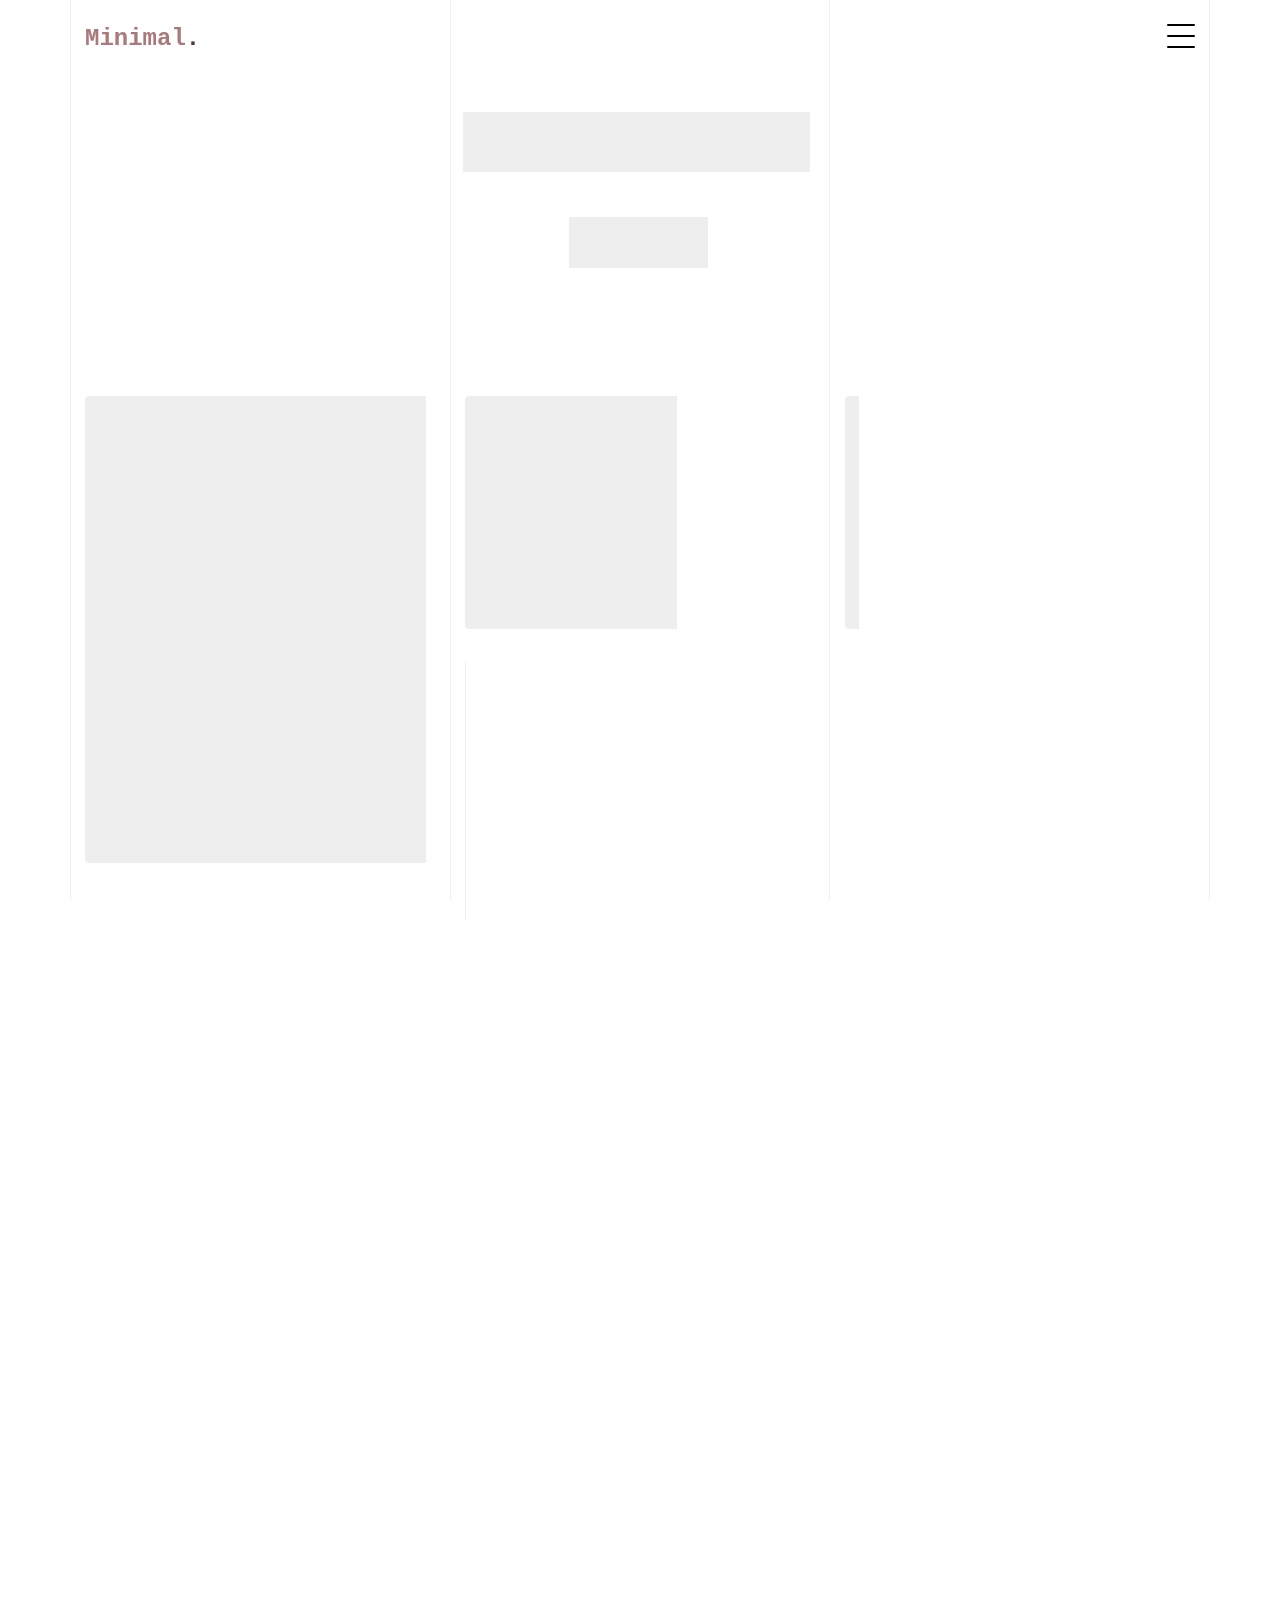
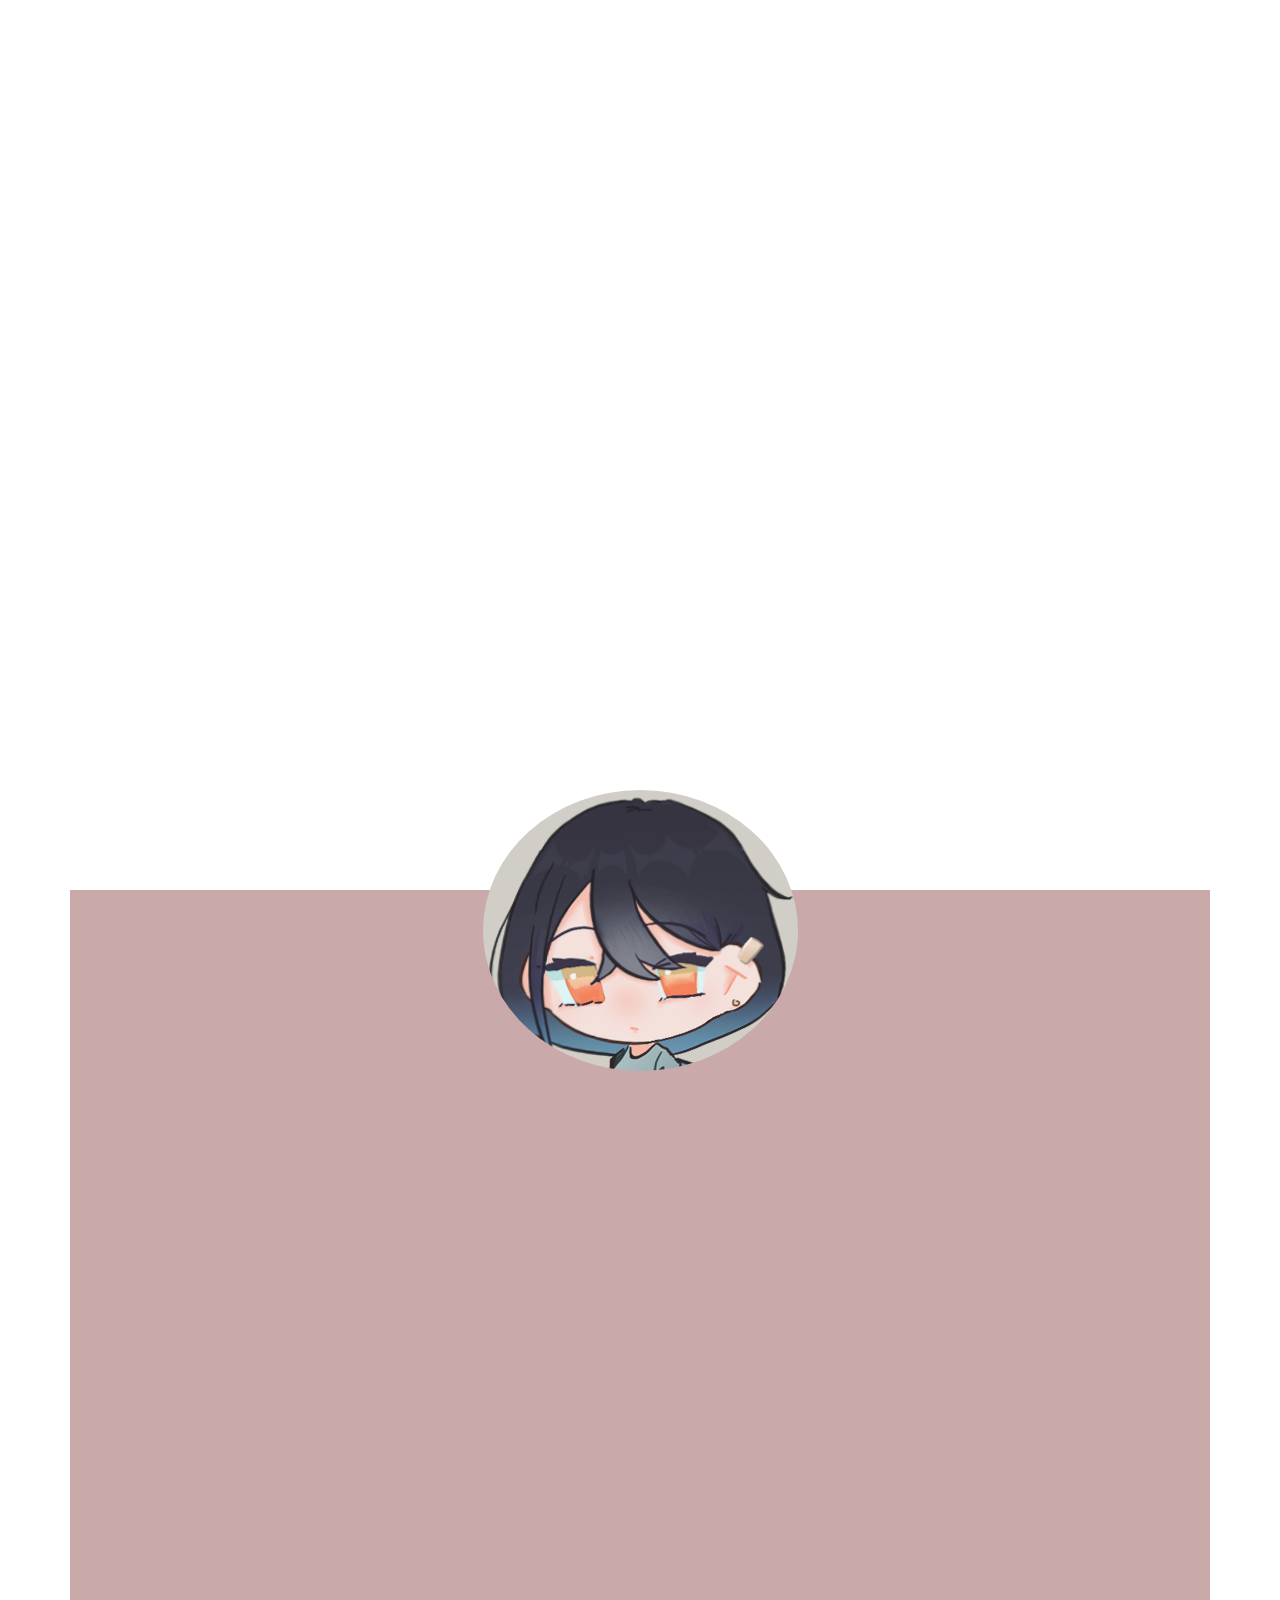
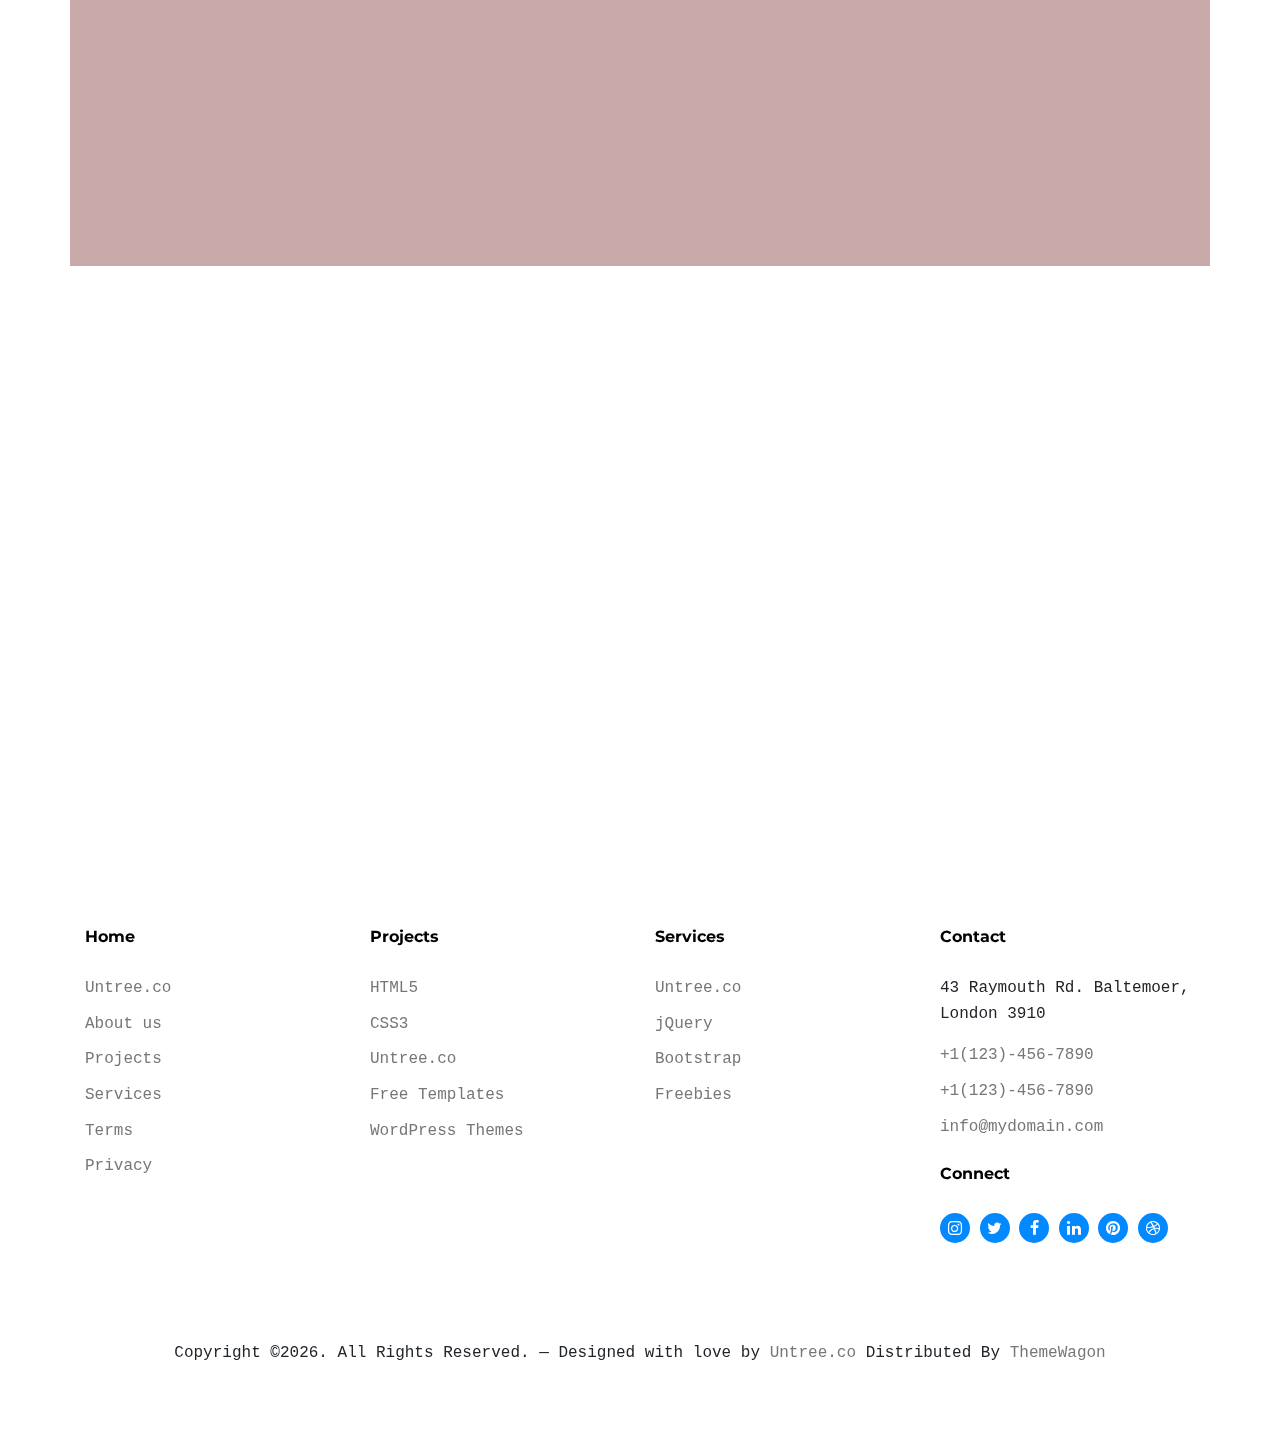
==== commit a450b508: "刪除沒有要使用部分-右側標籤救回" ====
--- a/index.html
+++ b/index.html
@@ -28,449 +28,488 @@
   <link rel="stylesheet" href="fonts/flaticon/font/flaticon.css">
   <link rel="stylesheet" href="css/aos.css">
   <link rel="stylesheet" href="css/style.css">
-<style>
-  #dont_press{
-    font-family: "Gill Sans", sans-serif;
-    font-weight: 550;
-  }
-</style>
+  <style>
+    #dont_press{
+      font-family: "Gill Sans", sans-serif;
+      font-weight: 550;
+    }
+  </style>
   <title>Minimal Free HTML Template by Untree.co</title>
 </head>
 
 <body data-spy="scroll" data-target=".site-navbar-target" data-offset="100">
 
-  <div class="lines-wrap">
-    <div class="lines-inner">
-      <div class="lines"></div>
-    </div>
-  </div>
-  <!-- END lines -->
-
-
-
-
-
-
-  <div class="untree_co-section pb-0" id="home-section">
-    <div class="container">
-      <div class="row justify-content-center text-center">
-        <div class="col-md-8">
-          <h1 class="heading gsap-reveal-hero mb-3"><strong>Monica<span class="text-primary">.</span> Portfolio</strong></h1>
-          <h2 class="subheading gsap-reveal-hero mb-4">
-
-          </h2>
-          <p class="gsap-reveal-hero"><a href="https://untree.co/" target="_blank" class="btn btn-outline-black">nothing here</a></p>
-        </div>
-      </div>
-
-    </div>
-  </div>
-
-
-  <div class="untree_co-section untree_co-section-4 pb-0"  id="portfolio-section">
-    <div class="container">
-
-
-      <div class="relative"><div class="loader-portfolio-wrap"><div class="loader-portfolio"></div></div> </div>
-      <div id="portfolio-single-holder"></div>
-
-      <div class="portfolio-wrapper">
-
-        <div id="posts" class="row">
-
-          <div class="item web branding col-sm-6 col-md-6 col-lg-4 isotope-mb-2">
-            <a href="portfolio-single-1.html" class="portfolio-item ajax-load-page isotope-item gsap-reveal-img" data-id="1">
-              <div class="overlay">
-                <span class="wrap-icon icon-link2"></span>
-                <div class="portfolio-item-content">
-                  <h3>Obsessed Book</h3>
-                  <p>web, branding</p>
-                </div>
-              </div>
-              <img src="images/img_1.jpg" class="lazyload  img-fluid" alt="Images" />
-            </a>
-          </div>
-
-          <div class="item web branding col-sm-6 col-md-6 col-lg-4 isotope-mb-2">
-            <a href="portfolio-single-2.html" class="portfolio-item ajax-load-page isotope-item gsap-reveal-img" data-id="2">
-              <div class="overlay">
-                <span class="wrap-icon icon-link2"></span>
-                <div class="portfolio-item-content">
-                  <h3>Book Binding</h3>
-                  <p>illustration, application</p>
-                </div>
-              </div>
-              <img src="images/img_2.jpg" class="lazyload  img-fluid" alt="Images" />
-            </a>
-          </div>
-
-          <div class="item web branding col-sm-6 col-md-6 col-lg-4 isotope-mb-2">
-            <a href="portfolio-single-3.html" class="portfolio-item ajax-load-page isotope-item gsap-reveal-img" data-id="3">
-              <div class="overlay">
-                <span class="wrap-icon icon-link2"></span>
-                <div class="portfolio-item-content">
-                  <h3>Fresh Fruits</h3>
-                  <p>web, branding</p>
-                </div>
-              </div>
-              <img src="images/img_3.jpg" class="lazyload  img-fluid" alt="Images" />
-            </a>
-          </div>
-
-          <div class="item web branding col-sm-6 col-md-6 col-lg-4 isotope-mb-2">
-            <a href="portfolio-single-3.html" class="portfolio-item ajax-load-page isotope-item gsap-reveal-img" data-id="3">
-              <div class="overlay">
-                <span class="wrap-icon icon-link2"></span>
-                <div class="portfolio-item-content">
-                  <h3>Powerful Speaker</h3>
-                  <p>web, branding</p>
-                </div>
-              </div>
-              <img src="images/img_4.jpg" class="lazyload  img-fluid" alt="Images" />
-            </a>
-          </div>
-
-          <div class="item web branding col-sm-6 col-md-6 col-lg-4 isotope-mb-2">
-            <a href="portfolio-single-3.html" class="portfolio-item ajax-load-page isotope-item gsap-reveal-img" data-id="3">
-              <div class="overlay">
-                <span class="wrap-icon icon-link2"></span>
-                <div class="portfolio-item-content">
-                  <h3>Wireless Headset</h3>
-                  <p>web, branding</p>
-                </div>
-              </div>
-              <img src="images/img_5.jpg" class="lazyload  img-fluid" alt="Images" />
-            </a>
-          </div>
-
-
-          <div class="item web branding col-sm-6 col-md-6 col-lg-4 isotope-mb-2">
-            <a href="portfolio-single-1.html" class="portfolio-item ajax-load-page isotope-item gsap-reveal-img" data-id="1">
-              <div class="overlay">
-                <span class="wrap-icon icon-link2"></span>
-                <div class="portfolio-item-content">
-                  <h3>Black & White Cubic</h3>
-                  <p>web, branding</p>
-                </div>
-              </div>
-              <img src="images/img_6.jpg" class="lazyload  img-fluid" alt="Images" />
-            </a>
-          </div>
-
-          <div class="item web branding col-sm-6 col-md-6 col-lg-4 isotope-mb-2">
-            <a href="portfolio-single-2.html" class="portfolio-item ajax-load-page isotope-item gsap-reveal-img" data-id="2">
-              <div class="overlay">
-                <span class="wrap-icon icon-link2"></span>
-                <div class="portfolio-item-content">
-                  <h3>Nike Shoe</h3>
-                  <p>illustration, application</p>
-                </div>
-              </div>
-              <img src="images/img_7.jpg" class="lazyload  img-fluid" alt="Images" />
-            </a>
-          </div>
-
-          <div class="item web branding col-sm-6 col-md-6 col-lg-4 isotope-mb-2">
-            <a href="portfolio-single-3.html" class="portfolio-item ajax-load-page isotope-item gsap-reveal-img" data-id="3">
-              <div class="overlay">
-                <span class="wrap-icon icon-link2"></span>
-                <div class="portfolio-item-content">
-                  <h3>Old Typewriter</h3>
-                  <p>web, branding</p>
-                </div>
-              </div>
-              <img src="images/img_8.jpg" class="lazyload  img-fluid" alt="Images" />
-            </a>
-          </div>
-
-          <div class="item web branding col-sm-6 col-md-6 col-lg-4 isotope-mb-2">
-            <a href="portfolio-single-3.html" class="portfolio-item ajax-load-page isotope-item gsap-reveal-img" data-id="3">
-              <div class="overlay">
-                <span class="wrap-icon icon-link2"></span>
-                <div class="portfolio-item-content">
-                  <h3>Walking Man</h3>
-                  <p>web, branding</p>
-                </div>
-              </div>
-              <img src="images/img_9.jpg" class="lazyload  img-fluid" alt="Images" />
-            </a>
-          </div>
-
-          <div class="item web branding col-sm-6 col-md-6 col-lg-4 isotope-mb-2">
-            <a href="portfolio-single-3.html" class="portfolio-item ajax-load-page isotope-item gsap-reveal-img" data-id="3">
-              <div class="overlay">
-                <span class="wrap-icon icon-link2"></span>
-                <div class="portfolio-item-content">
-                  <h3>Progress Journal</h3>
-                  <p>web, branding</p>
-                </div>
-              </div>
-              <img src="images/img_10.jpg" class="lazyload  img-fluid" alt="Images" />
-            </a>
-          </div>
-
-          <div class="item web branding col-sm-6 col-md-6 col-lg-4 isotope-mb-2">
-            <a href="portfolio-single-3.html" class="portfolio-item ajax-load-page isotope-item gsap-reveal-img" data-id="3">
-              <div class="overlay">
-                <span class="wrap-icon icon-link2"></span>
-                <div class="portfolio-item-content">
-                  <h3>The Dog</h3>
-                  <p>web, branding</p>
-                </div>
-              </div>
-              <img src="images/img_11.jpg" class="lazyload  img-fluid" alt="Images" />
-            </a>
-          </div>
-
-          <div class="item web branding col-sm-6 col-md-6 col-lg-4 isotope-mb-2">
-            <a href="portfolio-single-3.html" class="portfolio-item ajax-load-page isotope-item gsap-reveal-img" data-id="3">
-              <div class="overlay">
-                <span class="wrap-icon icon-link2"></span>
-                <div class="portfolio-item-content">
-                  <h3>Beautiful Woman</h3>
-                  <p>web, branding</p>
-                </div>
-              </div>
-              <img src="images/img_12.jpg" class="lazyload  img-fluid" alt="Images" />
-            </a>
-          </div>
-
-          <div class="item web branding col-sm-6 col-md-6 col-lg-4 isotope-mb-2">
-            <a href="portfolio-single-3.html" class="portfolio-item ajax-load-page isotope-item gsap-reveal-img" data-id="3">
-              <div class="overlay">
-                <span class="wrap-icon icon-link2"></span>
-                <div class="portfolio-item-content">
-                  <h3>Book Binding</h3>
-                  <p>web, branding</p>
-                </div>
-              </div>
-              <img src="images/img_2.jpg" class="lazyload  img-fluid" alt="Images" />
-            </a>
-          </div>
-
-
-        </div>
-      </div>
-
-
-        <!-- </div>
-        </div> -->
-      </div>
-    </div>
-
-
-    <div class="untree_co-section pb-0" id="about-section">
-      <div class="container">
-        <div class="row justify-content-center mb-3">
-          <div class="col-lg-7 mx-auto text-center author-wrap">
-            <img src="images/head-1.png" alt="Image" class="img-fluid rounded-circle mb-3">
-            <h3 class="text-black h5 font-weight-bold mb-2 gsap-reveal-hero">Monica</h3>
-            <p class="gsap-reveal-hero" id="dont_press">只是坨史萊姆</p>
-          </div>
-        </div>
-
-        <div class="row justify-content-center">
-          <div class="col-lg-7" style="text-align: center;">
-
-
-            <p class="gsap-reveal-hero" >是琪子也是勛宇，有許多分靈體</p>
-
-            <p class="gsap-reveal-hero">A small river named Duden flows by their place and supplies it with the necessary regelialia. It is a paradisematic country, in which roasted parts of sentences fly into your mouth.</p>
-
-            <p class="gsap-reveal-hero">Even the all-powerful Pointing has no control about the blind texts it is an almost unorthographic life One day however a small line of blind text by the name of Lorem Ipsum decided to leave for the far World of Grammar.</p>
-
-            <p class="gsap-reveal-hero">The Big Oxmox advised her not to do so, because there were thousands of bad Commas, wild Question Marks and devious Semikoli, but the Little Blind Text didn’t listen. She packed her seven versalia, put her initial into the belt and made herself on the way.</p>
-
-            <p class="gsap-reveal-hero mb-5">When she reached the first hills of the Italic Mountains, she had a last view back on the skyline of her hometown Bookmarksgrove, the headline of Alphabet Village and the subline of her own road, the Line Lane. Pityful a rethoric question ran over her cheek, then she continued her way.</p>
-
-
-            <p class="gsap-reveal-hero text-center"><a href="https://untree.co/" target="_blank" class="btn btn-outline-black" id="dont_press">沒東西不要亂按</a></p>
-          </div>
-        </div>
-      </div>
-    </div>
-
-
-    <div class="untree_co-section pb-0" id="services-section">
-      <div class="container">
-        <div class="row mb-4">
-          <div class="col-lg-7 text-center mx-auto">
-            <h2 class="section-heading gsap-reveal-hero mb-0"><strong>Don't press</strong></h2>
-            <p class="gsap-reveal-hero" id="dont_press">都說了 沒東西了!</p>
-            <div class="wave gsap-reveal-hero" >
-              <svg>
-                <path d="M10,10 L50,100 L90,50" stroke="#0389ff"></path>
-              </svg>
-            </div>
-          </div>
-        </div>
-
-        <div class="row">
-
-          <div class="col-6 col-sm-6 col-md-6 col-lg-4 mb-4">
-            <div class="service text-center">
-              <h3 class="gsap-reveal-hero">Marketing</h3>
-              <p class="gsap-reveal-hero">Far far away, behind the word mountains, far from the countries Vokalia and Consonantia, there live the blind texts.</p>
-            </div>
-          </div>
-          <div class="col-6 col-sm-6 col-md-6 col-lg-4 mb-4">
-            <div class="service text-center">
-              <h3 class="gsap-reveal-hero">Photography</h3>
-              <p class="gsap-reveal-hero">Far far away, behind the word mountains, far from the countries Vokalia and Consonantia, there live the blind texts.</p>
-            </div>
-          </div>
-
-          <div class="col-6 col-sm-6 col-md-6 col-lg-4 mb-4">
-            <div class="service text-center">
-              <h3 class="gsap-reveal-hero">Web Design</h3>
-              <p class="gsap-reveal-hero">Far far away, behind the word mountains, far from the countries Vokalia and Consonantia, there live the blind texts.</p>
-            </div>
-          </div>
-
-
-          <div class="col-6 col-sm-6 col-md-6 col-lg-4 mb-4">
-            <div class="service text-center">
-              <h3 class="gsap-reveal-hero">App Development</h3>
-              <p class="gsap-reveal-hero">Far far away, behind the word mountains, far from the countries Vokalia and Consonantia, there live the blind texts.</p>
-            </div>
-          </div>
-
-          <div class="col-6 col-sm-6 col-md-6 col-lg-4 mb-4">
-            <div class="service text-center">
-              <h3 class="gsap-reveal-hero">Search Ranking</h3>
-              <p class="gsap-reveal-hero">Far far away, behind the word mountains, far from the countries Vokalia and Consonantia, there live the blind texts.</p>
-            </div>
-          </div>
-
-          <div class="col-6 col-sm-6 col-md-6 col-lg-4 mb-4">
-            <div class="service text-center">
-              <h3 class="gsap-reveal-hero">Branding</h3>
-              <p class="gsap-reveal-hero">Far far away, behind the word mountains, far from the countries Vokalia and Consonantia, there live the blind texts.</p>
-            </div>
-          </div>
-
-        </div>
-      </div>
-    </div>
-
-
-
-    <div class="site-footer">
-      <div class="container">
-
-        <div class="row">
-          <div class="col-lg-3">
-            <div class="widget">
-              <h3>Home</h3>
-              <ul class="list-unstyled float-left links">
-                <li><a href="#">Untree.co</a></li>
-                <li><a href="#">About us</a></li>
-                <li><a href="#">Projects</a></li>
-                <li><a href="#">Services</a></li>
-                <li><a href="#">Terms</a></li>
-                <li><a href="#">Privacy</a></li>
-              </ul>
-            </div> <!-- /.widget -->
-          </div> <!-- /.col-lg-3 -->
-
-          <div class="col-lg-3">
-            <div class="widget">
-              <h3>Projects</h3>
-              <ul class="list-unstyled float-left links">
-                <li><a href="#">HTML5</a></li>
-                <li><a href="#">CSS3</a></li>
-                <li><a href="#">Untree.co</a></li>
-                <li><a href="#">Free Templates</a></li>
-                <li><a href="#">WordPress Themes</a></li>
-              </ul>
-            </div> <!-- /.widget -->
-          </div> <!-- /.col-lg-3 -->
-
-          <div class="col-lg-3">
-            <div class="widget">
-              <h3>Services</h3>
-              <ul class="list-unstyled float-left links">
-                <li><a href="#">Untree.co</a></li>
-                <li><a href="#">jQuery</a></li>
-                <li><a href="#">Bootstrap</a></li>
-                <li><a href="#">Freebies</a></li>
-              </ul>
-            </div> <!-- /.widget -->
-          </div> <!-- /.col-lg-3 -->
-
-
-          <div class="col-lg-3">
-            <div class="widget">
-              <h3>Contact</h3>
-              <address>43 Raymouth Rd. Baltemoer, London 3910</address>
-              <ul class="list-unstyled links mb-4">
-                <li><a href="tel://11234567890">+1(123)-456-7890</a></li>
-                <li><a href="tel://11234567890">+1(123)-456-7890</a></li>
-                <li><a href="mailto:info@mydomain.com">info@mydomain.com</a></li>
-              </ul>
-
-              <h3>Connect</h3>
-              <ul class="list-unstyled social">
-                <li><a href="#"><span class="icon-instagram"></span></a></li>
-                <li><a href="#"><span class="icon-twitter"></span></a></li>
-                <li><a href="#"><span class="icon-facebook"></span></a></li>
-                <li><a href="#"><span class="icon-linkedin"></span></a></li>
-                <li><a href="#"><span class="icon-pinterest"></span></a></li>
-                <li><a href="#"><span class="icon-dribbble"></span></a></li>
-              </ul>
-
-            </div> <!-- /.widget -->
-          </div> <!-- /.col-lg-3 -->
-
-        </div> <!-- /.row -->
-
-
-
-
-
-        <div class="row mt-5">
-          <div class="col-12 text-center">
-            <!-- 
-              **==========
-              NOTE: 
-              Please don't remove this copyright link unless you buy the license here https://untree.co/license/  
-
-              **==========
-            -->
-            <p class="mb-0">Copyright &copy;<script>document.write(new Date().getFullYear());</script>. All Rights Reserved. &mdash; Designed with love by <a href="https://untree.co">Untree.co</a>  Distributed By <a href="https://themewagon.com">ThemeWagon</a> <!-- License information: https://untree.co/license/ -->
-            </p>
-          </div>
-        </div>
-      </div> <!-- /.container -->
-    </div> <!-- /.site-footer -->
-
-    <div id="overlayer"></div>
-    <div class="loader">
-      <div class="spinner-border" role="status">
-        <span class="sr-only">Loading...</span>
-      </div>
-    </div>
-
-    <script src="js/jquery-3.4.1.min.js"></script>
-    <script src="js/popper.min.js"></script>
-    <script src="js/bootstrap.min.js"></script>
-    <script src="js/owl.carousel.min.js"></script>
-    <script src="js/jquery.animateNumber.min.js"></script>
-    <script src="js/jquery.waypoints.min.js"></script>
-    <script src="js/jquery.fancybox.min.js"></script>
-    <script src="js/aos.js"></script>
-    <script src="js/wave-animate.js"></script>
-    <script src="js/circle-progress.js"></script>
-    <script src="js/imagesloaded.pkgd.js"></script>
-    <script src="js/isotope.pkgd.min.js"></script>
-    <script src="js/jquery.easing.1.3.js"></script>
-    <script src="js/TweenMax.min.js"></script>
-    <script src="js/ScrollMagic.min.js"></script>
-    <script src="js/scrollmagic.animation.gsap.min.js"></script>
-
-
-    <script src="js/custom.js"></script>
-    
-  </body>
-
-  </html>
+<div class="lines-wrap">
+  <div class="lines-inner">
+    <div class="lines"></div>
+  </div>
+</div>
+<!-- END lines -->
+
+<div class="site-mobile-menu site-navbar-target">
+  <div class="site-mobile-menu-header">
+    <div class="site-mobile-menu-close">
+      <span class="icofont-close js-menu-toggle"></span>
+    </div>
+  </div>
+  <div class="site-mobile-menu-body"><ul class="site-nav-wrap">
+    <li><a href="#home-section" class="nav-link active">Home</a></li>
+    <li><a href="#portfolio-section" class="nav-link">Portfolio</a></li>
+    <li class="has-children"><span class="arrow-collapse collapsed" data-toggle="collapse" data-target="#collapseItem0"></span>
+      <a href="#about-section" class="nav-link">About</a>
+      <ul class="collapse" id="collapseItem0">
+        <li><a href="elements.html" class="nav-link">Elements</a></li>
+        <li class="has-children"><span class="arrow-collapse collapsed" data-toggle="collapse" data-target="#collapseItem1"></span>
+          <a href="#">Menu Two</a>
+          <ul class="collapse" id="collapseItem1">
+            <li><a href="#" class="nav-link">Sub Menu One</a></li>
+            <li><a href="#" class="nav-link">Sub Menu Two</a></li>
+            <li><a href="#" class="nav-link">Sub Menu Three</a></li>
+          </ul>
+        </li>
+        <li><a href="#" class="nav-link">Menu Three</a></li>
+      </ul>
+    </li>
+    <li><a href="#services-section" class="nav-link">Services</a></li>
+
+    <li><a href="#contact-section" class="nav-link">Contact us</a></li>
+  </ul></div>
+</div>
+
+<nav class="site-nav dark mb-5 site-navbar-target">
+  <div class="container">
+    <div class="site-navigation">
+      <a href="index.html" class="logo m-0">Minimal<span class="text-primary">.</span></a>
+
+
+      <a href="#" class="burger ml-auto float-right site-menu-toggle js-menu-toggle d-inline-block d-lg-inline-block" data-toggle="collapse" data-target="#main-navbar">
+        <span></span>
+      </a>
+
+    </div>
+  </div>
+</nav>
+
+<div class="untree_co-section pb-0" id="home-section">
+  <div class="container">
+    <div class="row justify-content-center text-center">
+      <div class="col-md-8">
+        <h1 class="heading gsap-reveal-hero mb-3"><strong>Monica<span class="text-primary">.</span> Portfolio</strong></h1>
+        <h2 class="subheading gsap-reveal-hero mb-4">
+
+        </h2>
+        <p class="gsap-reveal-hero"><a href="https://untree.co/" target="_blank" class="btn btn-outline-black">nothing here</a></p>
+      </div>
+    </div>
+
+  </div>
+</div>
+
+
+<div class="untree_co-section untree_co-section-4 pb-0"  id="portfolio-section">
+  <div class="container">
+
+
+    <div class="relative"><div class="loader-portfolio-wrap"><div class="loader-portfolio"></div></div> </div>
+    <div id="portfolio-single-holder"></div>
+
+    <div class="portfolio-wrapper">
+
+      <div id="posts" class="row">
+
+        <div class="item web branding col-sm-6 col-md-6 col-lg-4 isotope-mb-2">
+          <a href="portfolio-single-1.html" class="portfolio-item ajax-load-page isotope-item gsap-reveal-img" data-id="1">
+            <div class="overlay">
+              <span class="wrap-icon icon-link2"></span>
+              <div class="portfolio-item-content">
+                <h3>Obsessed Book</h3>
+                <p>web, branding</p>
+              </div>
+            </div>
+            <img src="images/img_1.jpg" class="lazyload  img-fluid" alt="Images" />
+          </a>
+        </div>
+
+        <div class="item web branding col-sm-6 col-md-6 col-lg-4 isotope-mb-2">
+          <a href="portfolio-single-2.html" class="portfolio-item ajax-load-page isotope-item gsap-reveal-img" data-id="2">
+            <div class="overlay">
+              <span class="wrap-icon icon-link2"></span>
+              <div class="portfolio-item-content">
+                <h3>Book Binding</h3>
+                <p>illustration, application</p>
+              </div>
+            </div>
+            <img src="images/img_2.jpg" class="lazyload  img-fluid" alt="Images" />
+          </a>
+        </div>
+
+        <div class="item web branding col-sm-6 col-md-6 col-lg-4 isotope-mb-2">
+          <a href="portfolio-single-3.html" class="portfolio-item ajax-load-page isotope-item gsap-reveal-img" data-id="3">
+            <div class="overlay">
+              <span class="wrap-icon icon-link2"></span>
+              <div class="portfolio-item-content">
+                <h3>Fresh Fruits</h3>
+                <p>web, branding</p>
+              </div>
+            </div>
+            <img src="images/img_3.jpg" class="lazyload  img-fluid" alt="Images" />
+          </a>
+        </div>
+
+        <div class="item web branding col-sm-6 col-md-6 col-lg-4 isotope-mb-2">
+          <a href="portfolio-single-3.html" class="portfolio-item ajax-load-page isotope-item gsap-reveal-img" data-id="3">
+            <div class="overlay">
+              <span class="wrap-icon icon-link2"></span>
+              <div class="portfolio-item-content">
+                <h3>Powerful Speaker</h3>
+                <p>web, branding</p>
+              </div>
+            </div>
+            <img src="images/img_4.jpg" class="lazyload  img-fluid" alt="Images" />
+          </a>
+        </div>
+
+        <div class="item web branding col-sm-6 col-md-6 col-lg-4 isotope-mb-2">
+          <a href="portfolio-single-3.html" class="portfolio-item ajax-load-page isotope-item gsap-reveal-img" data-id="3">
+            <div class="overlay">
+              <span class="wrap-icon icon-link2"></span>
+              <div class="portfolio-item-content">
+                <h3>Wireless Headset</h3>
+                <p>web, branding</p>
+              </div>
+            </div>
+            <img src="images/img_5.jpg" class="lazyload  img-fluid" alt="Images" />
+          </a>
+        </div>
+
+
+        <div class="item web branding col-sm-6 col-md-6 col-lg-4 isotope-mb-2">
+          <a href="portfolio-single-1.html" class="portfolio-item ajax-load-page isotope-item gsap-reveal-img" data-id="1">
+            <div class="overlay">
+              <span class="wrap-icon icon-link2"></span>
+              <div class="portfolio-item-content">
+                <h3>Black & White Cubic</h3>
+                <p>web, branding</p>
+              </div>
+            </div>
+            <img src="images/img_6.jpg" class="lazyload  img-fluid" alt="Images" />
+          </a>
+        </div>
+
+        <div class="item web branding col-sm-6 col-md-6 col-lg-4 isotope-mb-2">
+          <a href="portfolio-single-2.html" class="portfolio-item ajax-load-page isotope-item gsap-reveal-img" data-id="2">
+            <div class="overlay">
+              <span class="wrap-icon icon-link2"></span>
+              <div class="portfolio-item-content">
+                <h3>Nike Shoe</h3>
+                <p>illustration, application</p>
+              </div>
+            </div>
+            <img src="images/img_7.jpg" class="lazyload  img-fluid" alt="Images" />
+          </a>
+        </div>
+
+        <div class="item web branding col-sm-6 col-md-6 col-lg-4 isotope-mb-2">
+          <a href="portfolio-single-3.html" class="portfolio-item ajax-load-page isotope-item gsap-reveal-img" data-id="3">
+            <div class="overlay">
+              <span class="wrap-icon icon-link2"></span>
+              <div class="portfolio-item-content">
+                <h3>Old Typewriter</h3>
+                <p>web, branding</p>
+              </div>
+            </div>
+            <img src="images/img_8.jpg" class="lazyload  img-fluid" alt="Images" />
+          </a>
+        </div>
+
+        <div class="item web branding col-sm-6 col-md-6 col-lg-4 isotope-mb-2">
+          <a href="portfolio-single-3.html" class="portfolio-item ajax-load-page isotope-item gsap-reveal-img" data-id="3">
+            <div class="overlay">
+              <span class="wrap-icon icon-link2"></span>
+              <div class="portfolio-item-content">
+                <h3>Walking Man</h3>
+                <p>web, branding</p>
+              </div>
+            </div>
+            <img src="images/img_9.jpg" class="lazyload  img-fluid" alt="Images" />
+          </a>
+        </div>
+
+        <div class="item web branding col-sm-6 col-md-6 col-lg-4 isotope-mb-2">
+          <a href="portfolio-single-3.html" class="portfolio-item ajax-load-page isotope-item gsap-reveal-img" data-id="3">
+            <div class="overlay">
+              <span class="wrap-icon icon-link2"></span>
+              <div class="portfolio-item-content">
+                <h3>Progress Journal</h3>
+                <p>web, branding</p>
+              </div>
+            </div>
+            <img src="images/img_10.jpg" class="lazyload  img-fluid" alt="Images" />
+          </a>
+        </div>
+
+        <div class="item web branding col-sm-6 col-md-6 col-lg-4 isotope-mb-2">
+          <a href="portfolio-single-3.html" class="portfolio-item ajax-load-page isotope-item gsap-reveal-img" data-id="3">
+            <div class="overlay">
+              <span class="wrap-icon icon-link2"></span>
+              <div class="portfolio-item-content">
+                <h3>The Dog</h3>
+                <p>web, branding</p>
+              </div>
+            </div>
+            <img src="images/img_11.jpg" class="lazyload  img-fluid" alt="Images" />
+          </a>
+        </div>
+
+        <div class="item web branding col-sm-6 col-md-6 col-lg-4 isotope-mb-2">
+          <a href="portfolio-single-3.html" class="portfolio-item ajax-load-page isotope-item gsap-reveal-img" data-id="3">
+            <div class="overlay">
+              <span class="wrap-icon icon-link2"></span>
+              <div class="portfolio-item-content">
+                <h3>Beautiful Woman</h3>
+                <p>web, branding</p>
+              </div>
+            </div>
+            <img src="images/img_12.jpg" class="lazyload  img-fluid" alt="Images" />
+          </a>
+        </div>
+
+        <div class="item web branding col-sm-6 col-md-6 col-lg-4 isotope-mb-2">
+          <a href="portfolio-single-3.html" class="portfolio-item ajax-load-page isotope-item gsap-reveal-img" data-id="3">
+            <div class="overlay">
+              <span class="wrap-icon icon-link2"></span>
+              <div class="portfolio-item-content">
+                <h3>Book Binding</h3>
+                <p>web, branding</p>
+              </div>
+            </div>
+            <img src="images/img_2.jpg" class="lazyload  img-fluid" alt="Images" />
+          </a>
+        </div>
+
+
+      </div>
+    </div>
+
+
+    <!-- </div>
+    </div> -->
+  </div>
+</div>
+
+
+<div class="untree_co-section pb-0" id="about-section">
+  <div class="container">
+    <div class="row justify-content-center mb-3">
+      <div class="col-lg-7 mx-auto text-center author-wrap">
+        <img src="images/head-1.png" alt="Image" class="img-fluid rounded-circle mb-3">
+        <h3 class="text-black h5 font-weight-bold mb-2 gsap-reveal-hero">Monica</h3>
+        <p class="gsap-reveal-hero" id="dont_press">只是坨史萊姆</p>
+      </div>
+    </div>
+
+    <div class="row justify-content-center">
+      <div class="col-lg-7" style="text-align: center;">
+
+
+        <p class="gsap-reveal-hero" >是琪子也是勛宇，有許多分靈體</p>
+
+        <p class="gsap-reveal-hero">A small river named Duden flows by their place and supplies it with the necessary regelialia. It is a paradisematic country, in which roasted parts of sentences fly into your mouth.</p>
+
+        <p class="gsap-reveal-hero">Even the all-powerful Pointing has no control about the blind texts it is an almost unorthographic life One day however a small line of blind text by the name of Lorem Ipsum decided to leave for the far World of Grammar.</p>
+
+        <p class="gsap-reveal-hero">The Big Oxmox advised her not to do so, because there were thousands of bad Commas, wild Question Marks and devious Semikoli, but the Little Blind Text didn’t listen. She packed her seven versalia, put her initial into the belt and made herself on the way.</p>
+
+        <p class="gsap-reveal-hero mb-5">When she reached the first hills of the Italic Mountains, she had a last view back on the skyline of her hometown Bookmarksgrove, the headline of Alphabet Village and the subline of her own road, the Line Lane. Pityful a rethoric question ran over her cheek, then she continued her way.</p>
+
+
+        <p class="gsap-reveal-hero text-center"><a href="https://untree.co/" target="_blank" class="btn btn-outline-black" id="dont_press">沒東西不要亂按</a></p>
+      </div>
+    </div>
+  </div>
+</div>
+
+
+<div class="untree_co-section pb-0" id="services-section">
+  <div class="container">
+    <div class="row mb-4">
+      <div class="col-lg-7 text-center mx-auto">
+        <h2 class="section-heading gsap-reveal-hero mb-0"><strong>Don't press</strong></h2>
+        <p class="gsap-reveal-hero" id="dont_press">都說了 沒東西了!</p>
+        <div class="wave gsap-reveal-hero" >
+          <svg>
+            <path d="M10,10 L50,100 L90,50" stroke="#0389ff"></path>
+          </svg>
+        </div>
+      </div>
+    </div>
+
+    <div class="row">
+
+      <div class="col-6 col-sm-6 col-md-6 col-lg-4 mb-4">
+        <div class="service text-center">
+          <h3 class="gsap-reveal-hero">Marketing</h3>
+          <p class="gsap-reveal-hero">Far far away, behind the word mountains, far from the countries Vokalia and Consonantia, there live the blind texts.</p>
+        </div>
+      </div>
+      <div class="col-6 col-sm-6 col-md-6 col-lg-4 mb-4">
+        <div class="service text-center">
+          <h3 class="gsap-reveal-hero">Photography</h3>
+          <p class="gsap-reveal-hero">Far far away, behind the word mountains, far from the countries Vokalia and Consonantia, there live the blind texts.</p>
+        </div>
+      </div>
+
+      <div class="col-6 col-sm-6 col-md-6 col-lg-4 mb-4">
+        <div class="service text-center">
+          <h3 class="gsap-reveal-hero">Web Design</h3>
+          <p class="gsap-reveal-hero">Far far away, behind the word mountains, far from the countries Vokalia and Consonantia, there live the blind texts.</p>
+        </div>
+      </div>
+
+
+      <div class="col-6 col-sm-6 col-md-6 col-lg-4 mb-4">
+        <div class="service text-center">
+          <h3 class="gsap-reveal-hero">App Development</h3>
+          <p class="gsap-reveal-hero">Far far away, behind the word mountains, far from the countries Vokalia and Consonantia, there live the blind texts.</p>
+        </div>
+      </div>
+
+      <div class="col-6 col-sm-6 col-md-6 col-lg-4 mb-4">
+        <div class="service text-center">
+          <h3 class="gsap-reveal-hero">Search Ranking</h3>
+          <p class="gsap-reveal-hero">Far far away, behind the word mountains, far from the countries Vokalia and Consonantia, there live the blind texts.</p>
+        </div>
+      </div>
+
+      <div class="col-6 col-sm-6 col-md-6 col-lg-4 mb-4">
+        <div class="service text-center">
+          <h3 class="gsap-reveal-hero">Branding</h3>
+          <p class="gsap-reveal-hero">Far far away, behind the word mountains, far from the countries Vokalia and Consonantia, there live the blind texts.</p>
+        </div>
+      </div>
+
+    </div>
+  </div>
+</div>
+
+
+
+<div class="site-footer">
+  <div class="container">
+
+    <div class="row">
+      <div class="col-lg-3">
+        <div class="widget">
+          <h3>Home</h3>
+          <ul class="list-unstyled float-left links">
+            <li><a href="#">Untree.co</a></li>
+            <li><a href="#">About us</a></li>
+            <li><a href="#">Projects</a></li>
+            <li><a href="#">Services</a></li>
+            <li><a href="#">Terms</a></li>
+            <li><a href="#">Privacy</a></li>
+          </ul>
+        </div> <!-- /.widget -->
+      </div> <!-- /.col-lg-3 -->
+
+      <div class="col-lg-3">
+        <div class="widget">
+          <h3>Projects</h3>
+          <ul class="list-unstyled float-left links">
+            <li><a href="#">HTML5</a></li>
+            <li><a href="#">CSS3</a></li>
+            <li><a href="#">Untree.co</a></li>
+            <li><a href="#">Free Templates</a></li>
+            <li><a href="#">WordPress Themes</a></li>
+          </ul>
+        </div> <!-- /.widget -->
+      </div> <!-- /.col-lg-3 -->
+
+      <div class="col-lg-3">
+        <div class="widget">
+          <h3>Services</h3>
+          <ul class="list-unstyled float-left links">
+            <li><a href="#">Untree.co</a></li>
+            <li><a href="#">jQuery</a></li>
+            <li><a href="#">Bootstrap</a></li>
+            <li><a href="#">Freebies</a></li>
+          </ul>
+        </div> <!-- /.widget -->
+      </div> <!-- /.col-lg-3 -->
+
+
+      <div class="col-lg-3">
+        <div class="widget">
+          <h3>Contact</h3>
+          <address>43 Raymouth Rd. Baltemoer, London 3910</address>
+          <ul class="list-unstyled links mb-4">
+            <li><a href="tel://11234567890">+1(123)-456-7890</a></li>
+            <li><a href="tel://11234567890">+1(123)-456-7890</a></li>
+            <li><a href="mailto:info@mydomain.com">info@mydomain.com</a></li>
+          </ul>
+
+          <h3>Connect</h3>
+          <ul class="list-unstyled social">
+            <li><a href="#"><span class="icon-instagram"></span></a></li>
+            <li><a href="#"><span class="icon-twitter"></span></a></li>
+            <li><a href="#"><span class="icon-facebook"></span></a></li>
+            <li><a href="#"><span class="icon-linkedin"></span></a></li>
+            <li><a href="#"><span class="icon-pinterest"></span></a></li>
+            <li><a href="#"><span class="icon-dribbble"></span></a></li>
+          </ul>
+
+        </div> <!-- /.widget -->
+      </div> <!-- /.col-lg-3 -->
+
+    </div> <!-- /.row -->
+
+
+
+
+
+    <div class="row mt-5">
+      <div class="col-12 text-center">
+        <!--
+          **==========
+          NOTE:
+          Please don't remove this copyright link unless you buy the license here https://untree.co/license/
+
+          **==========
+        -->
+        <p class="mb-0">Copyright &copy;<script>document.write(new Date().getFullYear());</script>. All Rights Reserved. &mdash; Designed with love by <a href="https://untree.co">Untree.co</a>  Distributed By <a href="https://themewagon.com">ThemeWagon</a> <!-- License information: https://untree.co/license/ -->
+        </p>
+      </div>
+    </div>
+  </div> <!-- /.container -->
+</div> <!-- /.site-footer -->
+
+<div id="overlayer"></div>
+<div class="loader">
+  <div class="spinner-border" role="status">
+    <span class="sr-only">Loading...</span>
+  </div>
+</div>
+
+<script src="js/jquery-3.4.1.min.js"></script>
+<script src="js/popper.min.js"></script>
+<script src="js/bootstrap.min.js"></script>
+<script src="js/owl.carousel.min.js"></script>
+<script src="js/jquery.animateNumber.min.js"></script>
+<script src="js/jquery.waypoints.min.js"></script>
+<script src="js/jquery.fancybox.min.js"></script>
+<script src="js/aos.js"></script>
+<script src="js/wave-animate.js"></script>
+<script src="js/circle-progress.js"></script>
+<script src="js/imagesloaded.pkgd.js"></script>
+<script src="js/isotope.pkgd.min.js"></script>
+<script src="js/jquery.easing.1.3.js"></script>
+<script src="js/TweenMax.min.js"></script>
+<script src="js/ScrollMagic.min.js"></script>
+<script src="js/scrollmagic.animation.gsap.min.js"></script>
+
+
+<script src="js/custom.js"></script>
+
+</body>
+
+</html>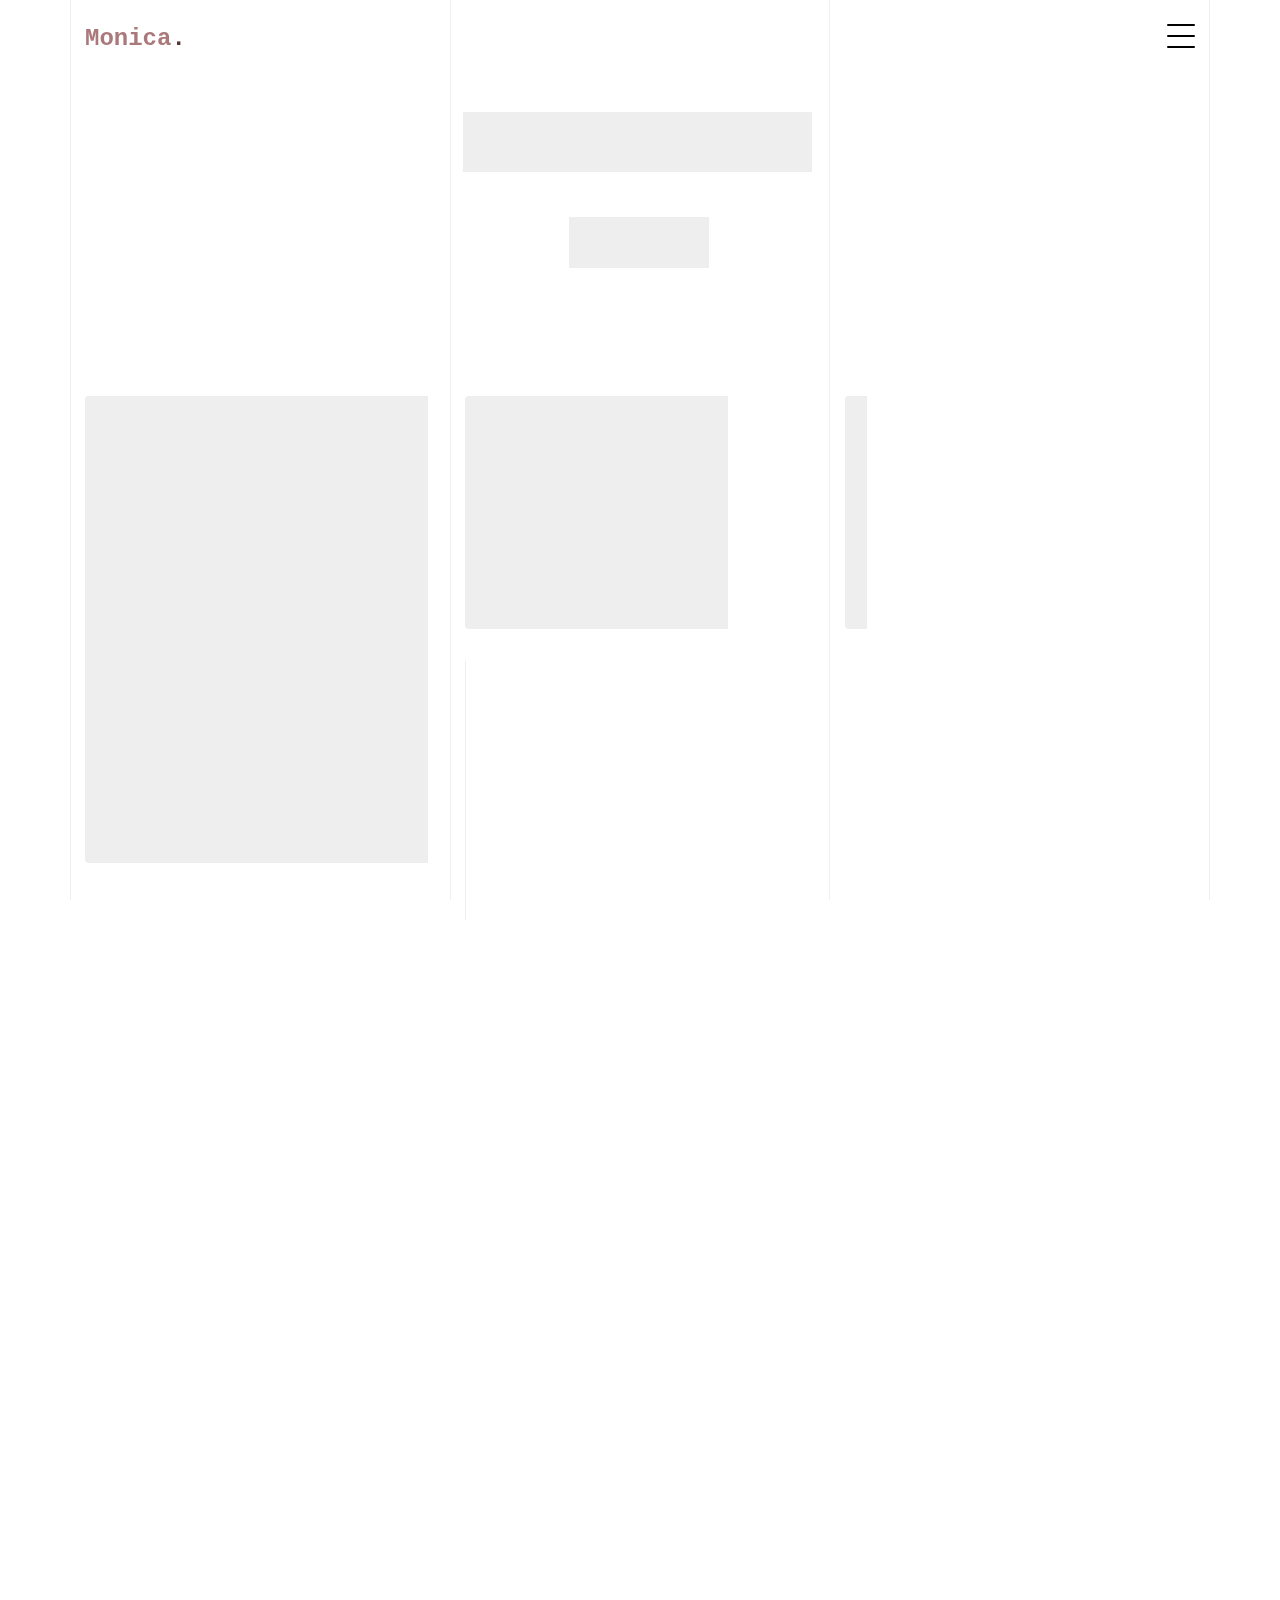
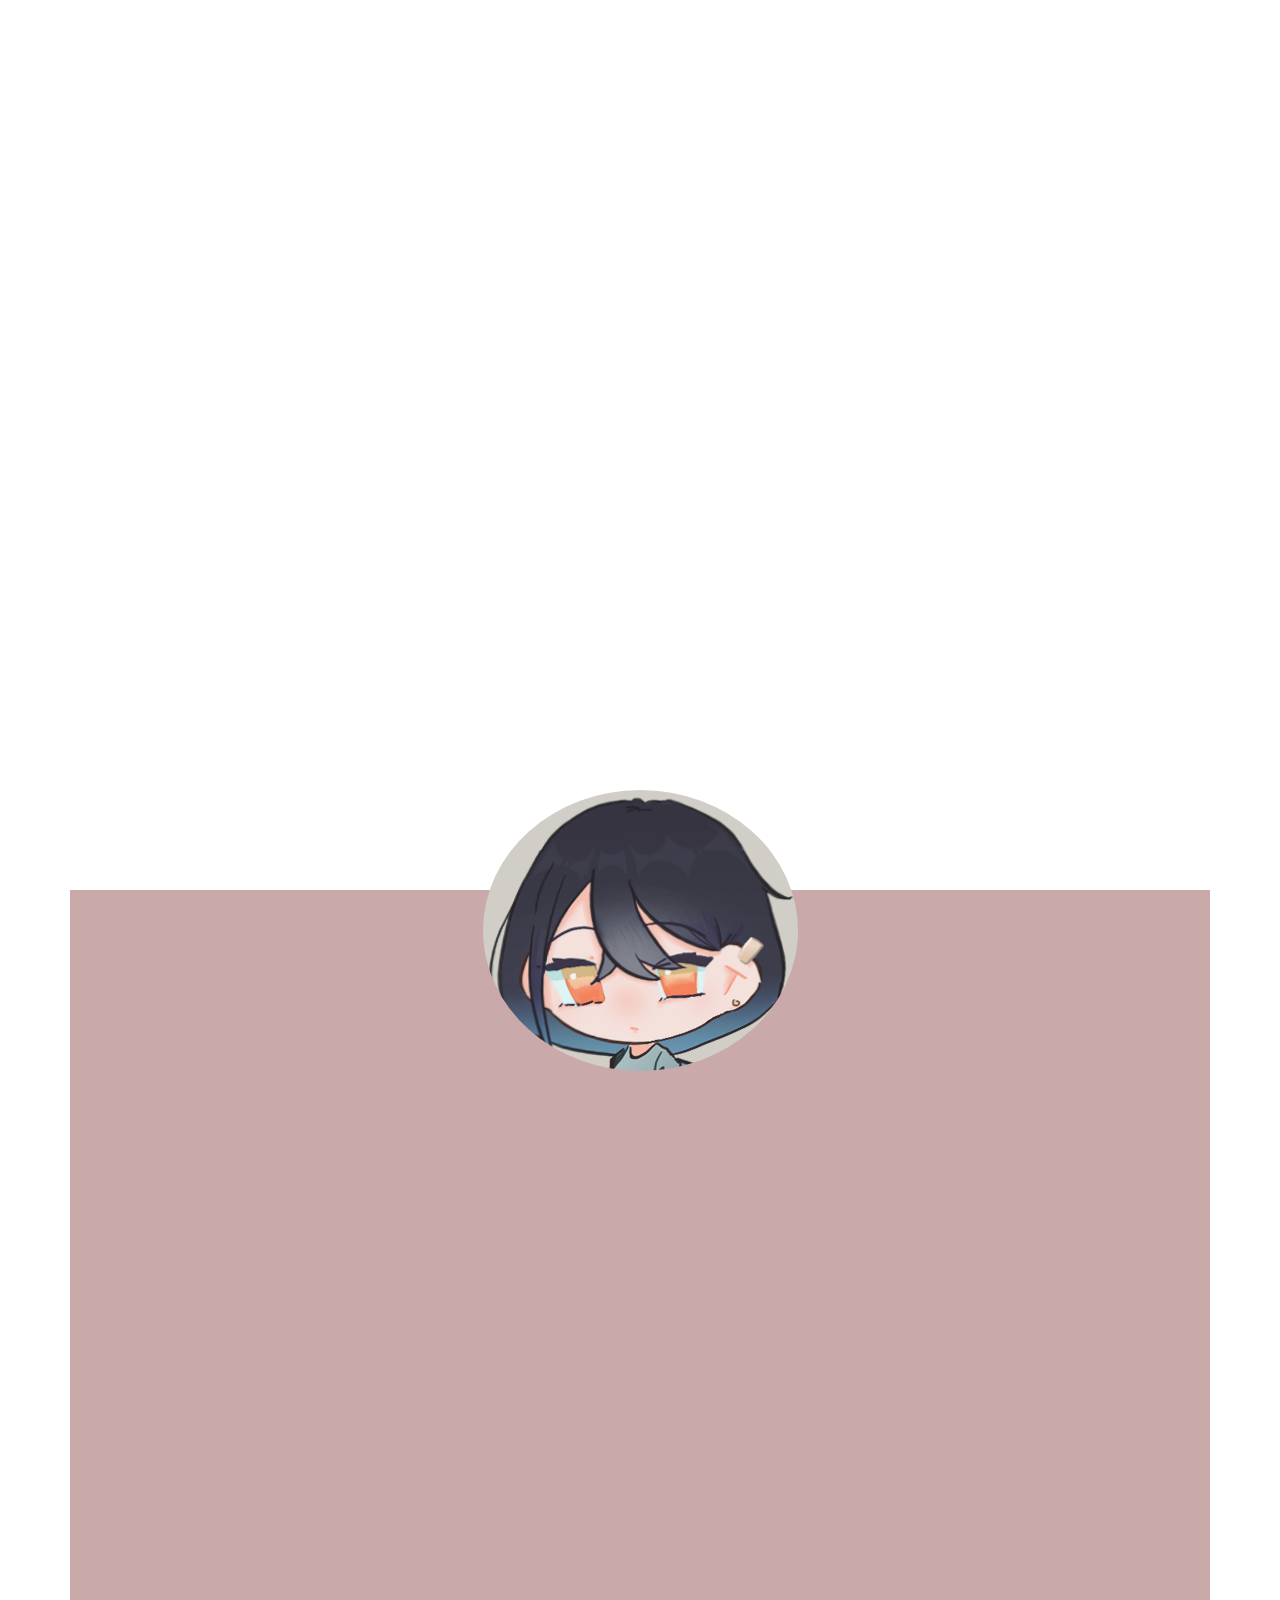
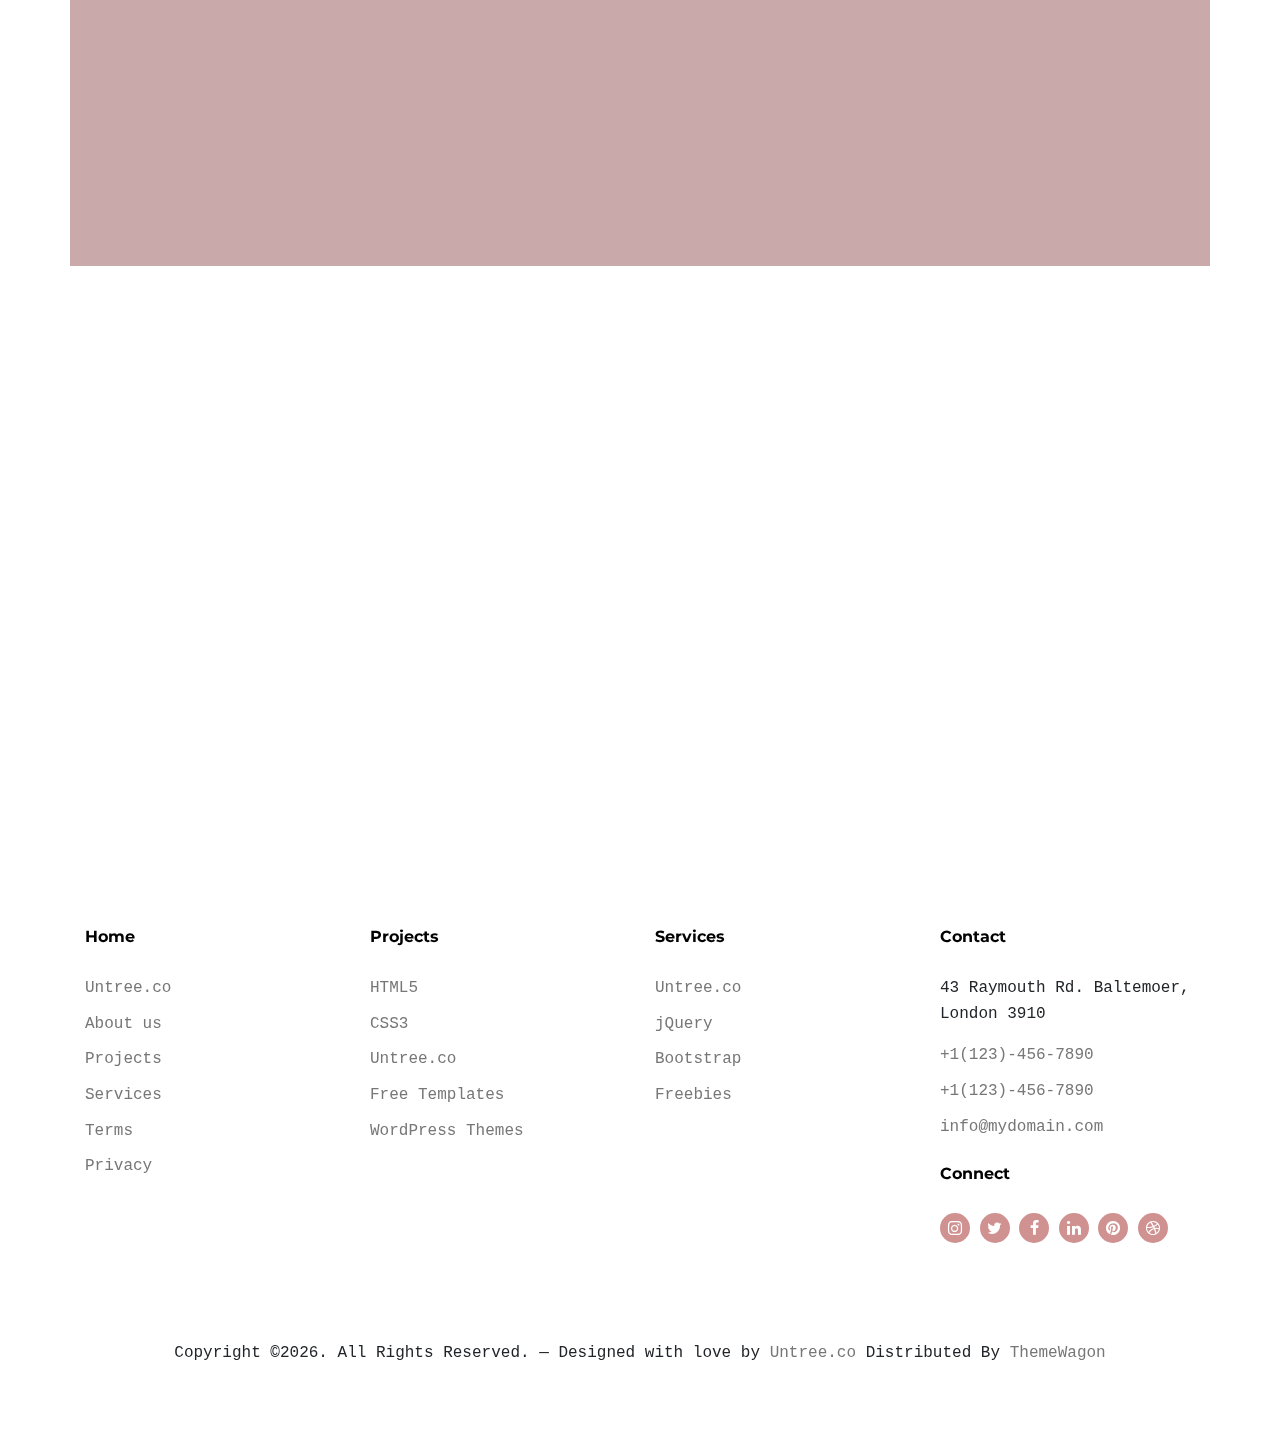
==== commit 669bf23e: "刪除沒有要使用部分-右側標籤救回" ====
--- a/index.html
+++ b/index.html
@@ -79,7 +79,7 @@
 <nav class="site-nav dark mb-5 site-navbar-target">
   <div class="container">
     <div class="site-navigation">
-      <a href="index.html" class="logo m-0">Minimal<span class="text-primary">.</span></a>
+      <a href="index.html" class="logo m-0">Monica<span class="text-primary">.</span></a>
 
 
       <a href="#" class="burger ml-auto float-right site-menu-toggle js-menu-toggle d-inline-block d-lg-inline-block" data-toggle="collapse" data-target="#main-navbar">
--- a/css/style.css
+++ b/css/style.css
@@ -452,7 +452,7 @@
       position: relative;
       color: #000000; }
       .site-mobile-menu .site-nav-wrap a.active, .site-mobile-menu .site-nav-wrap a:hover {
-        color: #0389ff; }
+        color: #b16060; }
     .site-mobile-menu .site-nav-wrap li {
       position: relative;
       display: block; }
@@ -1654,7 +1654,7 @@
       width: 30px;
       height: 30px;
       position: relative;
-      background: #0389ff;
+      background: #d09191;
       border-radius: 50%;
       color: #ffffff; }
       .site-footer .social li a:before {
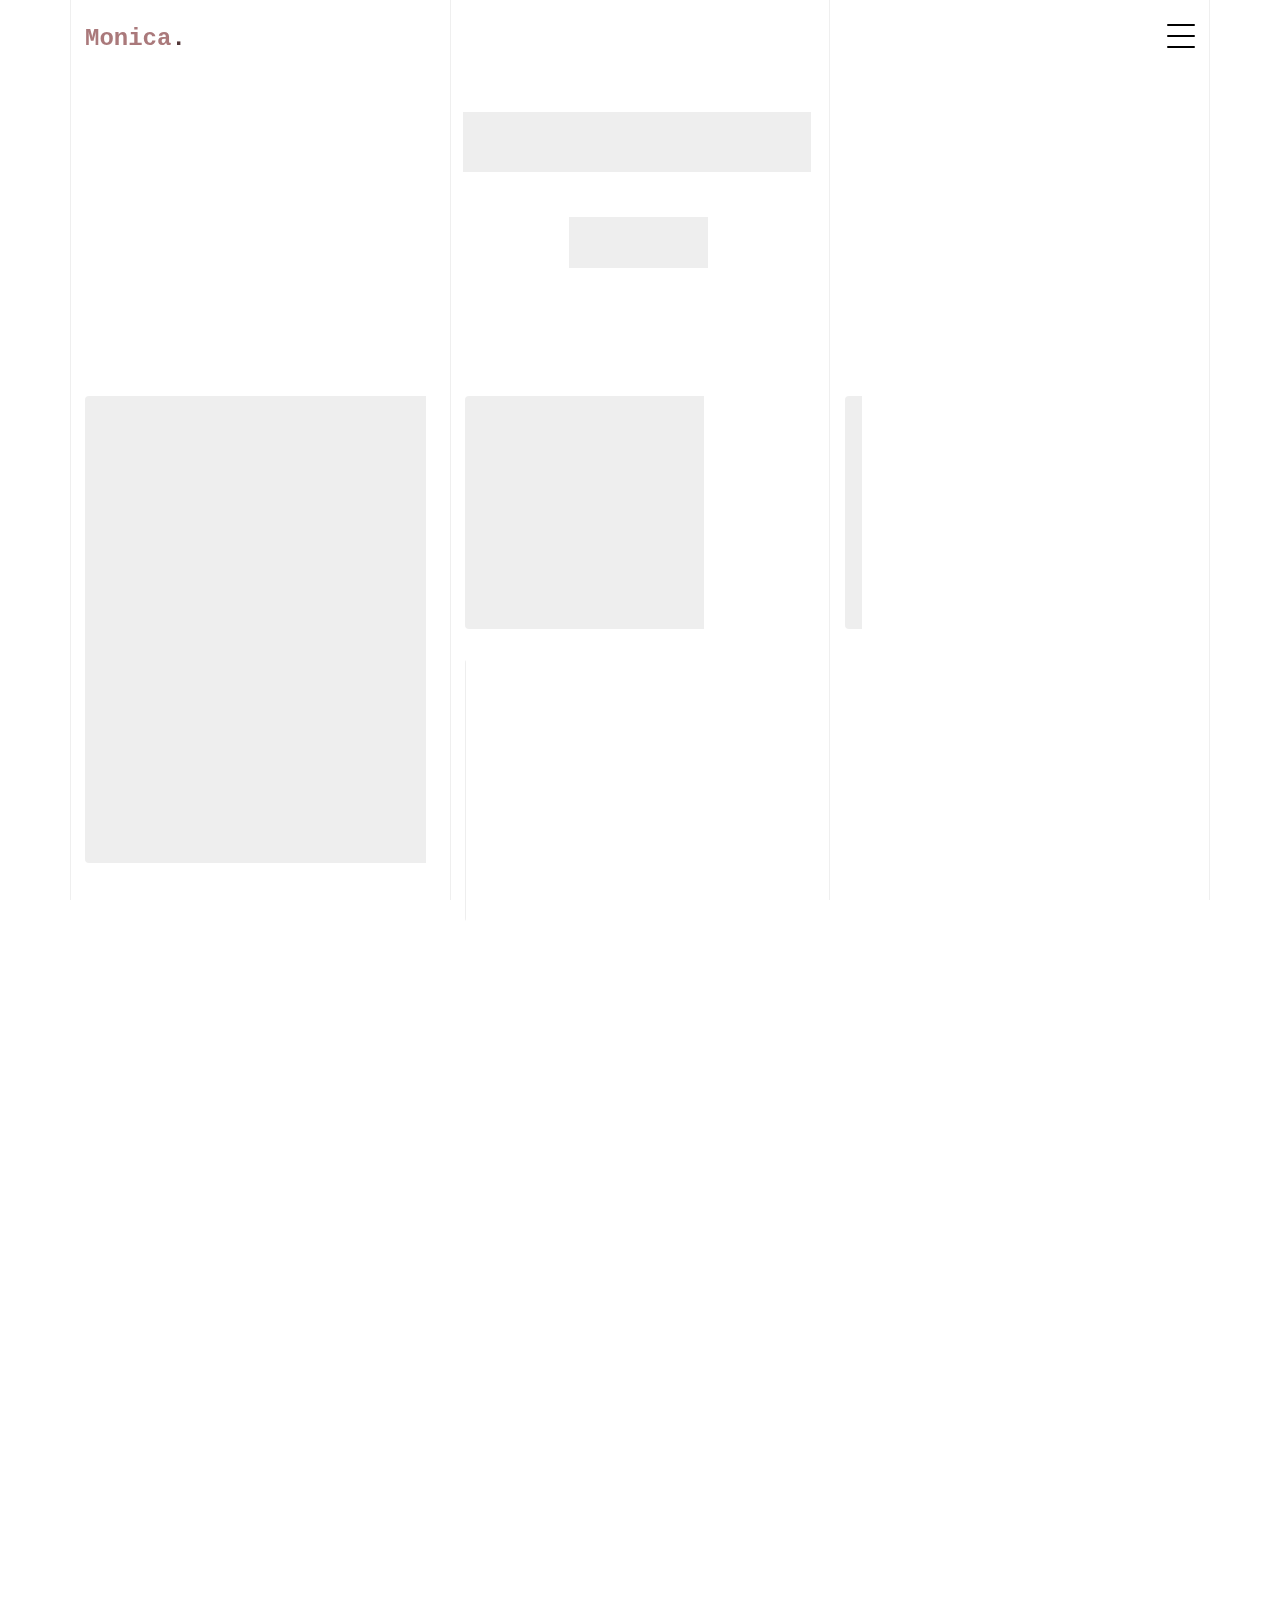
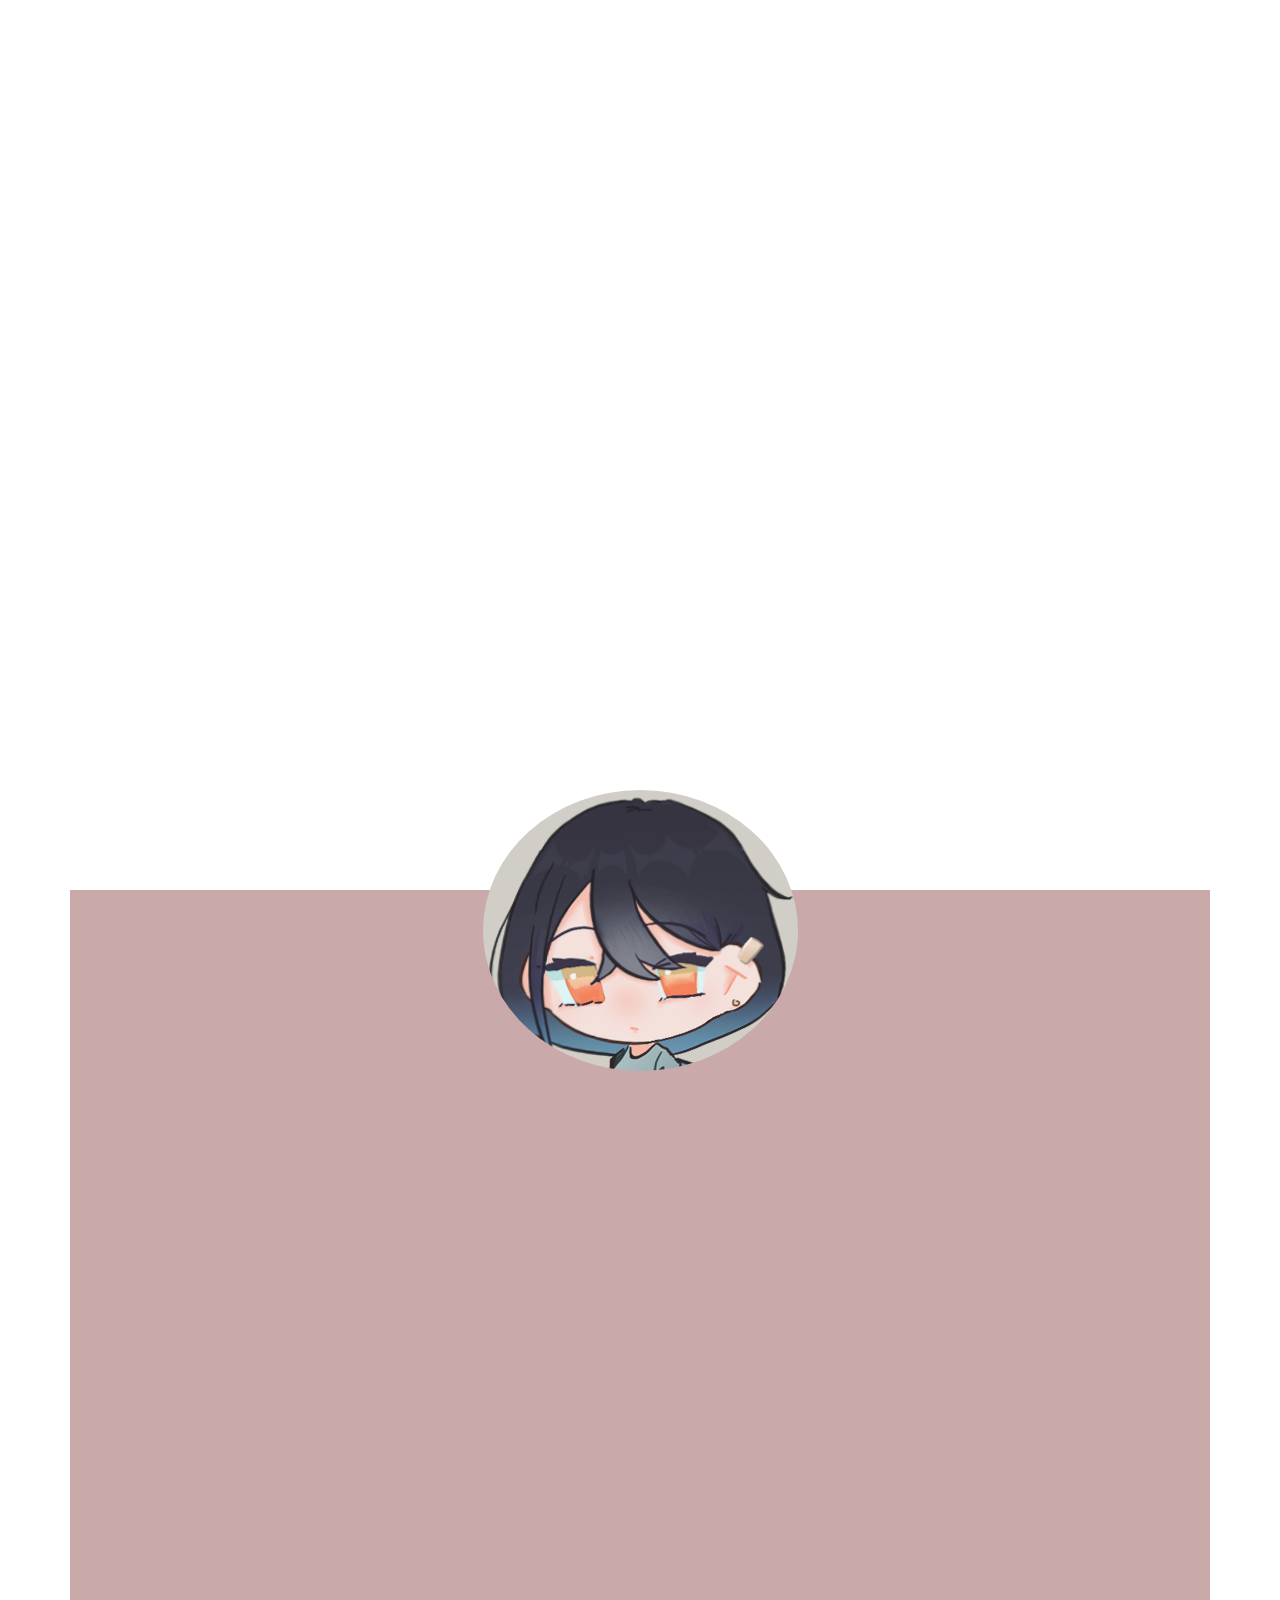
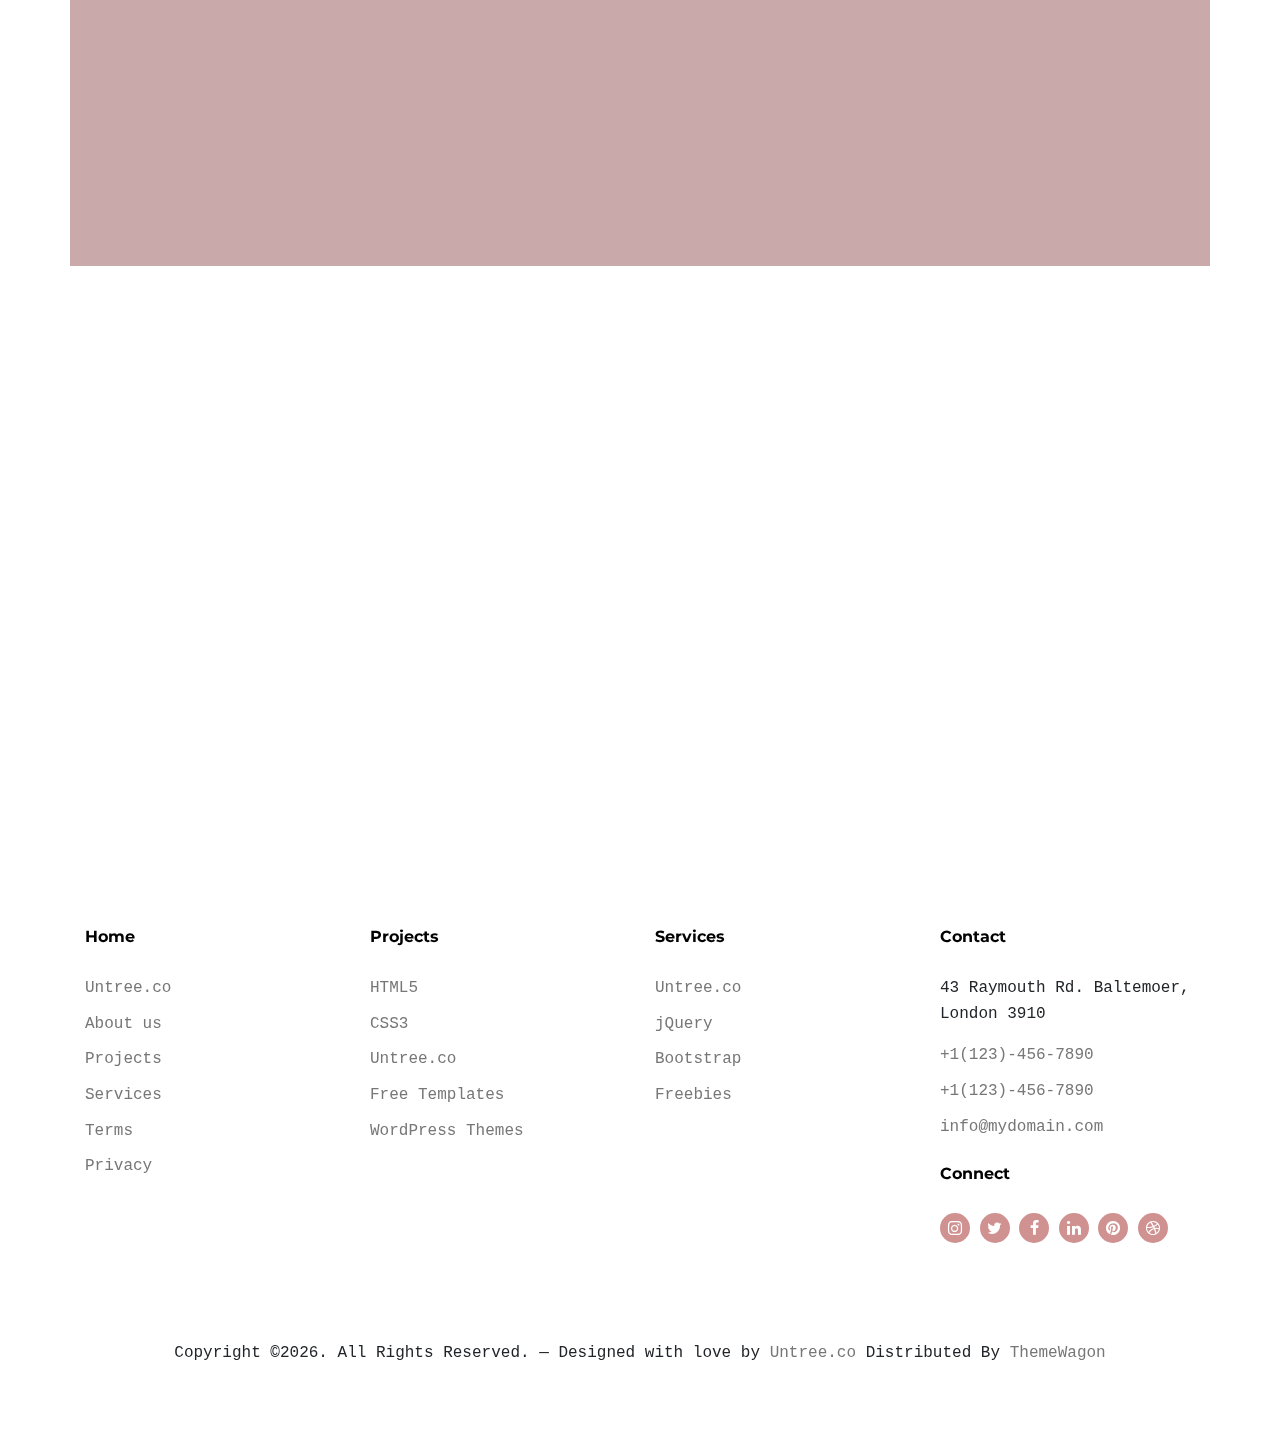
==== commit 633032c8: "刪除沒有要使用部分-右側標籤救回" ====
--- a/index.html
+++ b/index.html
@@ -70,7 +70,7 @@
         <li><a href="#" class="nav-link">Menu Three</a></li>
       </ul>
     </li>
-    <li><a href="#services-section" class="nav-link">Services</a></li>
+    <li><a href="#services-section" class="nav-link">Don't press</a></li>
 
     <li><a href="#contact-section" class="nav-link">Contact us</a></li>
   </ul></div>
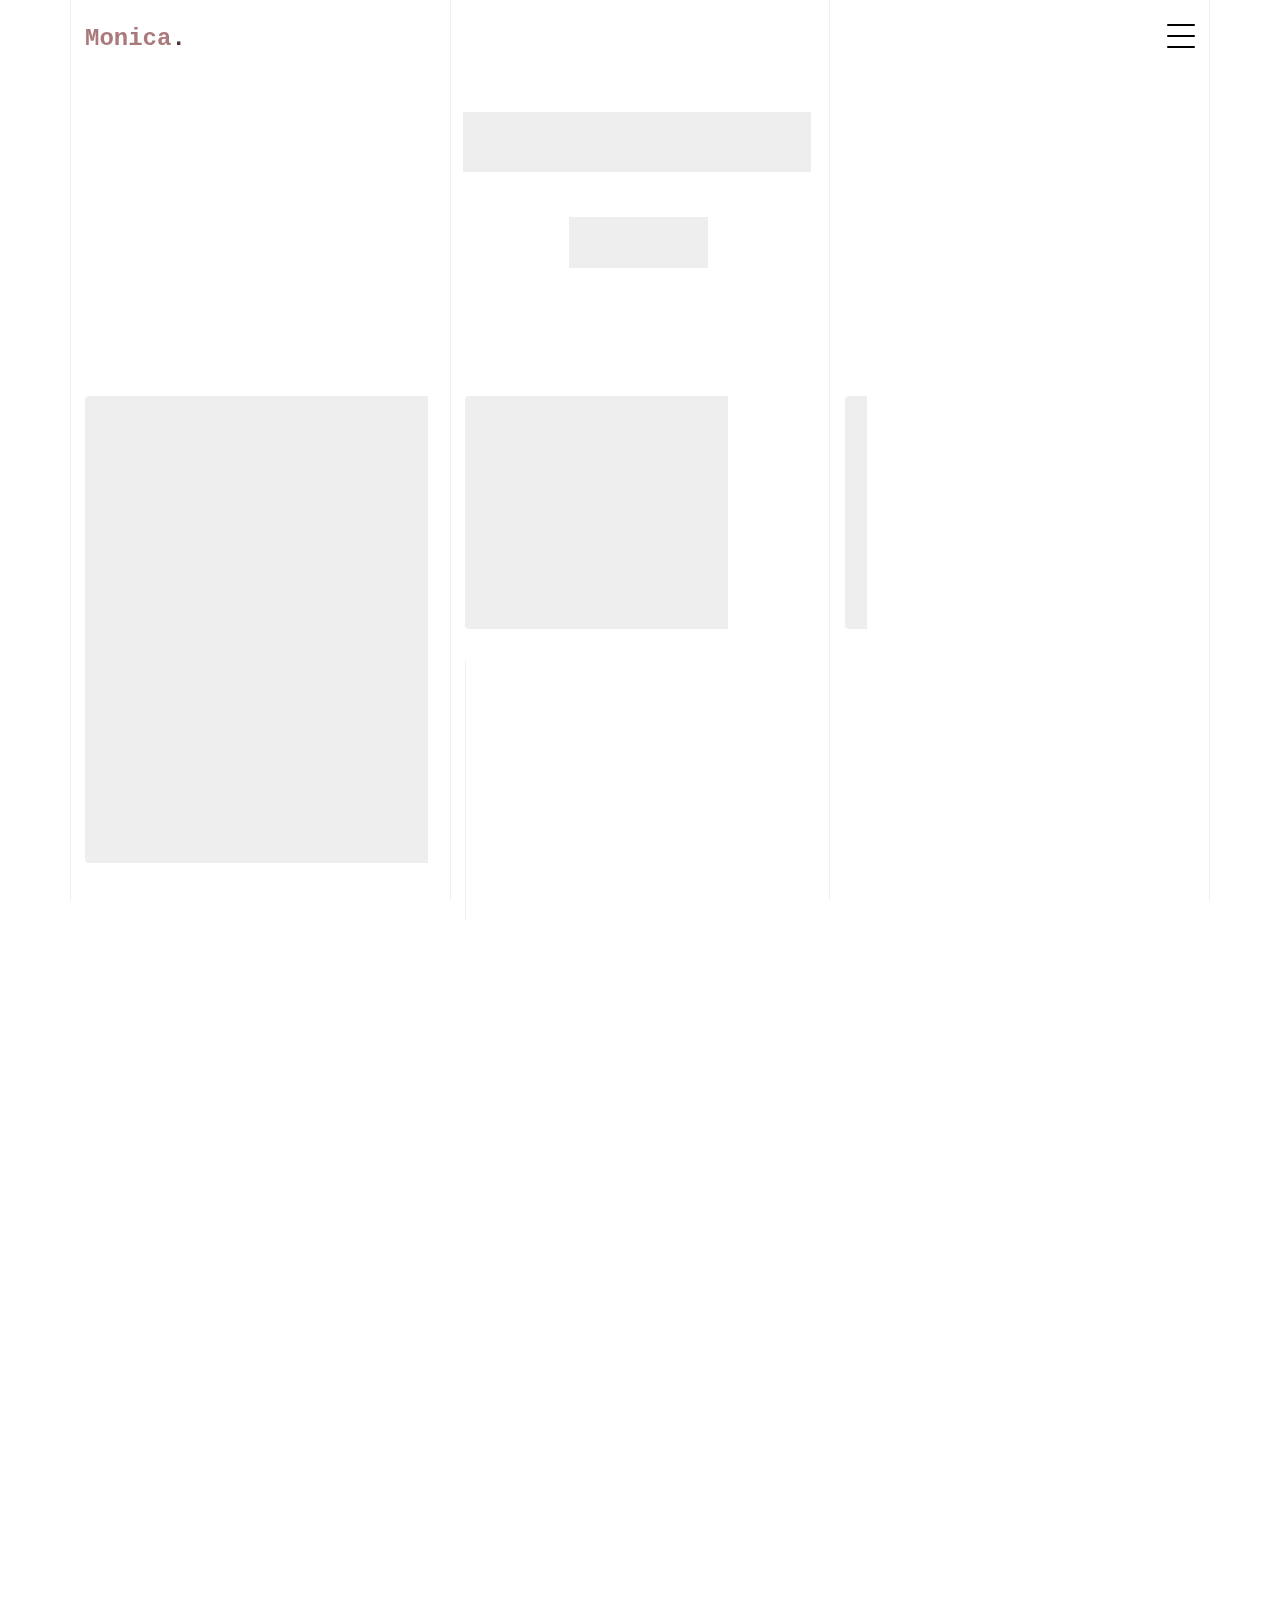
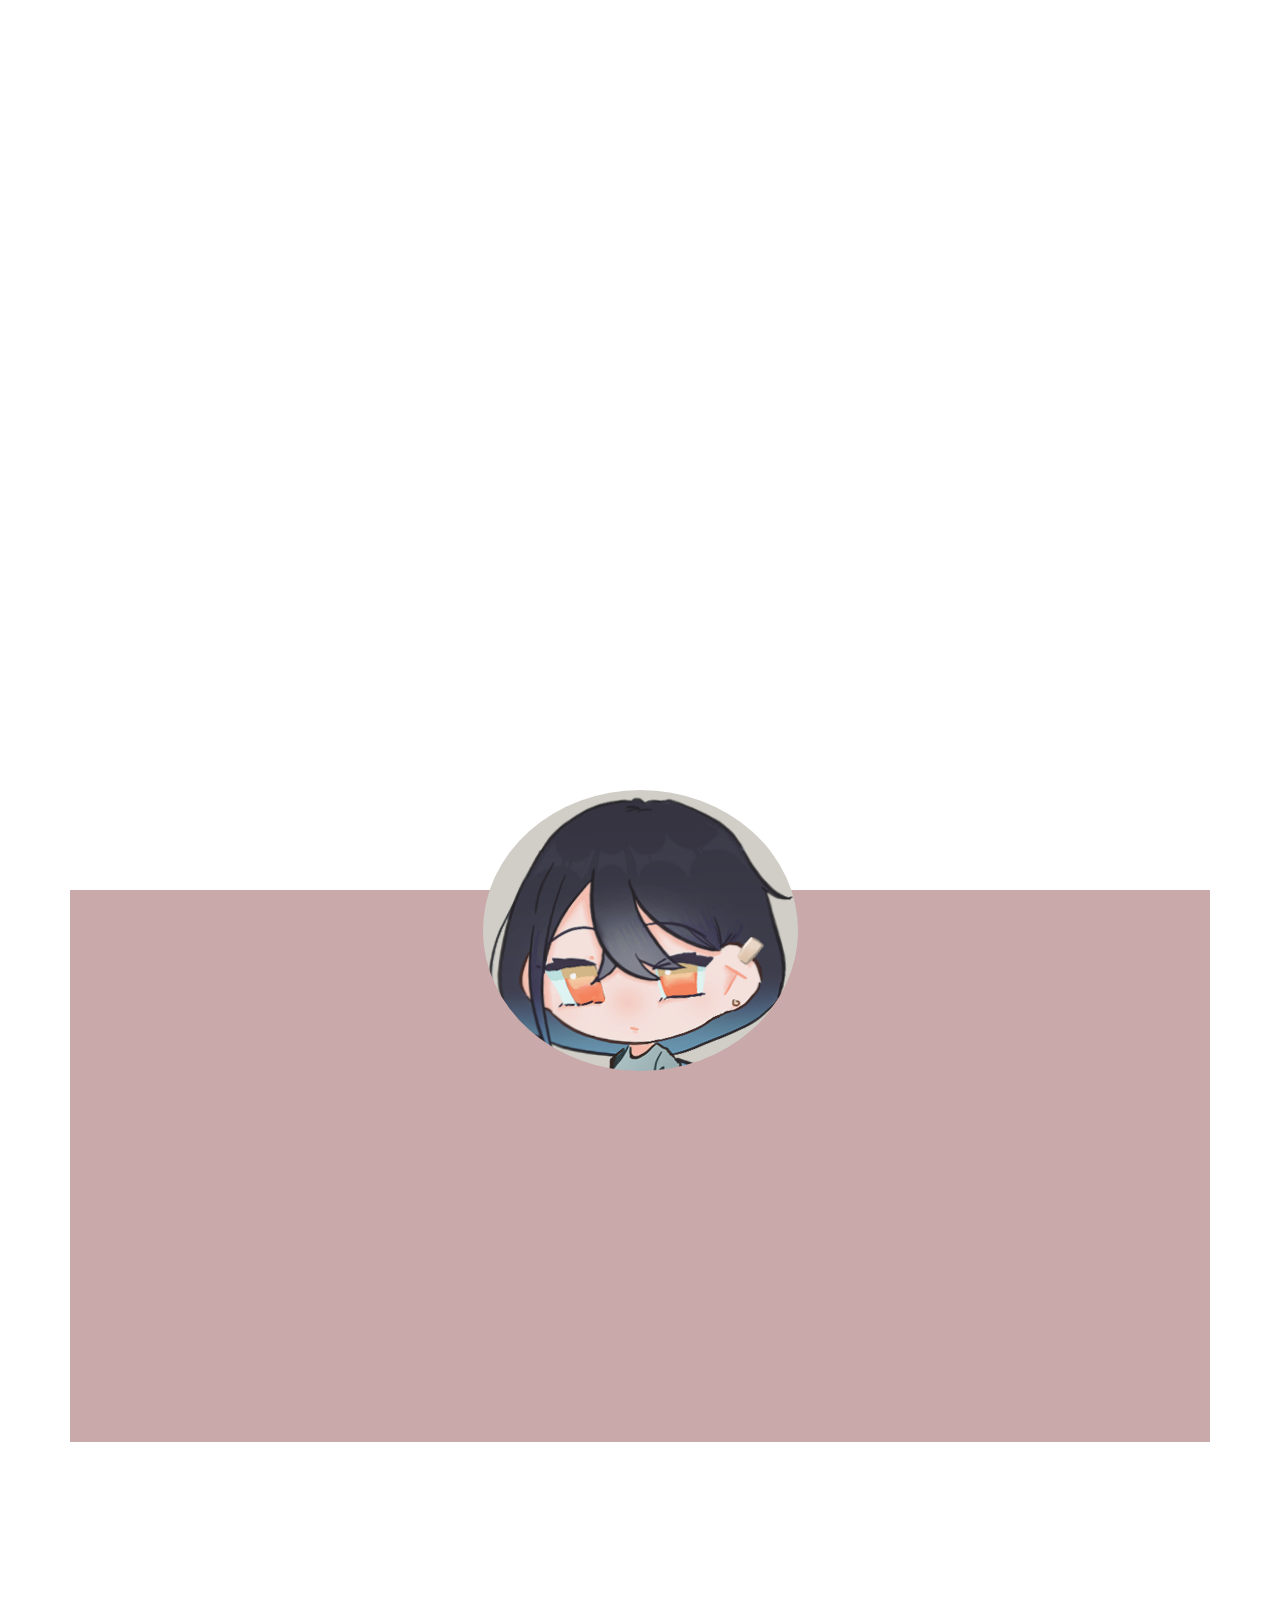
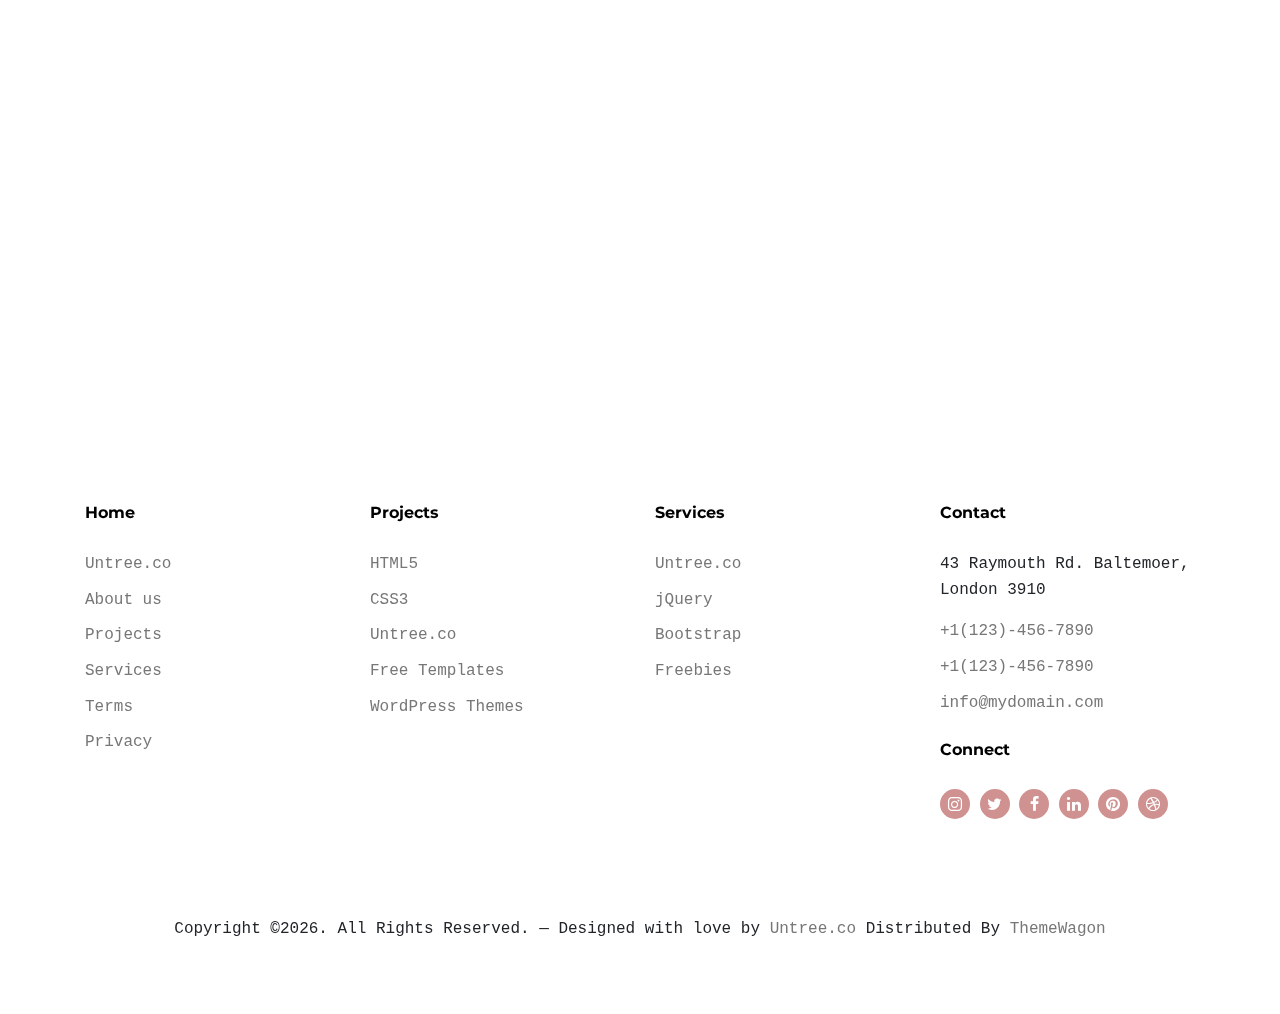
==== commit 1ae6c60b: "更改按鈕連結" ====
--- a/index.html
+++ b/index.html
@@ -11,7 +11,7 @@
   <meta charset="utf-8">
   <meta name="viewport" content="width=device-width, initial-scale=1, shrink-to-fit=no">
   <meta name="author" content="Untree.co">
-  <link rel="shortcut icon" href="favicon.png">
+  <link rel="shortcut icon" href="images/kiwi.png">
 
   <meta name="description" content="" />
   <meta name="keywords" content="" />
@@ -72,7 +72,6 @@
     </li>
     <li><a href="#services-section" class="nav-link">Don't press</a></li>
 
-    <li><a href="#contact-section" class="nav-link">Contact us</a></li>
   </ul></div>
 </div>
 
@@ -98,7 +97,7 @@
         <h2 class="subheading gsap-reveal-hero mb-4">
 
         </h2>
-        <p class="gsap-reveal-hero"><a href="https://untree.co/" target="_blank" class="btn btn-outline-black">nothing here</a></p>
+        <p class="gsap-reveal-hero"><a href="https://www.youtube.com/watch?v=dQw4w9WgXcQ" target="_blank" class="btn btn-outline-black">nothing here</a></p>
       </div>
     </div>
 
@@ -311,19 +310,14 @@
     <div class="row justify-content-center">
       <div class="col-lg-7" style="text-align: center;">
 
+        <p class="gsap-reveal-hero mb-5">     </p>
 
         <p class="gsap-reveal-hero" >是琪子也是勛宇，有許多分靈體</p>
 
-        <p class="gsap-reveal-hero">A small river named Duden flows by their place and supplies it with the necessary regelialia. It is a paradisematic country, in which roasted parts of sentences fly into your mouth.</p>
-
-        <p class="gsap-reveal-hero">Even the all-powerful Pointing has no control about the blind texts it is an almost unorthographic life One day however a small line of blind text by the name of Lorem Ipsum decided to leave for the far World of Grammar.</p>
-
-        <p class="gsap-reveal-hero">The Big Oxmox advised her not to do so, because there were thousands of bad Commas, wild Question Marks and devious Semikoli, but the Little Blind Text didn’t listen. She packed her seven versalia, put her initial into the belt and made herself on the way.</p>
-
-        <p class="gsap-reveal-hero mb-5">When she reached the first hills of the Italic Mountains, she had a last view back on the skyline of her hometown Bookmarksgrove, the headline of Alphabet Village and the subline of her own road, the Line Lane. Pityful a rethoric question ran over her cheek, then she continued her way.</p>
-
-
-        <p class="gsap-reveal-hero text-center"><a href="https://untree.co/" target="_blank" class="btn btn-outline-black" id="dont_press">沒東西不要亂按</a></p>
+        <p class="gsap-reveal-hero mb-5">     </p>
+
+
+        <p class="gsap-reveal-hero text-center"><a href="https://www.youtube.com/watch?v=dQw4w9WgXcQ" target="_blank" class="btn btn-outline-black" id="dont_press">沒東西不要亂按</a></p>
       </div>
     </div>
   </div>
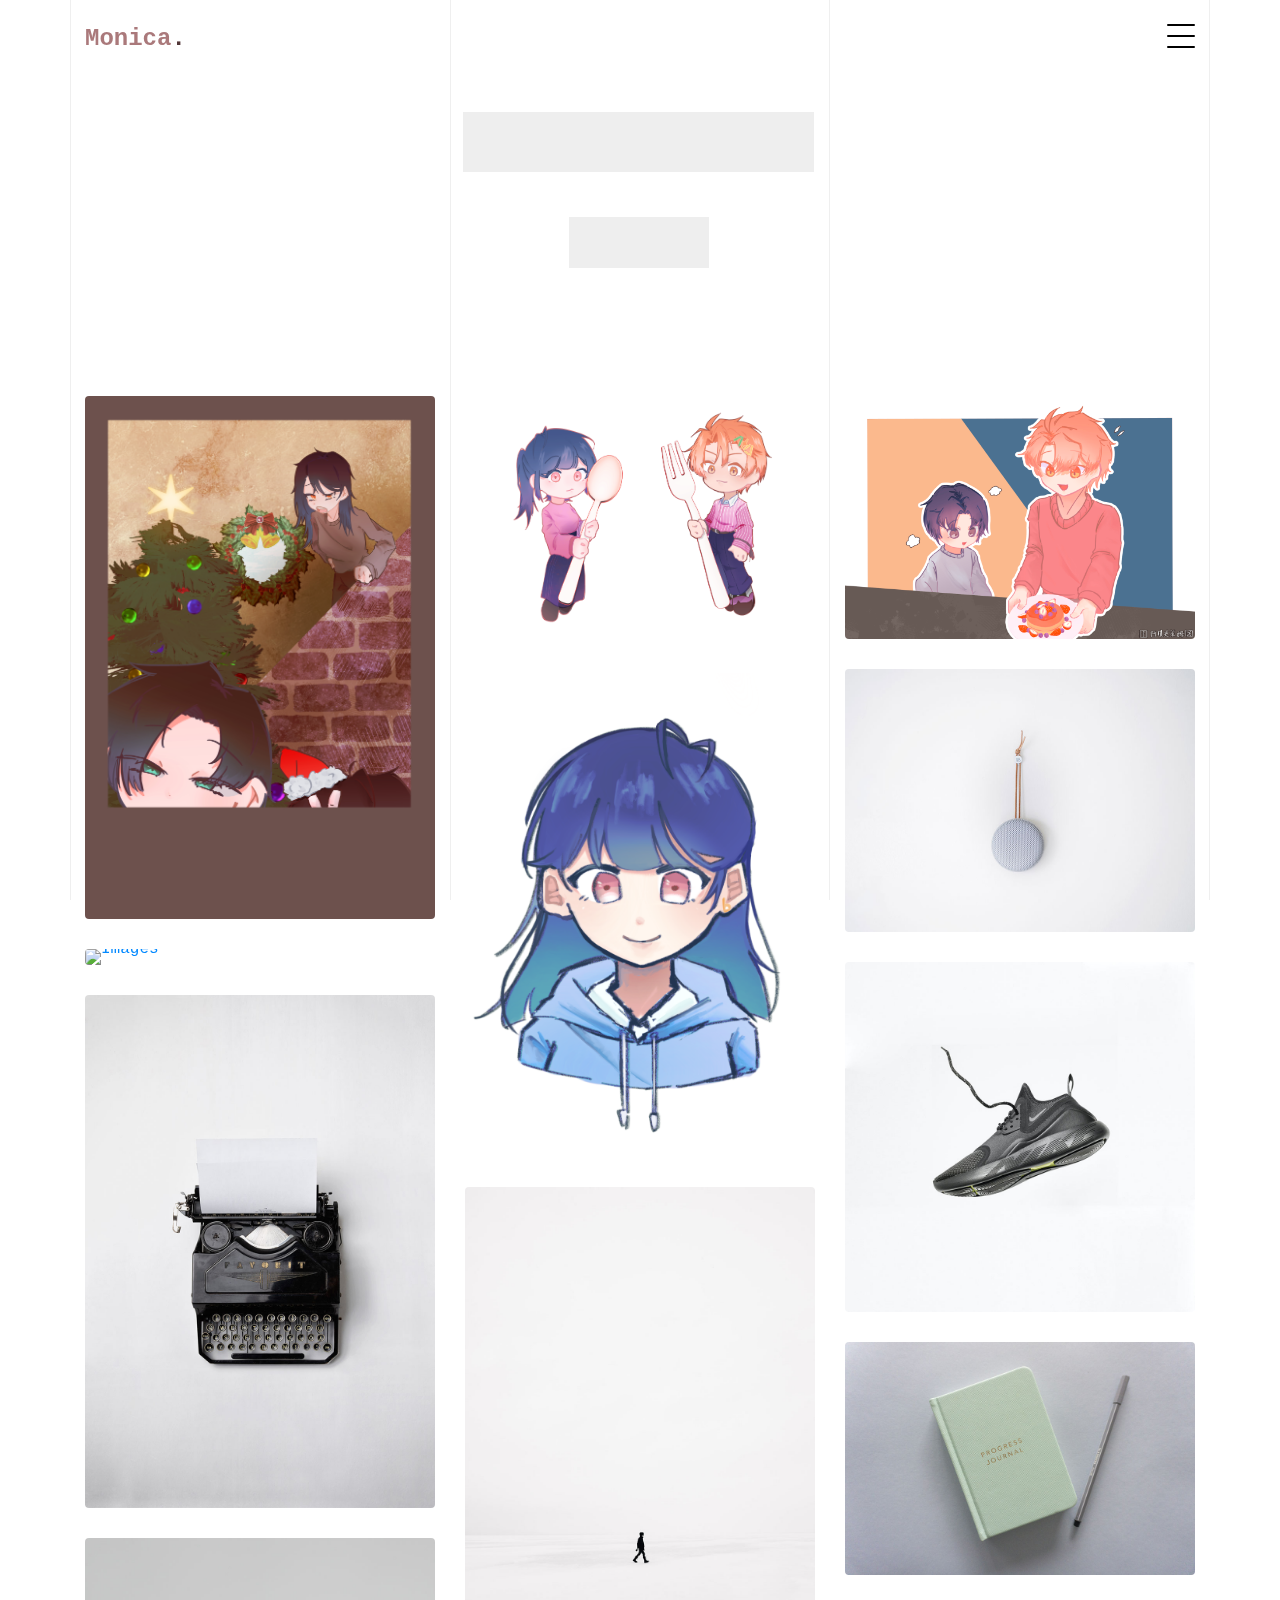
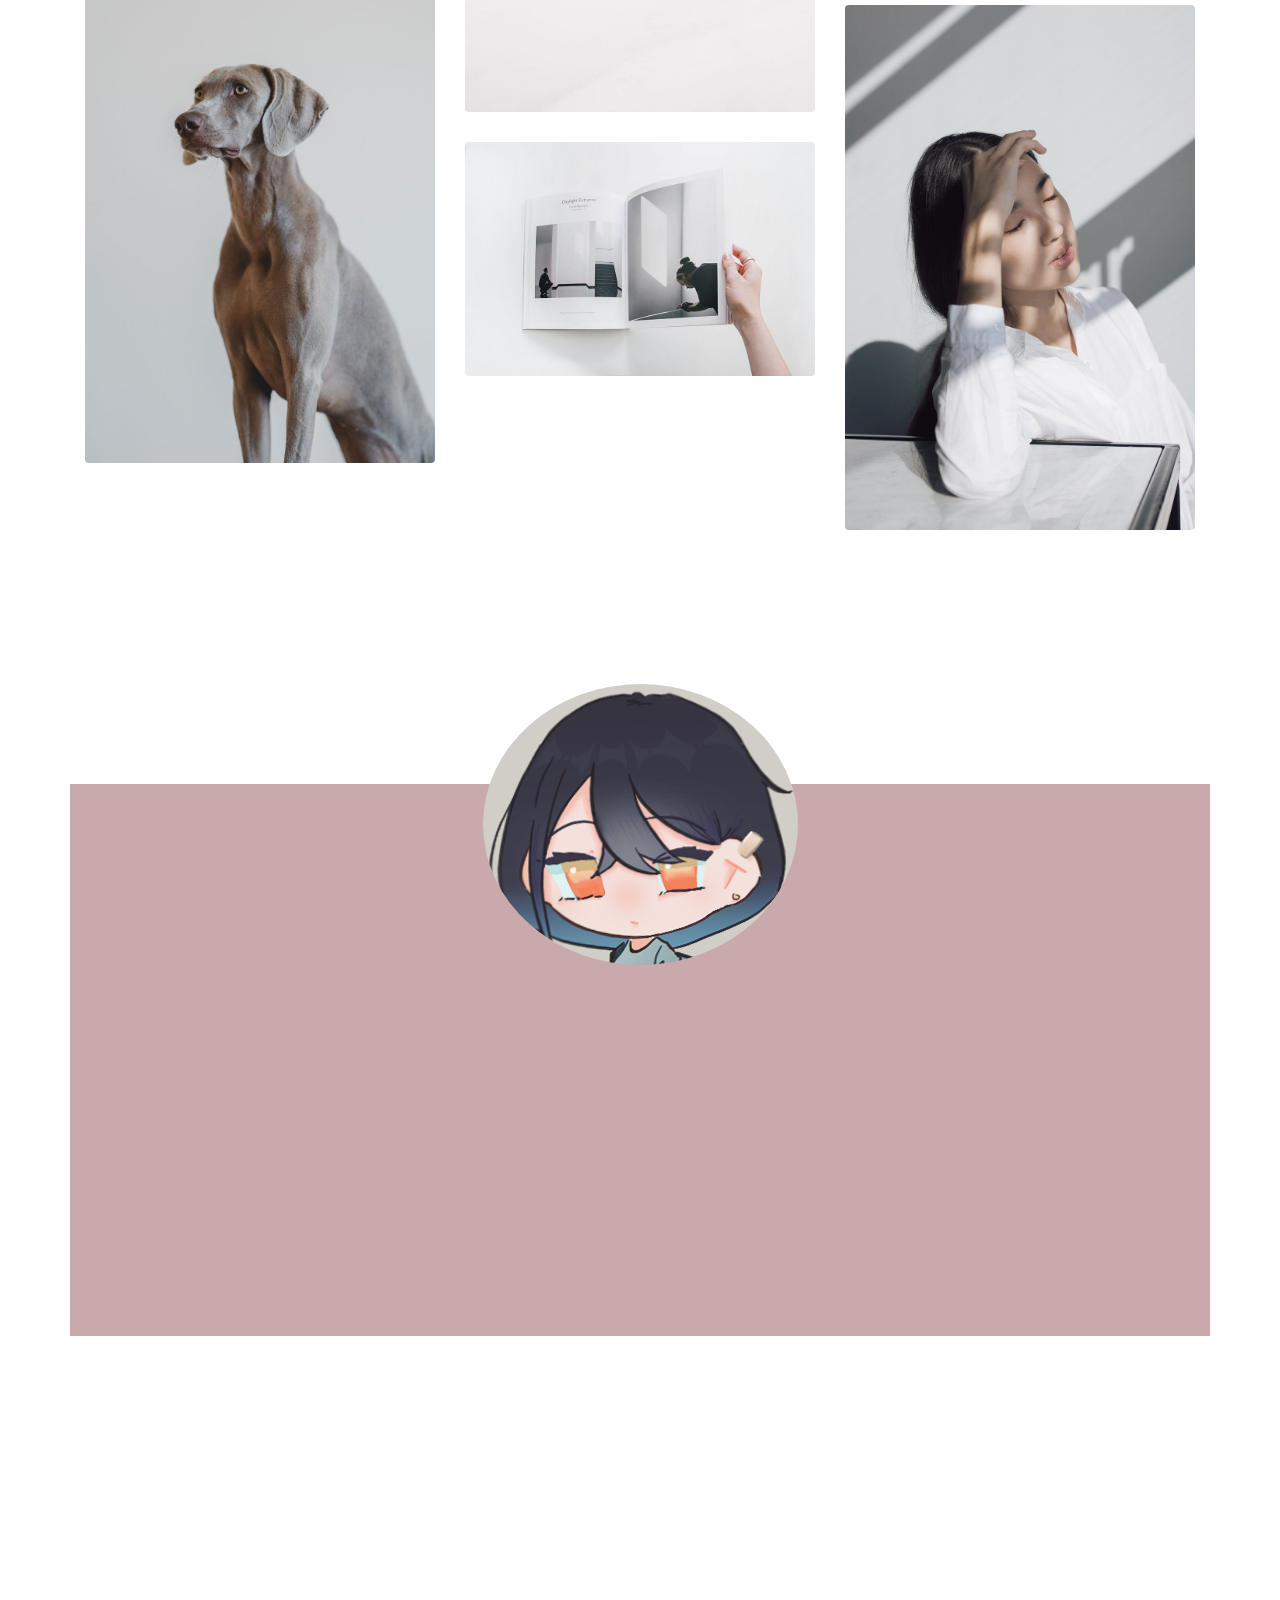
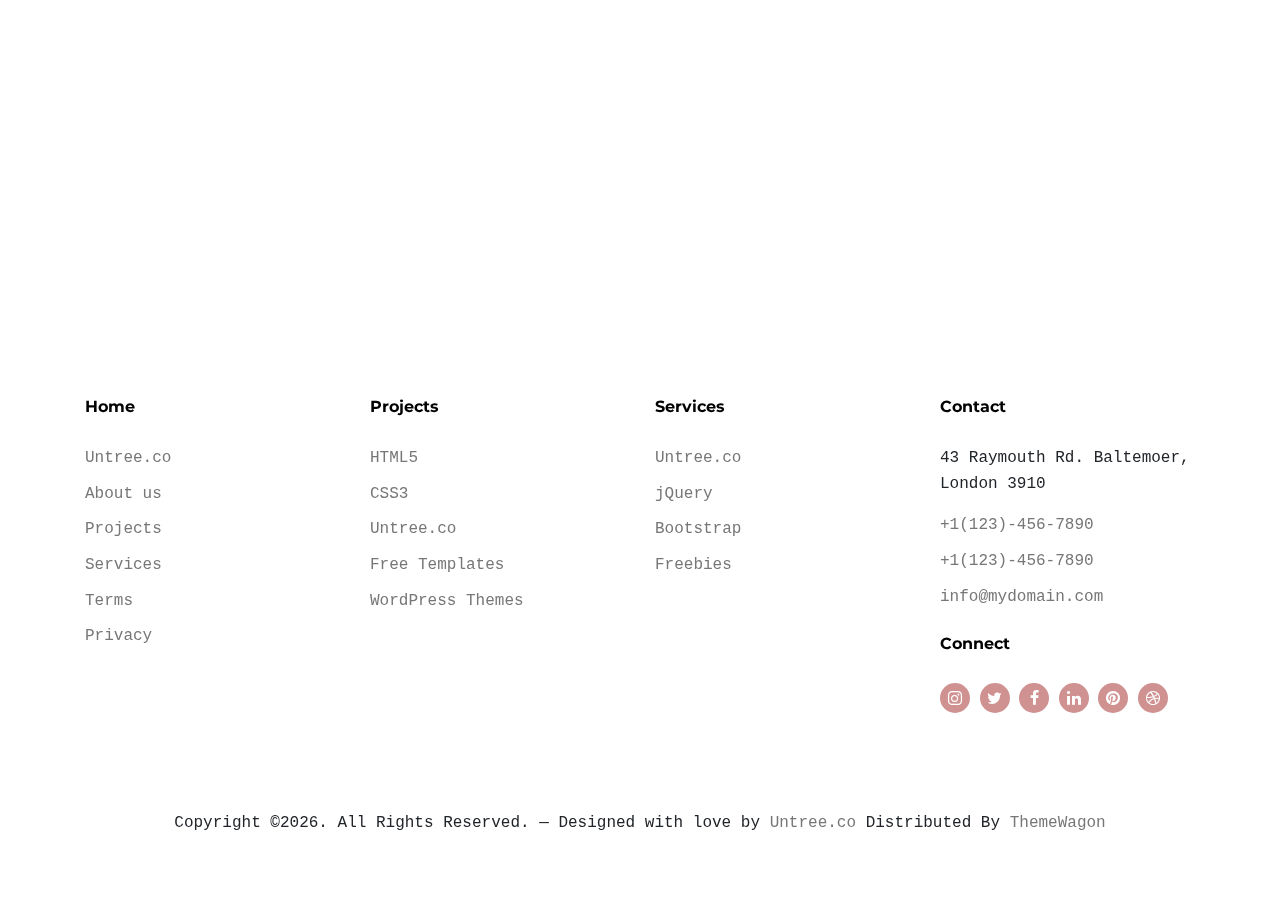
==== commit 57f4065b: "新增網頁圖片" ====
--- a/index.html
+++ b/index.html
@@ -125,7 +125,7 @@
                 <p>web, branding</p>
               </div>
             </div>
-            <img src="images/img_1.jpg" class="lazyload  img-fluid" alt="Images" />
+            <img src="images/聖誕卡.jpg" class="lazyload  img-fluid" alt="Images" />
           </a>
         </div>
 
@@ -138,7 +138,7 @@
                 <p>illustration, application</p>
               </div>
             </div>
-            <img src="images/img_2.jpg" class="lazyload  img-fluid" alt="Images" />
+            <img src="images/0.png" class="lazyload  img-fluid" alt="Images" />
           </a>
         </div>
 
@@ -151,7 +151,7 @@
                 <p>web, branding</p>
               </div>
             </div>
-            <img src="images/img_3.jpg" class="lazyload  img-fluid" alt="Images" />
+            <img src="images/和泉兄弟.jpg" class="lazyload  img-fluid" alt="Images" />
           </a>
         </div>
 
@@ -177,7 +177,7 @@
                 <p>web, branding</p>
               </div>
             </div>
-            <img src="images/img_5.jpg" class="lazyload  img-fluid" alt="Images" />
+            <img src="images/IMG_0328.PNG" class="lazyload  img-fluid" alt="Images" /><img>
           </a>
         </div>
 
@@ -191,7 +191,7 @@
                 <p>web, branding</p>
               </div>
             </div>
-            <img src="images/img_6.jpg" class="lazyload  img-fluid" alt="Images" />
+            <img src="images/未命名的作品.png" class="lazyload  img-fluid" alt="Images" />
           </a>
         </div>
 
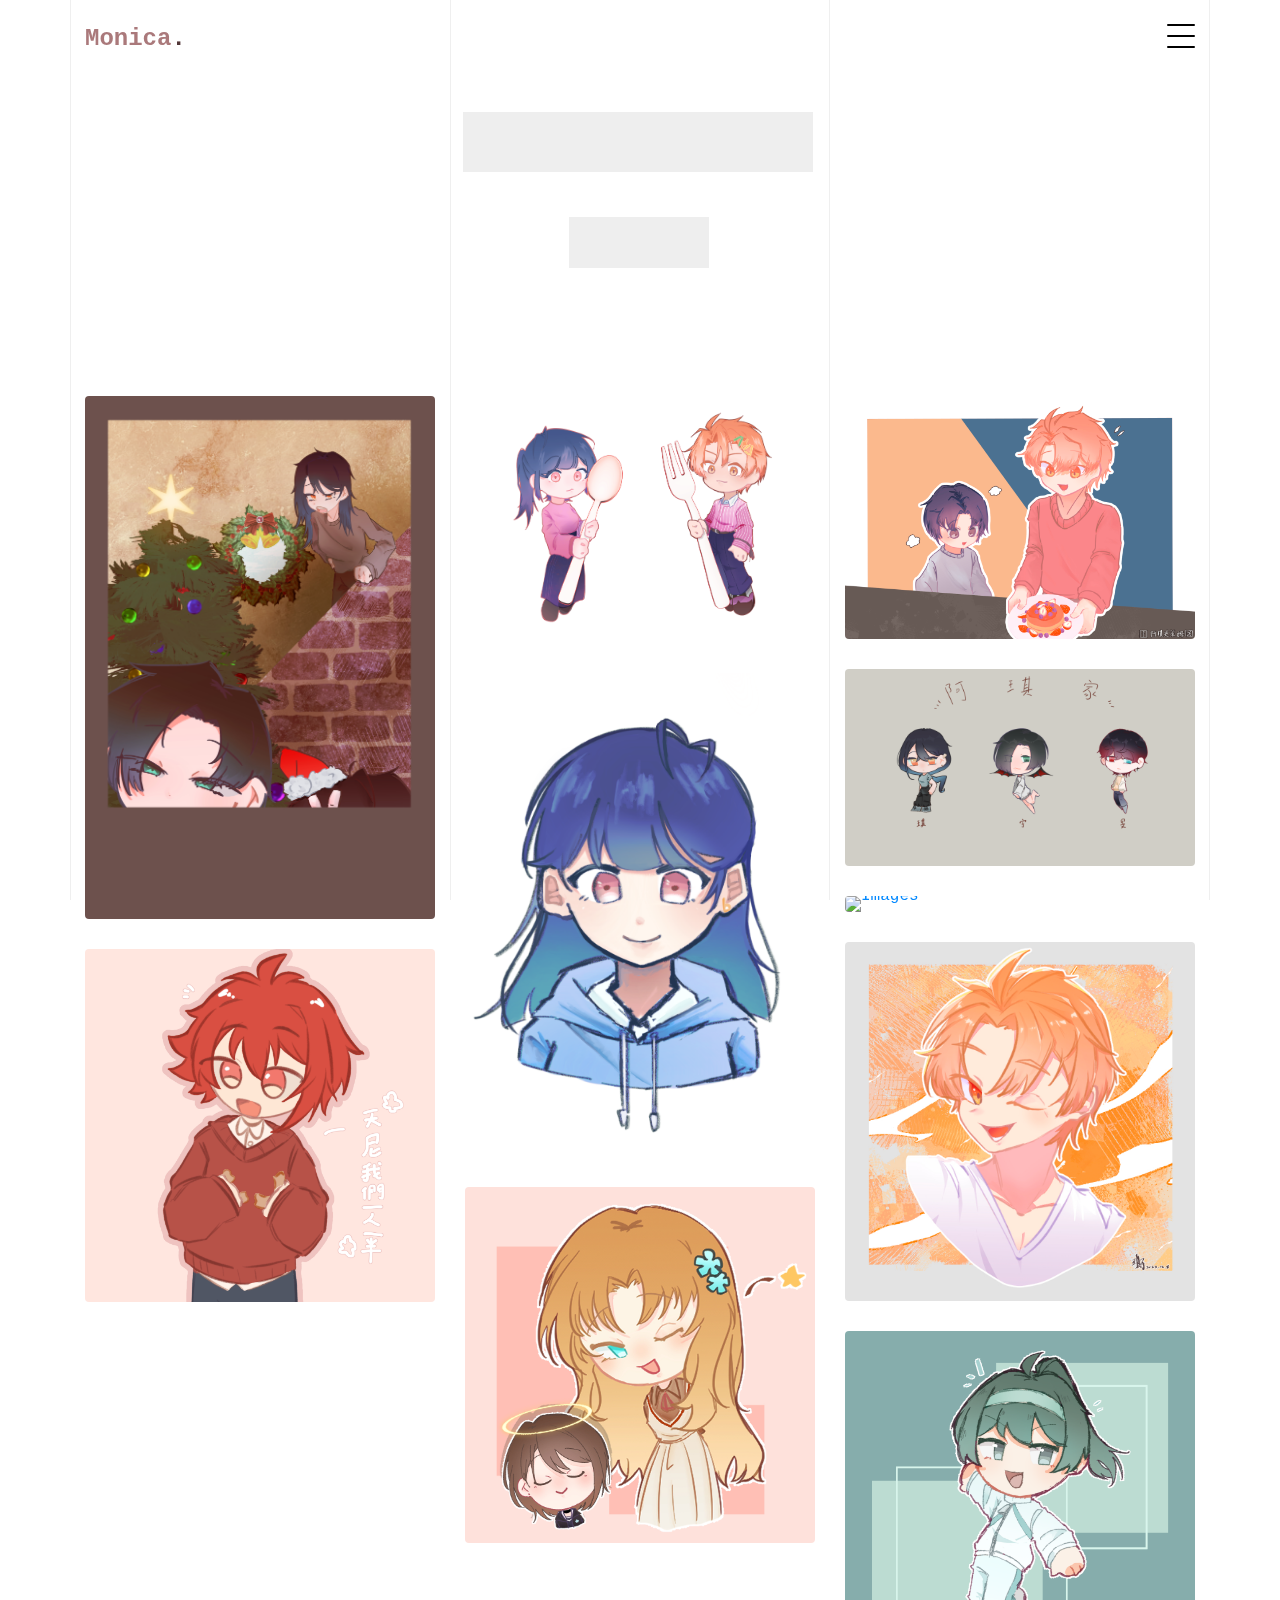
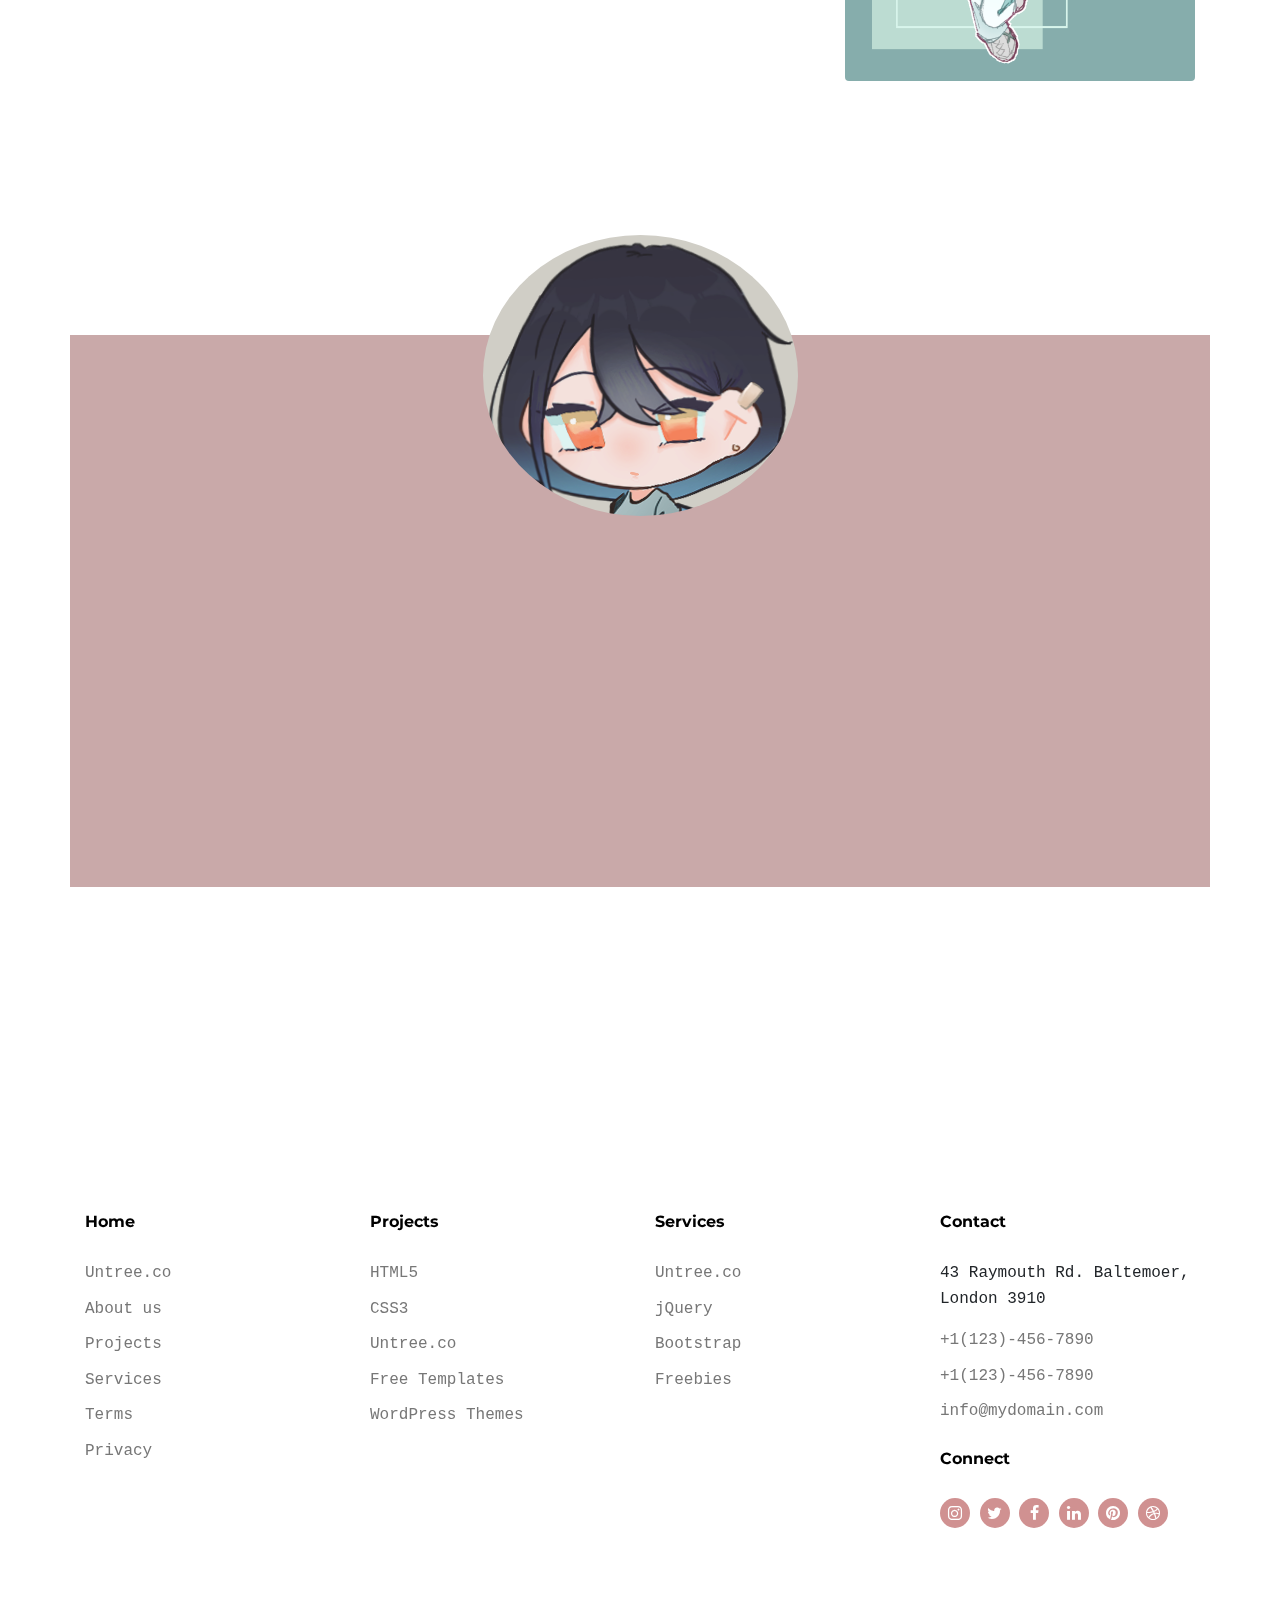
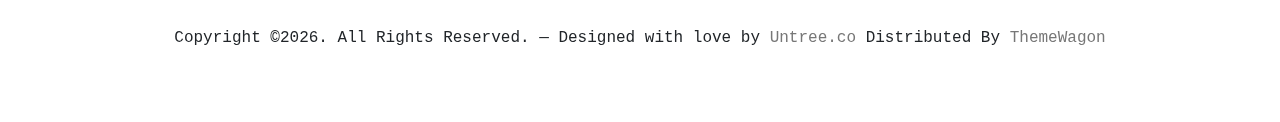
==== commit 007b4c56: "完成" ====
--- a/index.html
+++ b/index.html
@@ -164,14 +164,14 @@
                 <p>web, branding</p>
               </div>
             </div>
-            <img src="images/img_4.jpg" class="lazyload  img-fluid" alt="Images" />
-          </a>
-        </div>
-
-        <div class="item web branding col-sm-6 col-md-6 col-lg-4 isotope-mb-2">
-          <a href="portfolio-single-3.html" class="portfolio-item ajax-load-page isotope-item gsap-reveal-img" data-id="3">
-            <div class="overlay">
-              <span class="wrap-icon icon-link2"></span>
+            <img src="images/monica.png" class="lazyload  img-fluid" alt="Images" />
+          </a>
+        </div>
+
+        <div class="item web branding col-sm-6 col-md-6 col-lg-4 isotope-mb-2">
+          <a href="portfolio-single-3.html" class="portfolio-item ajax-load-page isotope-item gsap-reveal-img" data-id="3">
+            <div class="overlay">
+        ![](images/monica.png)      <span class="wrap-icon icon-link2"></span>
               <div class="portfolio-item-content">
                 <h3>Wireless Headset</h3>
                 <p>web, branding</p>
@@ -204,7 +204,7 @@
                 <p>illustration, application</p>
               </div>
             </div>
-            <img src="images/img_7.jpg" class="lazyload  img-fluid" alt="Images" />
+            <img src="images/miza.jpg" class="lazyload  img-fluid" alt="Images" />
           </a>
         </div>
 
@@ -217,7 +217,7 @@
                 <p>web, branding</p>
               </div>
             </div>
-            <img src="images/img_8.jpg" class="lazyload  img-fluid" alt="Images" />
+            <img src="images/nanasa.jpg" class="lazyload  img-fluid" alt="Images" />
           </a>
         </div>
 
@@ -230,7 +230,7 @@
                 <p>web, branding</p>
               </div>
             </div>
-            <img src="images/img_9.jpg" class="lazyload  img-fluid" alt="Images" />
+            <img src="images/nini.jpg" class="lazyload  img-fluid" alt="Images" />
           </a>
         </div>
 
@@ -243,48 +243,10 @@
                 <p>web, branding</p>
               </div>
             </div>
-            <img src="images/img_10.jpg" class="lazyload  img-fluid" alt="Images" />
-          </a>
-        </div>
-
-        <div class="item web branding col-sm-6 col-md-6 col-lg-4 isotope-mb-2">
-          <a href="portfolio-single-3.html" class="portfolio-item ajax-load-page isotope-item gsap-reveal-img" data-id="3">
-            <div class="overlay">
-              <span class="wrap-icon icon-link2"></span>
-              <div class="portfolio-item-content">
-                <h3>The Dog</h3>
-                <p>web, branding</p>
-              </div>
-            </div>
-            <img src="images/img_11.jpg" class="lazyload  img-fluid" alt="Images" />
-          </a>
-        </div>
-
-        <div class="item web branding col-sm-6 col-md-6 col-lg-4 isotope-mb-2">
-          <a href="portfolio-single-3.html" class="portfolio-item ajax-load-page isotope-item gsap-reveal-img" data-id="3">
-            <div class="overlay">
-              <span class="wrap-icon icon-link2"></span>
-              <div class="portfolio-item-content">
-                <h3>Beautiful Woman</h3>
-                <p>web, branding</p>
-              </div>
-            </div>
-            <img src="images/img_12.jpg" class="lazyload  img-fluid" alt="Images" />
-          </a>
-        </div>
-
-        <div class="item web branding col-sm-6 col-md-6 col-lg-4 isotope-mb-2">
-          <a href="portfolio-single-3.html" class="portfolio-item ajax-load-page isotope-item gsap-reveal-img" data-id="3">
-            <div class="overlay">
-              <span class="wrap-icon icon-link2"></span>
-              <div class="portfolio-item-content">
-                <h3>Book Binding</h3>
-                <p>web, branding</p>
-              </div>
-            </div>
-            <img src="images/img_2.jpg" class="lazyload  img-fluid" alt="Images" />
-          </a>
-        </div>
+            <img src="images/yu.png" class="lazyload  img-fluid" alt="Images" />
+          </a>
+        </div>
+
 
 
       </div>
@@ -338,51 +300,6 @@
       </div>
     </div>
 
-    <div class="row">
-
-      <div class="col-6 col-sm-6 col-md-6 col-lg-4 mb-4">
-        <div class="service text-center">
-          <h3 class="gsap-reveal-hero">Marketing</h3>
-          <p class="gsap-reveal-hero">Far far away, behind the word mountains, far from the countries Vokalia and Consonantia, there live the blind texts.</p>
-        </div>
-      </div>
-      <div class="col-6 col-sm-6 col-md-6 col-lg-4 mb-4">
-        <div class="service text-center">
-          <h3 class="gsap-reveal-hero">Photography</h3>
-          <p class="gsap-reveal-hero">Far far away, behind the word mountains, far from the countries Vokalia and Consonantia, there live the blind texts.</p>
-        </div>
-      </div>
-
-      <div class="col-6 col-sm-6 col-md-6 col-lg-4 mb-4">
-        <div class="service text-center">
-          <h3 class="gsap-reveal-hero">Web Design</h3>
-          <p class="gsap-reveal-hero">Far far away, behind the word mountains, far from the countries Vokalia and Consonantia, there live the blind texts.</p>
-        </div>
-      </div>
-
-
-      <div class="col-6 col-sm-6 col-md-6 col-lg-4 mb-4">
-        <div class="service text-center">
-          <h3 class="gsap-reveal-hero">App Development</h3>
-          <p class="gsap-reveal-hero">Far far away, behind the word mountains, far from the countries Vokalia and Consonantia, there live the blind texts.</p>
-        </div>
-      </div>
-
-      <div class="col-6 col-sm-6 col-md-6 col-lg-4 mb-4">
-        <div class="service text-center">
-          <h3 class="gsap-reveal-hero">Search Ranking</h3>
-          <p class="gsap-reveal-hero">Far far away, behind the word mountains, far from the countries Vokalia and Consonantia, there live the blind texts.</p>
-        </div>
-      </div>
-
-      <div class="col-6 col-sm-6 col-md-6 col-lg-4 mb-4">
-        <div class="service text-center">
-          <h3 class="gsap-reveal-hero">Branding</h3>
-          <p class="gsap-reveal-hero">Far far away, behind the word mountains, far from the countries Vokalia and Consonantia, there live the blind texts.</p>
-        </div>
-      </div>
-
-    </div>
   </div>
 </div>
 
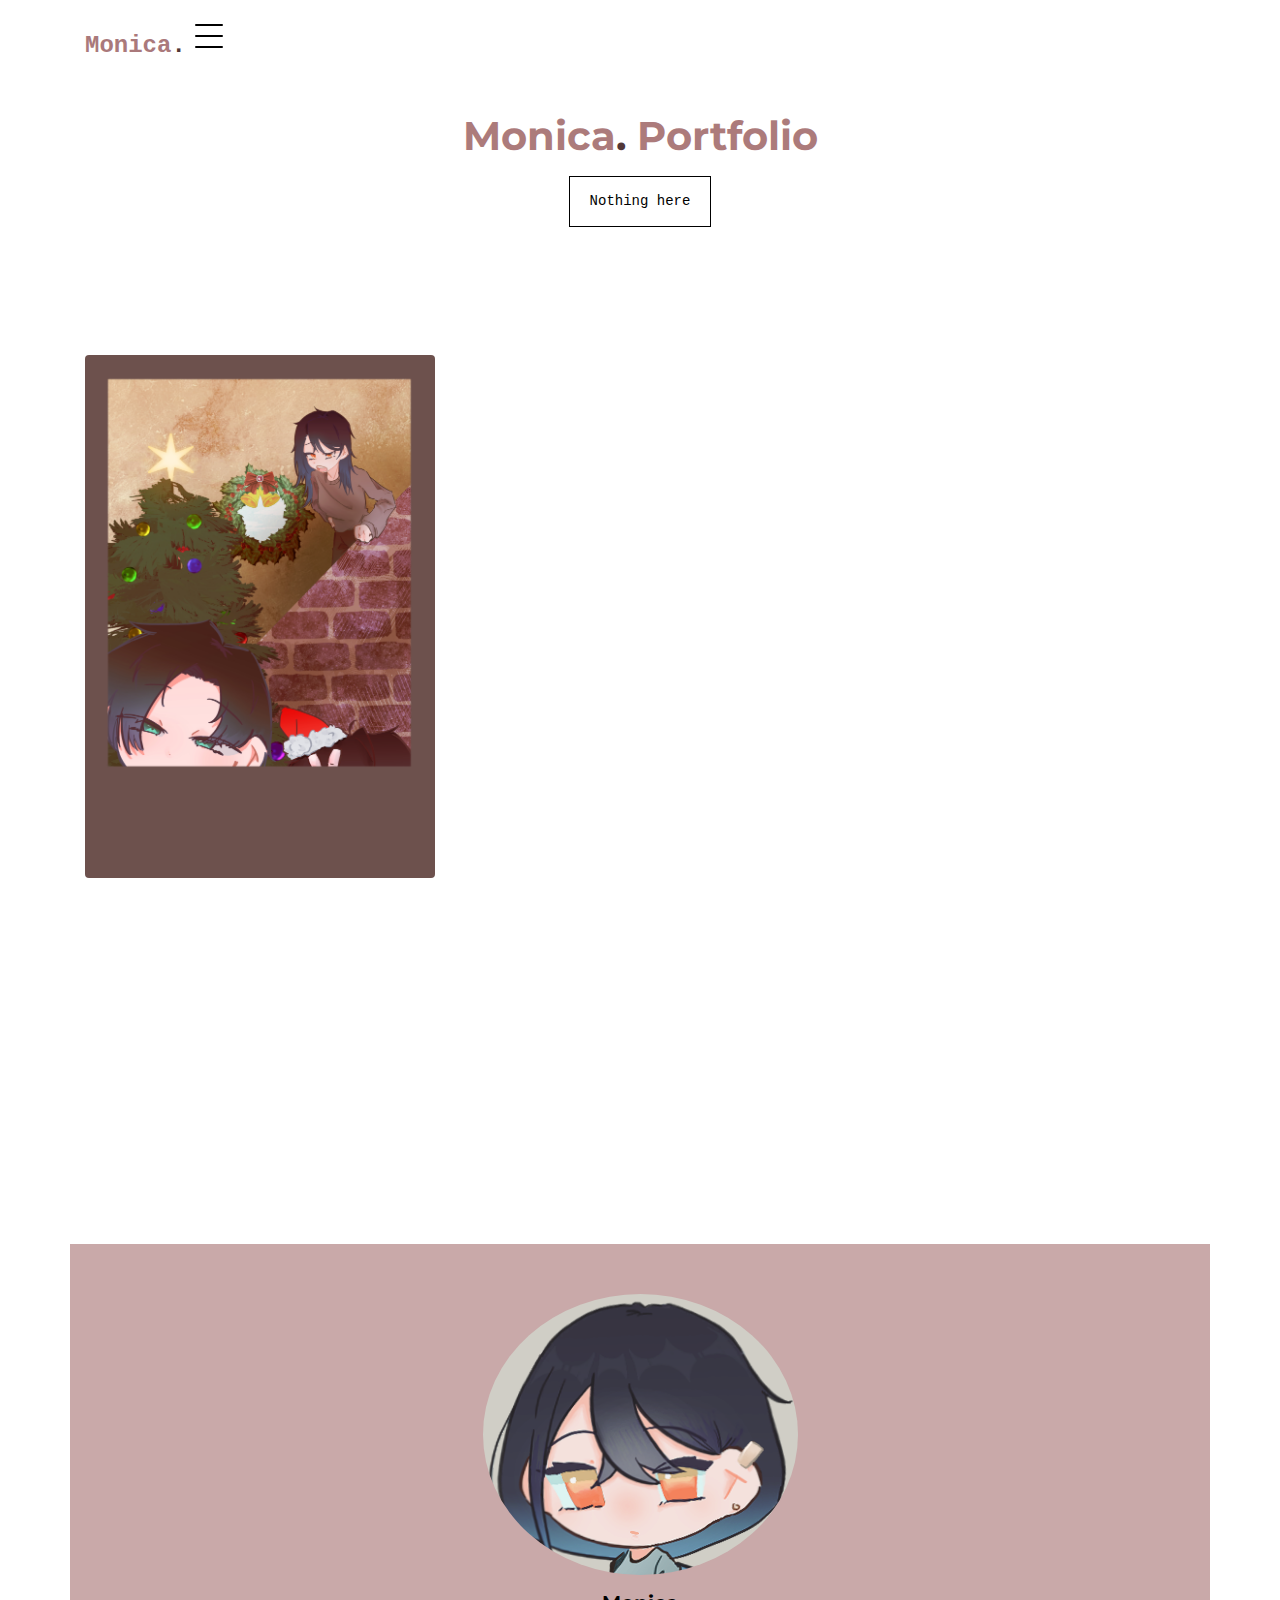
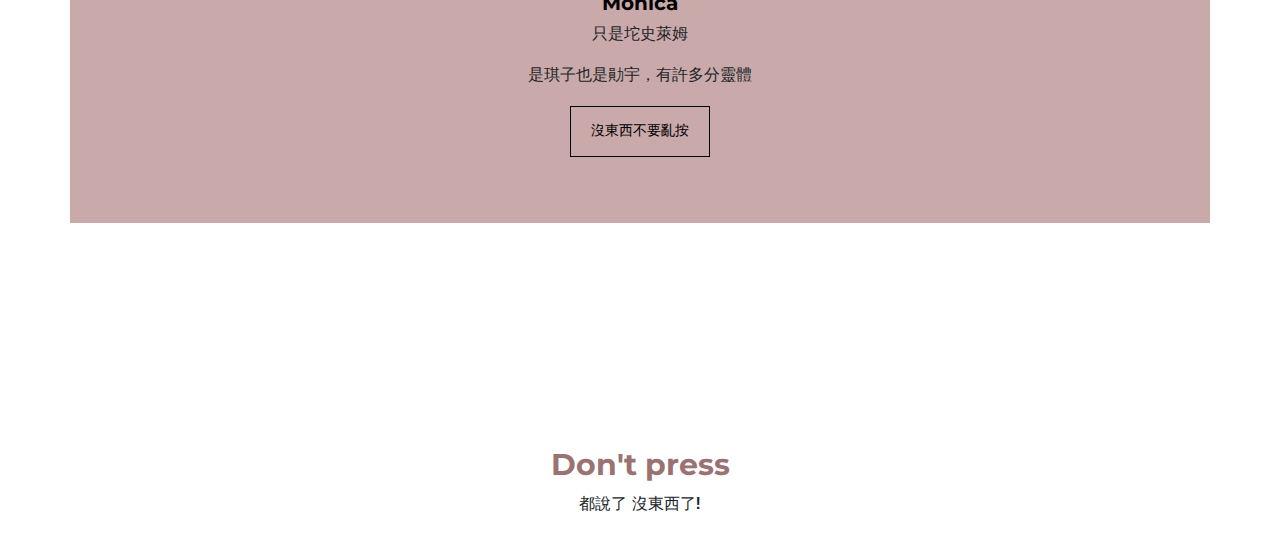
==== commit 56b63c50: "11/9 更新中文資料" ====
--- a/index.html
+++ b/index.html
@@ -1,426 +1,97 @@
-<!-- /*
-* Template Name: Minimal
-* Template Author: Untree.co
-* Author URI: https://untree.co/
-* License: https://creativecommons.org/licenses/by/3.0/
-*/ -->
 <!doctype html>
 <html lang="en">
-
 <head>
   <meta charset="utf-8">
   <meta name="viewport" content="width=device-width, initial-scale=1, shrink-to-fit=no">
   <meta name="author" content="Untree.co">
   <link rel="shortcut icon" href="images/kiwi.png">
 
-  <meta name="description" content="" />
-  <meta name="keywords" content="" />
-
+  <!-- 字體引用 -->
   <link rel="preconnect" href="https://fonts.googleapis.com">
-  <link rel="preconnect" href="https://fonts.gstatic.com" crossorigin>
   <link href="https://fonts.googleapis.com/css2?family=Montserrat:wght@400;700&family=PT+Mono&display=swap" rel="stylesheet">
 
+  <!-- 样式表 -->
   <link rel="stylesheet" href="css/bootstrap.min.css">
-  <link rel="stylesheet" href="css/owl.carousel.min.css">
-  <link rel="stylesheet" href="css/owl.theme.default.min.css">
-  <link rel="stylesheet" href="css/jquery.fancybox.min.css">
-  <link rel="stylesheet" href="fonts/icomoon/style.css">
-  <link rel="stylesheet" href="fonts/flaticon/font/flaticon.css">
-  <link rel="stylesheet" href="css/aos.css">
   <link rel="stylesheet" href="css/style.css">
+  <title>Monica Portfolio</title>
+
+  <!-- 自定义样式 -->
   <style>
-    #dont_press{
+    #dont_press {
       font-family: "Gill Sans", sans-serif;
       font-weight: 550;
     }
   </style>
-  <title>Minimal Free HTML Template by Untree.co</title>
 </head>
 
 <body data-spy="scroll" data-target=".site-navbar-target" data-offset="100">
 
-<div class="lines-wrap">
-  <div class="lines-inner">
-    <div class="lines"></div>
-  </div>
-</div>
-<!-- END lines -->
-
-<div class="site-mobile-menu site-navbar-target">
-  <div class="site-mobile-menu-header">
-    <div class="site-mobile-menu-close">
-      <span class="icofont-close js-menu-toggle"></span>
-    </div>
-  </div>
-  <div class="site-mobile-menu-body"><ul class="site-nav-wrap">
-    <li><a href="#home-section" class="nav-link active">Home</a></li>
-    <li><a href="#portfolio-section" class="nav-link">Portfolio</a></li>
-    <li class="has-children"><span class="arrow-collapse collapsed" data-toggle="collapse" data-target="#collapseItem0"></span>
-      <a href="#about-section" class="nav-link">About</a>
-      <ul class="collapse" id="collapseItem0">
-        <li><a href="elements.html" class="nav-link">Elements</a></li>
-        <li class="has-children"><span class="arrow-collapse collapsed" data-toggle="collapse" data-target="#collapseItem1"></span>
-          <a href="#">Menu Two</a>
-          <ul class="collapse" id="collapseItem1">
-            <li><a href="#" class="nav-link">Sub Menu One</a></li>
-            <li><a href="#" class="nav-link">Sub Menu Two</a></li>
-            <li><a href="#" class="nav-link">Sub Menu Three</a></li>
-          </ul>
-        </li>
-        <li><a href="#" class="nav-link">Menu Three</a></li>
-      </ul>
-    </li>
-    <li><a href="#services-section" class="nav-link">Don't press</a></li>
-
-  </ul></div>
-</div>
-
-<nav class="site-nav dark mb-5 site-navbar-target">
+<!-- 導航區塊 -->
+<nav class="site-nav dark site-navbar-target">
   <div class="container">
-    <div class="site-navigation">
-      <a href="index.html" class="logo m-0">Monica<span class="text-primary">.</span></a>
-
-
-      <a href="#" class="burger ml-auto float-right site-menu-toggle js-menu-toggle d-inline-block d-lg-inline-block" data-toggle="collapse" data-target="#main-navbar">
-        <span></span>
-      </a>
-
-    </div>
+    <a href="index.html" class="logo">Monica<span class="text-primary">.</span></a>
+    <a href="#" class="burger site-menu-toggle js-menu-toggle d-inline-block" data-toggle="collapse" data-target="#main-navbar">
+      <span></span>
+    </a>
   </div>
 </nav>
 
+<!-- 主頁英雄區塊 -->
 <div class="untree_co-section pb-0" id="home-section">
-  <div class="container">
-    <div class="row justify-content-center text-center">
-      <div class="col-md-8">
-        <h1 class="heading gsap-reveal-hero mb-3"><strong>Monica<span class="text-primary">.</span> Portfolio</strong></h1>
-        <h2 class="subheading gsap-reveal-hero mb-4">
-
-        </h2>
-        <p class="gsap-reveal-hero"><a href="https://www.youtube.com/watch?v=dQw4w9WgXcQ" target="_blank" class="btn btn-outline-black">nothing here</a></p>
-      </div>
-    </div>
-
+  <div class="container text-center">
+    <h1 class="heading mb-3"><strong>Monica<span class="text-primary">.</span> Portfolio</strong></h1>
+    <!-- 按鈕鏈接至 YouTube -->
+    <p><a href="https://www.youtube.com/watch?v=dQw4w9WgXcQ" target="_blank" class="btn btn-outline-black">Nothing here</a></p>
   </div>
 </div>
 
-
-<div class="untree_co-section untree_co-section-4 pb-0"  id="portfolio-section">
+<!-- 作品集區塊 -->
+<div class="untree_co-section" id="portfolio-section">
   <div class="container">
-
-
-    <div class="relative"><div class="loader-portfolio-wrap"><div class="loader-portfolio"></div></div> </div>
-    <div id="portfolio-single-holder"></div>
-
-    <div class="portfolio-wrapper">
-
-      <div id="posts" class="row">
-
-        <div class="item web branding col-sm-6 col-md-6 col-lg-4 isotope-mb-2">
-          <a href="portfolio-single-1.html" class="portfolio-item ajax-load-page isotope-item gsap-reveal-img" data-id="1">
-            <div class="overlay">
-              <span class="wrap-icon icon-link2"></span>
-              <div class="portfolio-item-content">
-                <h3>Obsessed Book</h3>
-                <p>web, branding</p>
-              </div>
+    <div class="portfolio-wrapper row">
+      <!-- 作品項目模板 -->
+      <div class="item col-sm-6 col-md-6 col-lg-4">
+        <a href="portfolio-single-1.html" class="portfolio-item">
+          <div class="overlay">
+            <span class="wrap-icon icon-link2"></span>
+            <div class="portfolio-item-content">
+              <h3>Obsessed Book</h3>
+              <p>web, branding</p>
             </div>
-            <img src="images/聖誕卡.jpg" class="lazyload  img-fluid" alt="Images" />
-          </a>
-        </div>
-
-        <div class="item web branding col-sm-6 col-md-6 col-lg-4 isotope-mb-2">
-          <a href="portfolio-single-2.html" class="portfolio-item ajax-load-page isotope-item gsap-reveal-img" data-id="2">
-            <div class="overlay">
-              <span class="wrap-icon icon-link2"></span>
-              <div class="portfolio-item-content">
-                <h3>Book Binding</h3>
-                <p>illustration, application</p>
-              </div>
-            </div>
-            <img src="images/0.png" class="lazyload  img-fluid" alt="Images" />
-          </a>
-        </div>
-
-        <div class="item web branding col-sm-6 col-md-6 col-lg-4 isotope-mb-2">
-          <a href="portfolio-single-3.html" class="portfolio-item ajax-load-page isotope-item gsap-reveal-img" data-id="3">
-            <div class="overlay">
-              <span class="wrap-icon icon-link2"></span>
-              <div class="portfolio-item-content">
-                <h3>Fresh Fruits</h3>
-                <p>web, branding</p>
-              </div>
-            </div>
-            <img src="images/和泉兄弟.jpg" class="lazyload  img-fluid" alt="Images" />
-          </a>
-        </div>
-
-        <div class="item web branding col-sm-6 col-md-6 col-lg-4 isotope-mb-2">
-          <a href="portfolio-single-3.html" class="portfolio-item ajax-load-page isotope-item gsap-reveal-img" data-id="3">
-            <div class="overlay">
-              <span class="wrap-icon icon-link2"></span>
-              <div class="portfolio-item-content">
-                <h3>Powerful Speaker</h3>
-                <p>web, branding</p>
-              </div>
-            </div>
-            <img src="images/monica.png" class="lazyload  img-fluid" alt="Images" />
-          </a>
-        </div>
-
-        <div class="item web branding col-sm-6 col-md-6 col-lg-4 isotope-mb-2">
-          <a href="portfolio-single-3.html" class="portfolio-item ajax-load-page isotope-item gsap-reveal-img" data-id="3">
-            <div class="overlay">
-        ![](images/monica.png)      <span class="wrap-icon icon-link2"></span>
-              <div class="portfolio-item-content">
-                <h3>Wireless Headset</h3>
-                <p>web, branding</p>
-              </div>
-            </div>
-            <img src="images/IMG_0328.PNG" class="lazyload  img-fluid" alt="Images" /><img>
-          </a>
-        </div>
-
-
-        <div class="item web branding col-sm-6 col-md-6 col-lg-4 isotope-mb-2">
-          <a href="portfolio-single-1.html" class="portfolio-item ajax-load-page isotope-item gsap-reveal-img" data-id="1">
-            <div class="overlay">
-              <span class="wrap-icon icon-link2"></span>
-              <div class="portfolio-item-content">
-                <h3>Black & White Cubic</h3>
-                <p>web, branding</p>
-              </div>
-            </div>
-            <img src="images/未命名的作品.png" class="lazyload  img-fluid" alt="Images" />
-          </a>
-        </div>
-
-        <div class="item web branding col-sm-6 col-md-6 col-lg-4 isotope-mb-2">
-          <a href="portfolio-single-2.html" class="portfolio-item ajax-load-page isotope-item gsap-reveal-img" data-id="2">
-            <div class="overlay">
-              <span class="wrap-icon icon-link2"></span>
-              <div class="portfolio-item-content">
-                <h3>Nike Shoe</h3>
-                <p>illustration, application</p>
-              </div>
-            </div>
-            <img src="images/miza.jpg" class="lazyload  img-fluid" alt="Images" />
-          </a>
-        </div>
-
-        <div class="item web branding col-sm-6 col-md-6 col-lg-4 isotope-mb-2">
-          <a href="portfolio-single-3.html" class="portfolio-item ajax-load-page isotope-item gsap-reveal-img" data-id="3">
-            <div class="overlay">
-              <span class="wrap-icon icon-link2"></span>
-              <div class="portfolio-item-content">
-                <h3>Old Typewriter</h3>
-                <p>web, branding</p>
-              </div>
-            </div>
-            <img src="images/nanasa.jpg" class="lazyload  img-fluid" alt="Images" />
-          </a>
-        </div>
-
-        <div class="item web branding col-sm-6 col-md-6 col-lg-4 isotope-mb-2">
-          <a href="portfolio-single-3.html" class="portfolio-item ajax-load-page isotope-item gsap-reveal-img" data-id="3">
-            <div class="overlay">
-              <span class="wrap-icon icon-link2"></span>
-              <div class="portfolio-item-content">
-                <h3>Walking Man</h3>
-                <p>web, branding</p>
-              </div>
-            </div>
-            <img src="images/nini.jpg" class="lazyload  img-fluid" alt="Images" />
-          </a>
-        </div>
-
-        <div class="item web branding col-sm-6 col-md-6 col-lg-4 isotope-mb-2">
-          <a href="portfolio-single-3.html" class="portfolio-item ajax-load-page isotope-item gsap-reveal-img" data-id="3">
-            <div class="overlay">
-              <span class="wrap-icon icon-link2"></span>
-              <div class="portfolio-item-content">
-                <h3>Progress Journal</h3>
-                <p>web, branding</p>
-              </div>
-            </div>
-            <img src="images/yu.png" class="lazyload  img-fluid" alt="Images" />
-          </a>
-        </div>
-
-
-
+          </div>
+          <!-- 圖片展示 -->
+          <img src="images/聖誕卡.jpg" class="img-fluid" alt="Obsessed Book" />
+        </a>
       </div>
-    </div>
-
-
-    <!-- </div>
-    </div> -->
-  </div>
-</div>
-
-
-<div class="untree_co-section pb-0" id="about-section">
-  <div class="container">
-    <div class="row justify-content-center mb-3">
-      <div class="col-lg-7 mx-auto text-center author-wrap">
-        <img src="images/head-1.png" alt="Image" class="img-fluid rounded-circle mb-3">
-        <h3 class="text-black h5 font-weight-bold mb-2 gsap-reveal-hero">Monica</h3>
-        <p class="gsap-reveal-hero" id="dont_press">只是坨史萊姆</p>
-      </div>
-    </div>
-
-    <div class="row justify-content-center">
-      <div class="col-lg-7" style="text-align: center;">
-
-        <p class="gsap-reveal-hero mb-5">     </p>
-
-        <p class="gsap-reveal-hero" >是琪子也是勛宇，有許多分靈體</p>
-
-        <p class="gsap-reveal-hero mb-5">     </p>
-
-
-        <p class="gsap-reveal-hero text-center"><a href="https://www.youtube.com/watch?v=dQw4w9WgXcQ" target="_blank" class="btn btn-outline-black" id="dont_press">沒東西不要亂按</a></p>
-      </div>
+      <!-- 可以新增更多作品項目 -->
     </div>
   </div>
 </div>
 
-
-<div class="untree_co-section pb-0" id="services-section">
-  <div class="container">
-    <div class="row mb-4">
-      <div class="col-lg-7 text-center mx-auto">
-        <h2 class="section-heading gsap-reveal-hero mb-0"><strong>Don't press</strong></h2>
-        <p class="gsap-reveal-hero" id="dont_press">都說了 沒東西了!</p>
-        <div class="wave gsap-reveal-hero" >
-          <svg>
-            <path d="M10,10 L50,100 L90,50" stroke="#0389ff"></path>
-          </svg>
-        </div>
-      </div>
-    </div>
-
+<!-- 關於我們區塊 -->
+<div class="untree_co-section" id="about-section">
+  <div class="container text-center">
+    <img src="images/head-1.png" alt="Monica" class="img-fluid rounded-circle mb-3">
+    <h3 class="text-black h5 font-weight-bold mb-2">Monica</h3>
+    <p>只是坨史萊姆</p>
+    <p>是琪子也是勛宇，有許多分靈體</p>
+    <!-- 提示按鈕 -->
+    <p><a href="https://www.youtube.com/watch?v=dQw4w9WgXcQ" target="_blank" class="btn btn-outline-black">沒東西不要亂按</a></p>
   </div>
 </div>
 
-
-
-<div class="site-footer">
-  <div class="container">
-
-    <div class="row">
-      <div class="col-lg-3">
-        <div class="widget">
-          <h3>Home</h3>
-          <ul class="list-unstyled float-left links">
-            <li><a href="#">Untree.co</a></li>
-            <li><a href="#">About us</a></li>
-            <li><a href="#">Projects</a></li>
-            <li><a href="#">Services</a></li>
-            <li><a href="#">Terms</a></li>
-            <li><a href="#">Privacy</a></li>
-          </ul>
-        </div> <!-- /.widget -->
-      </div> <!-- /.col-lg-3 -->
-
-      <div class="col-lg-3">
-        <div class="widget">
-          <h3>Projects</h3>
-          <ul class="list-unstyled float-left links">
-            <li><a href="#">HTML5</a></li>
-            <li><a href="#">CSS3</a></li>
-            <li><a href="#">Untree.co</a></li>
-            <li><a href="#">Free Templates</a></li>
-            <li><a href="#">WordPress Themes</a></li>
-          </ul>
-        </div> <!-- /.widget -->
-      </div> <!-- /.col-lg-3 -->
-
-      <div class="col-lg-3">
-        <div class="widget">
-          <h3>Services</h3>
-          <ul class="list-unstyled float-left links">
-            <li><a href="#">Untree.co</a></li>
-            <li><a href="#">jQuery</a></li>
-            <li><a href="#">Bootstrap</a></li>
-            <li><a href="#">Freebies</a></li>
-          </ul>
-        </div> <!-- /.widget -->
-      </div> <!-- /.col-lg-3 -->
-
-
-      <div class="col-lg-3">
-        <div class="widget">
-          <h3>Contact</h3>
-          <address>43 Raymouth Rd. Baltemoer, London 3910</address>
-          <ul class="list-unstyled links mb-4">
-            <li><a href="tel://11234567890">+1(123)-456-7890</a></li>
-            <li><a href="tel://11234567890">+1(123)-456-7890</a></li>
-            <li><a href="mailto:info@mydomain.com">info@mydomain.com</a></li>
-          </ul>
-
-          <h3>Connect</h3>
-          <ul class="list-unstyled social">
-            <li><a href="#"><span class="icon-instagram"></span></a></li>
-            <li><a href="#"><span class="icon-twitter"></span></a></li>
-            <li><a href="#"><span class="icon-facebook"></span></a></li>
-            <li><a href="#"><span class="icon-linkedin"></span></a></li>
-            <li><a href="#"><span class="icon-pinterest"></span></a></li>
-            <li><a href="#"><span class="icon-dribbble"></span></a></li>
-          </ul>
-
-        </div> <!-- /.widget -->
-      </div> <!-- /.col-lg-3 -->
-
-    </div> <!-- /.row -->
-
-
-
-
-
-    <div class="row mt-5">
-      <div class="col-12 text-center">
-        <!--
-          **==========
-          NOTE:
-          Please don't remove this copyright link unless you buy the license here https://untree.co/license/
-
-          **==========
-        -->
-        <p class="mb-0">Copyright &copy;<script>document.write(new Date().getFullYear());</script>. All Rights Reserved. &mdash; Designed with love by <a href="https://untree.co">Untree.co</a>  Distributed By <a href="https://themewagon.com">ThemeWagon</a> <!-- License information: https://untree.co/license/ -->
-        </p>
-      </div>
-    </div>
-  </div> <!-- /.container -->
-</div> <!-- /.site-footer -->
-
-<div id="overlayer"></div>
-<div class="loader">
-  <div class="spinner-border" role="status">
-    <span class="sr-only">Loading...</span>
+<!-- “不要按” 區塊 -->
+<div class="untree_co-section pb-0" id="services-section">
+  <div class="container text-center">
+    <h2 class="section-heading"><strong>Don't press</strong></h2>
+    <p id="dont_press">都說了 沒東西了!</p>
   </div>
 </div>
 
+<!-- 引入JS文件 -->
 <script src="js/jquery-3.4.1.min.js"></script>
-<script src="js/popper.min.js"></script>
 <script src="js/bootstrap.min.js"></script>
-<script src="js/owl.carousel.min.js"></script>
-<script src="js/jquery.animateNumber.min.js"></script>
-<script src="js/jquery.waypoints.min.js"></script>
-<script src="js/jquery.fancybox.min.js"></script>
-<script src="js/aos.js"></script>
-<script src="js/wave-animate.js"></script>
-<script src="js/circle-progress.js"></script>
-<script src="js/imagesloaded.pkgd.js"></script>
-<script src="js/isotope.pkgd.min.js"></script>
-<script src="js/jquery.easing.1.3.js"></script>
-<script src="js/TweenMax.min.js"></script>
-<script src="js/ScrollMagic.min.js"></script>
-<script src="js/scrollmagic.animation.gsap.min.js"></script>
-
-
 <script src="js/custom.js"></script>
 
 </body>
-
-</html>+</html>
